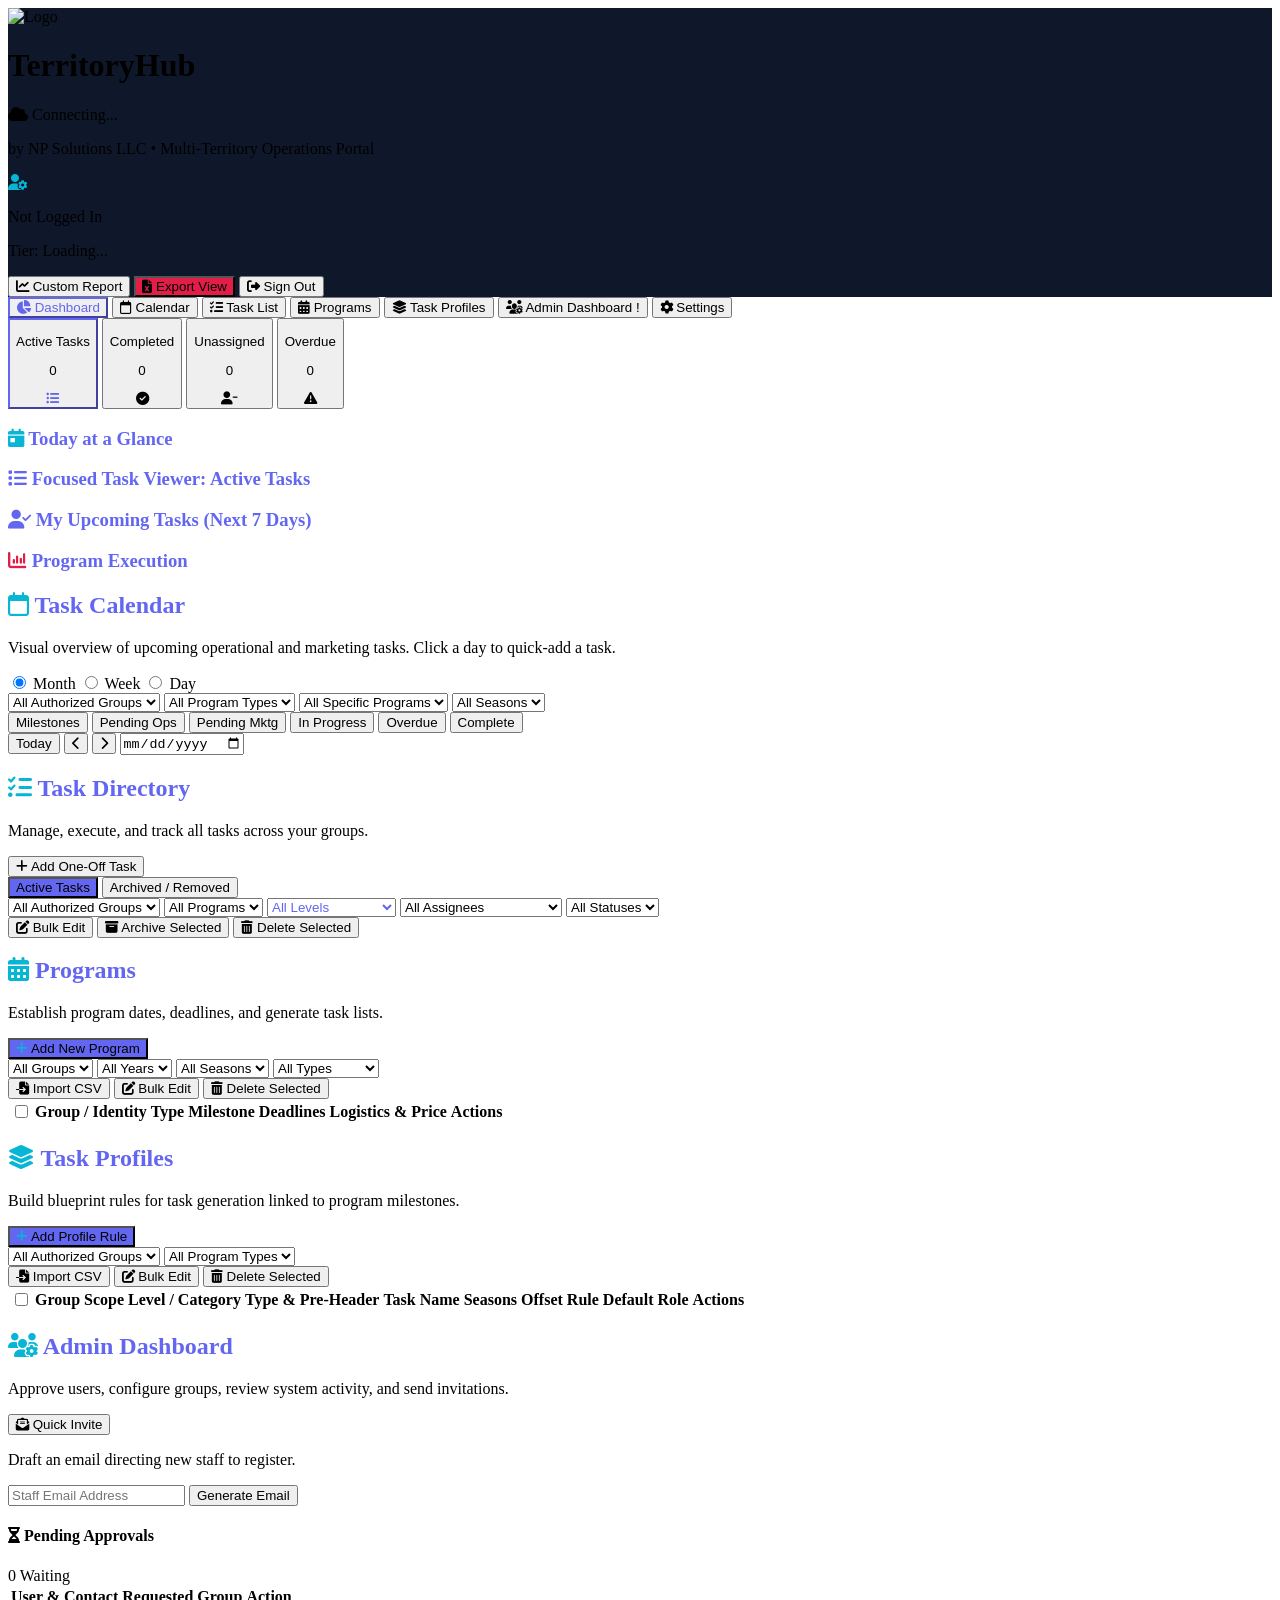
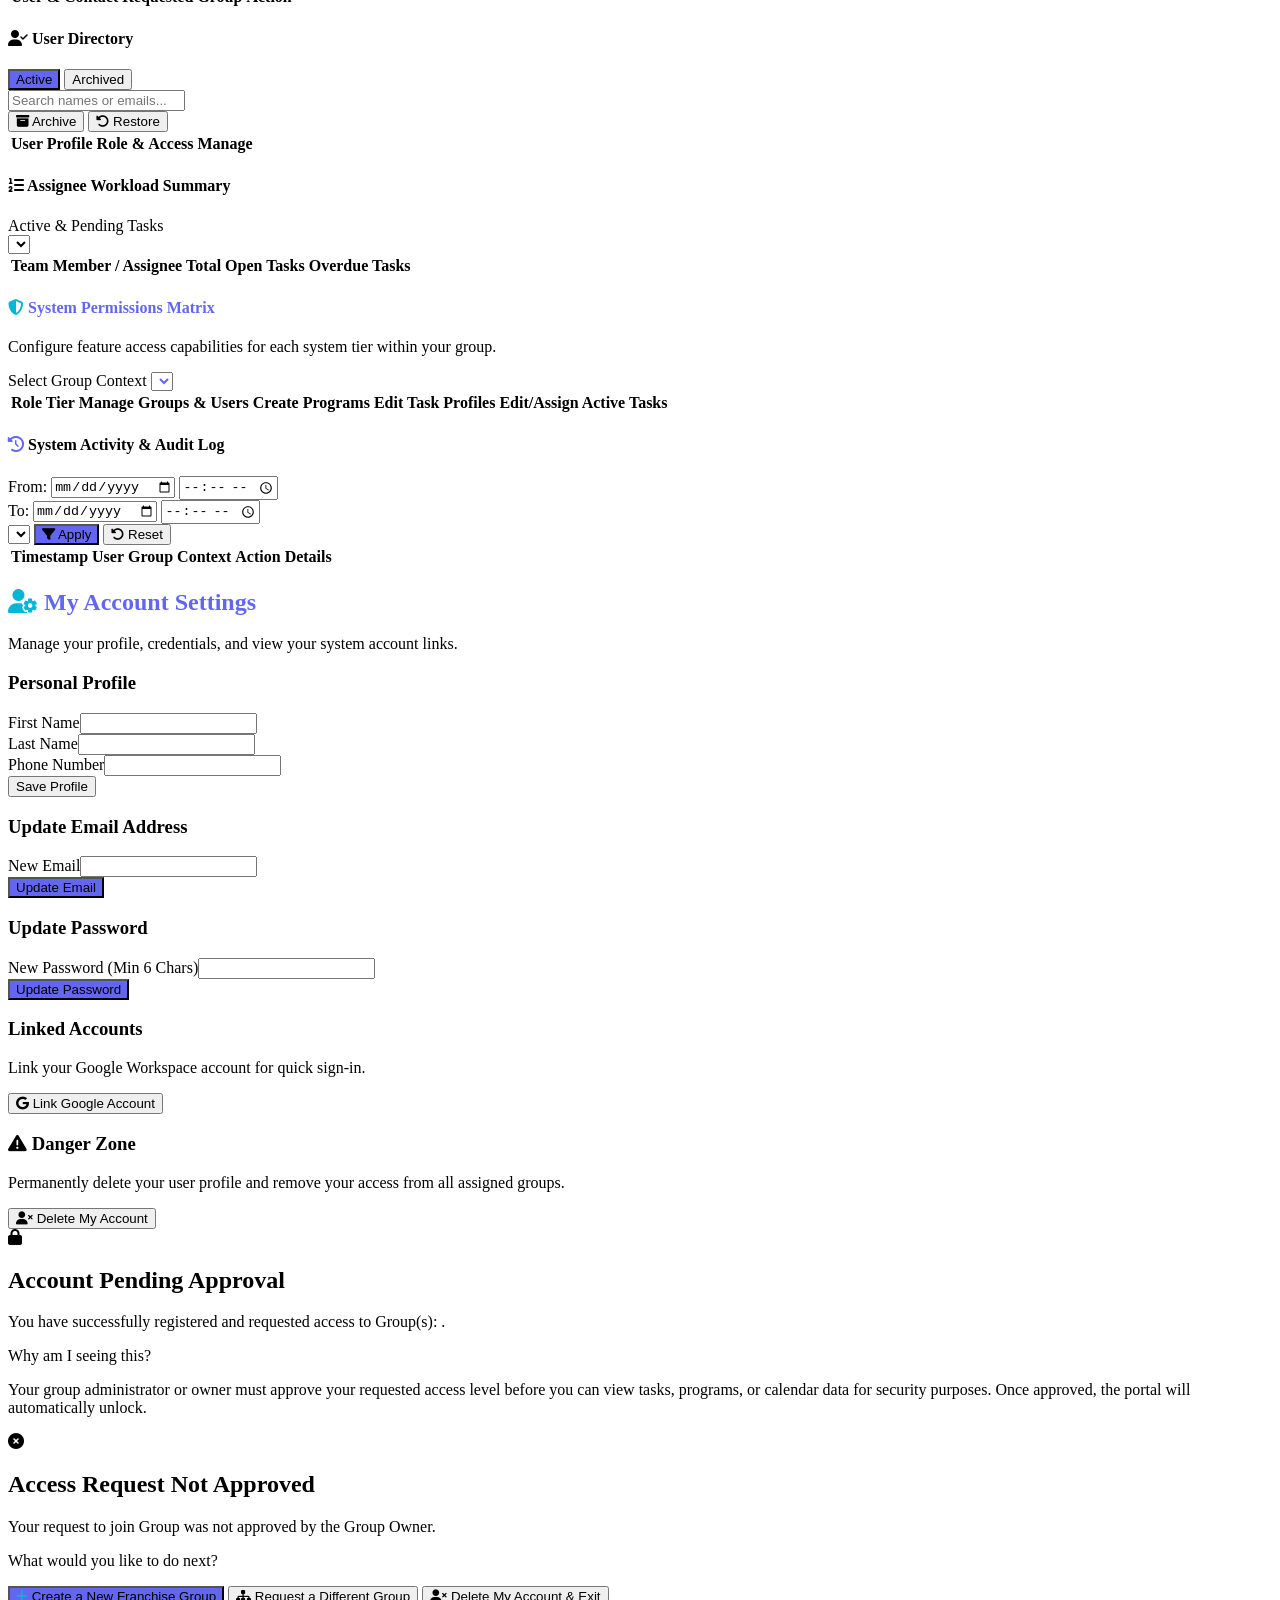
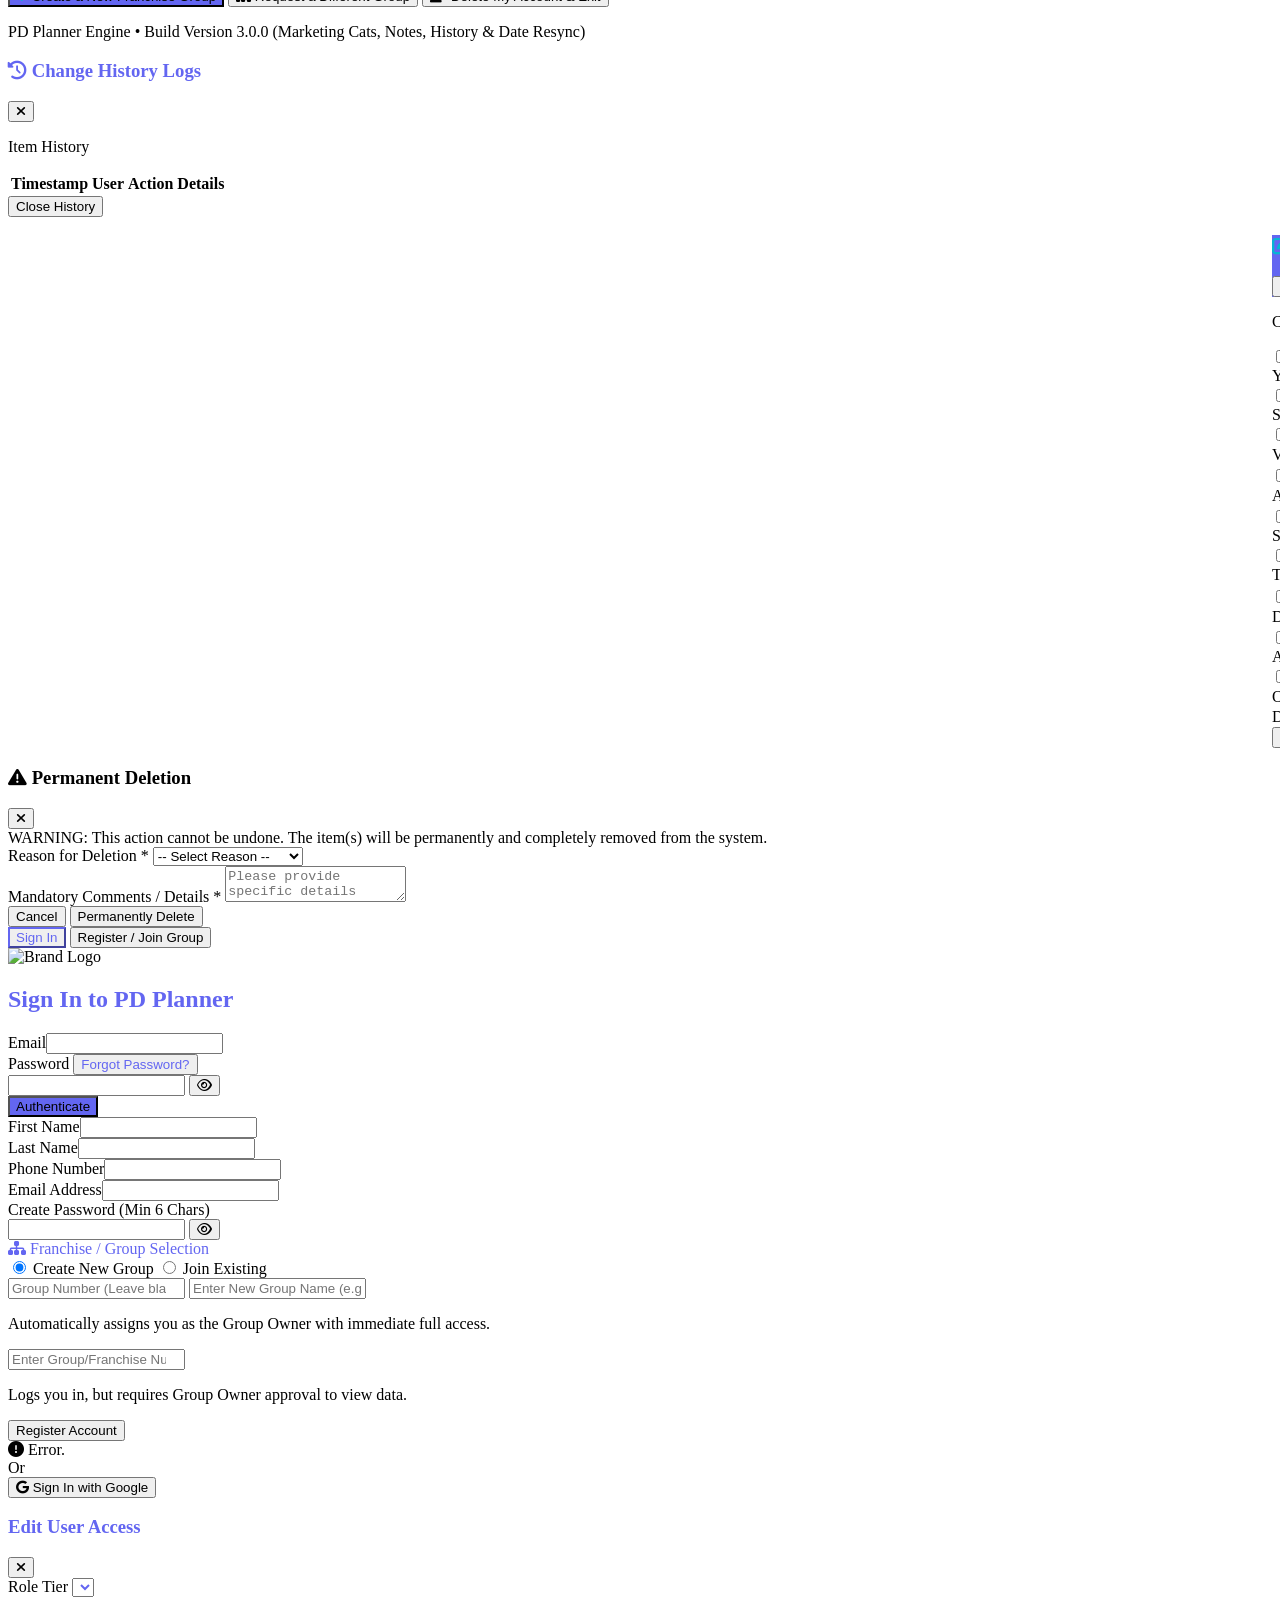
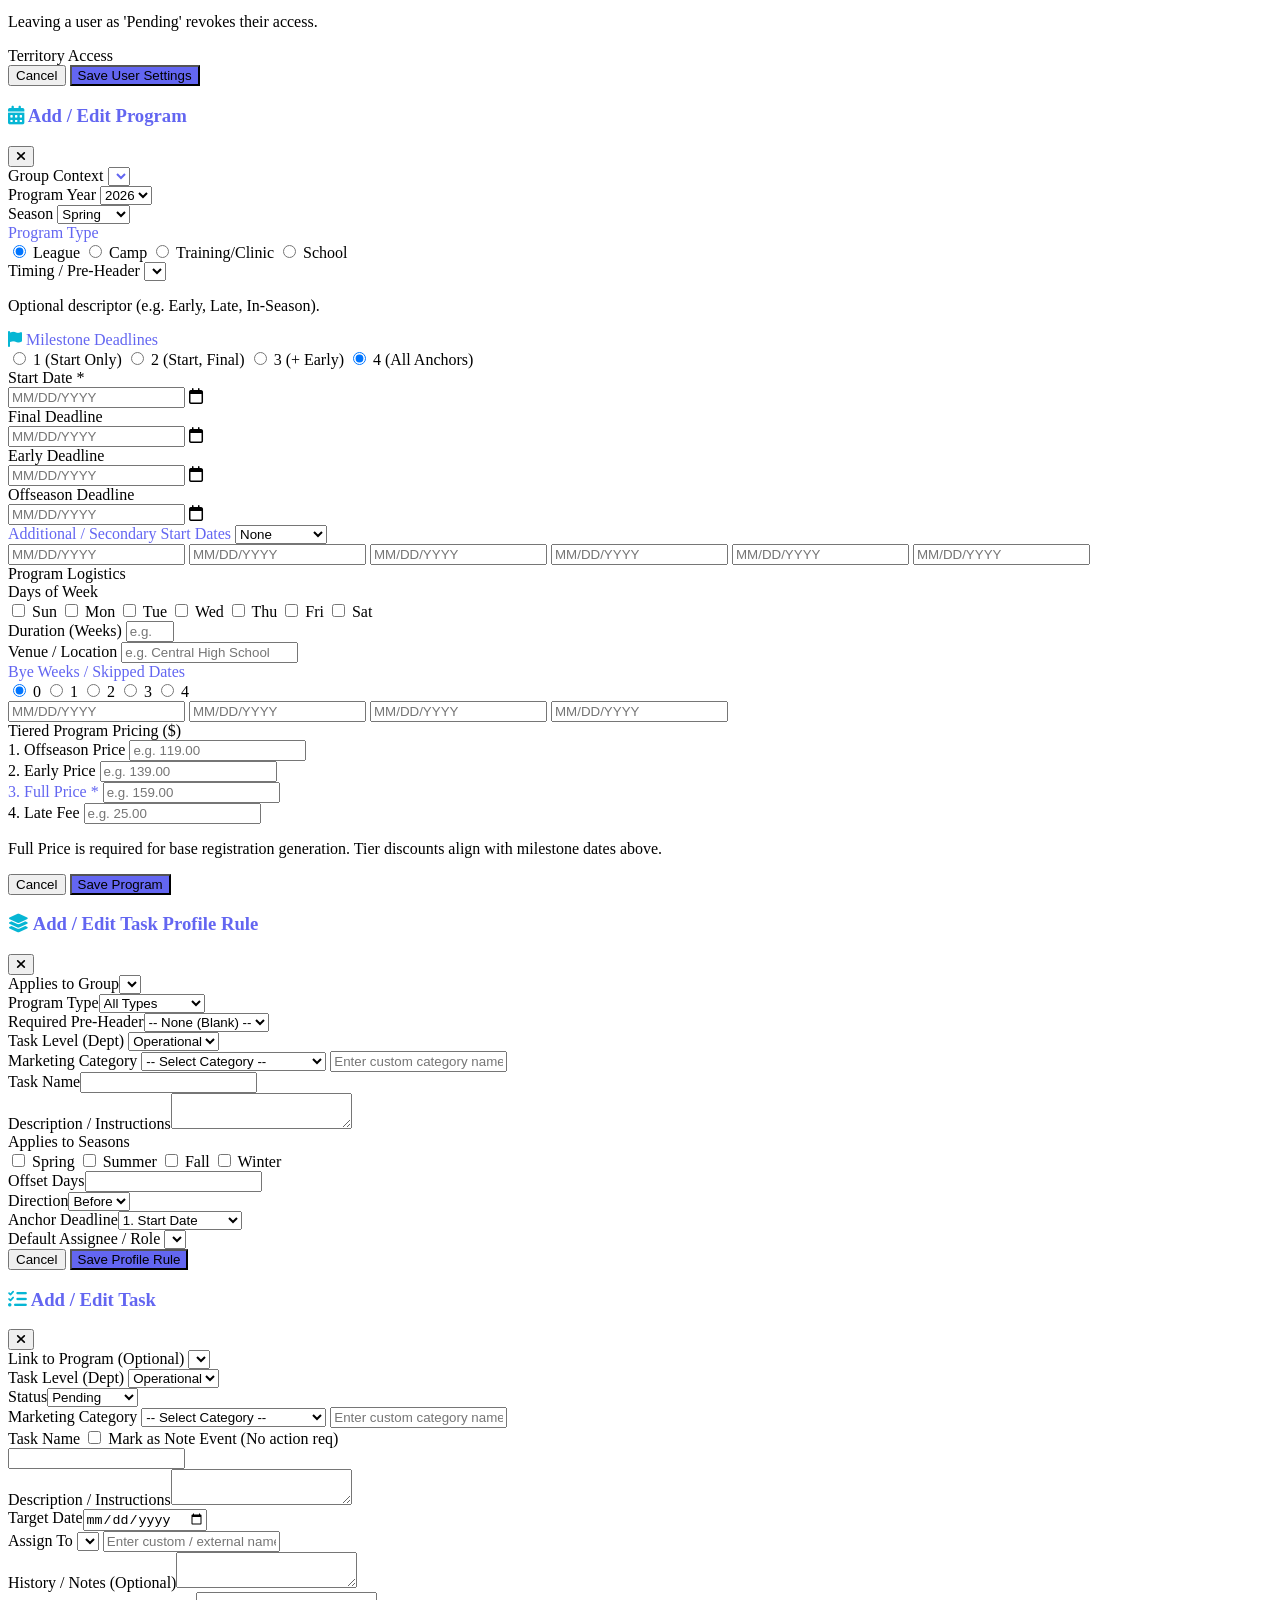
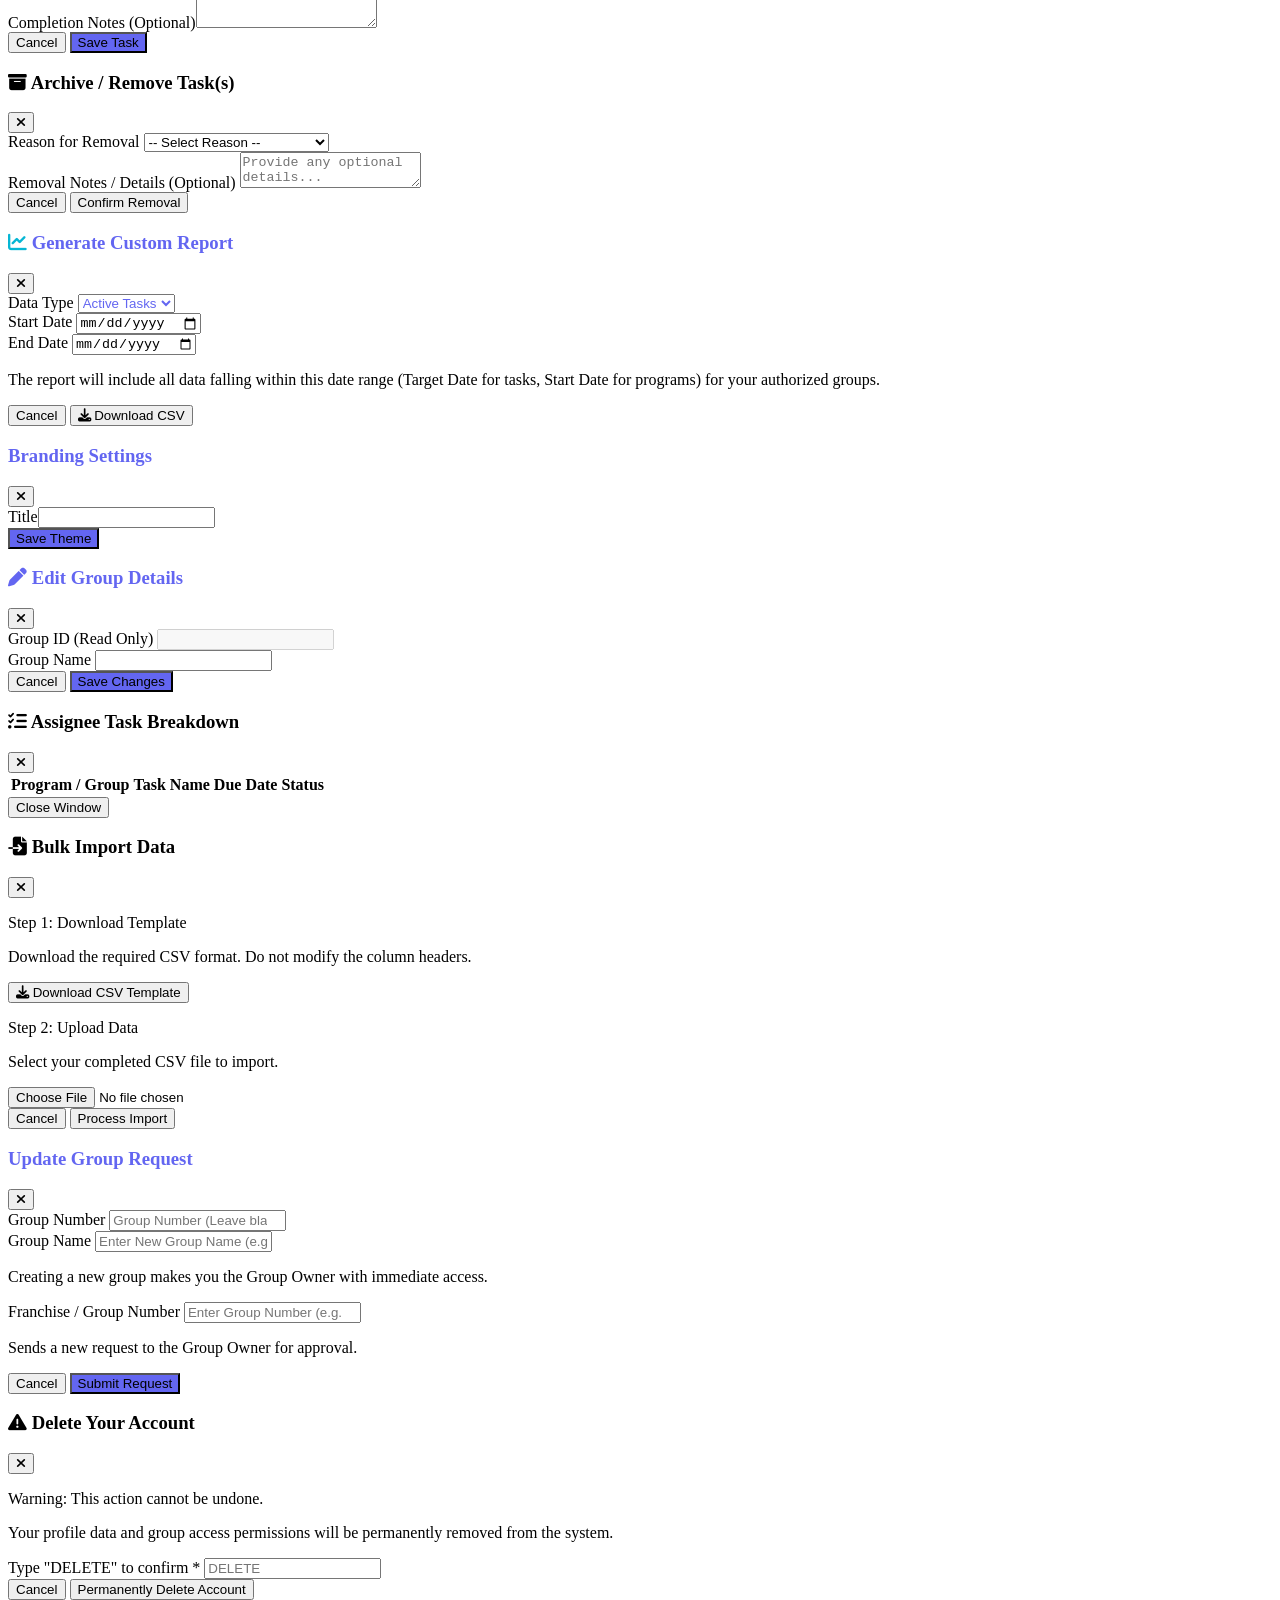
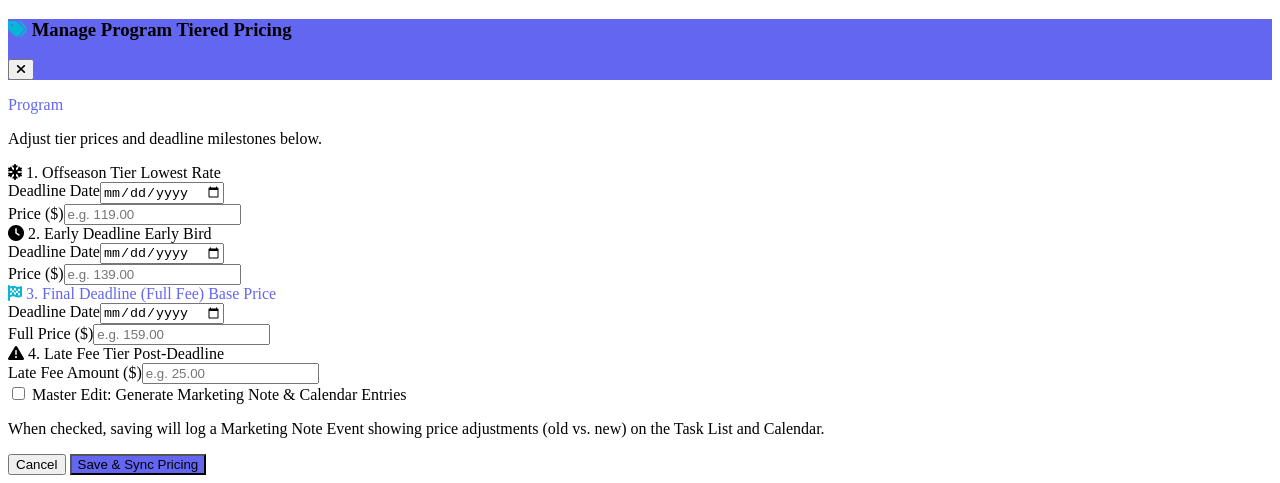
==== index.html @ fa820e2d "Update index.html" ====
<!DOCTYPE html>
<html lang="en">
<head>
    <meta charset="UTF-8">
    <meta name="viewport" content="width=device-width, initial-scale=1.0">
    <title>Program Director Planner</title>
    <!-- Tailwind CSS -->
    <script src="https://cdn.tailwindcss.com"></script>
    <!-- Font Awesome Icons -->
    <link rel="stylesheet" href="https://cdnjs.cloudflare.com/ajax/libs/font-awesome/6.4.0/css/all.min.css">
    <!-- Custom External CSS -->
    <link rel="stylesheet" href="css/styles.css">
    
    <script>
        tailwind.config = {
            theme: {
                extend: {
                    colors: {
                        brandPrimary: 'var(--brand-primary, #0F172A)',
                        brandLight: 'var(--brand-primary-light, #6366F1)',
                        brandAccent: 'var(--brand-accent, #06B6D4)',
                        brandSuccess: 'var(--brand-success, #059669)',
                        brandDanger: 'var(--brand-danger, #E11D48)',
                        i9blue: 'var(--brand-primary-light, #6366F1)',
                        i9red: 'var(--brand-danger, #E11D48)',
                        i9gold: 'var(--brand-accent, #06B6D4)',
                        i9gray: '#F4F6F8'
                    }
                }
            }
        }
    </script>
</head>
<body class="bg-gray-100 font-sans text-gray-800 antialiased min-h-screen flex flex-col overflow-x-hidden">

    <!-- APP HEADER -->
    <header class="bg-brandPrimary text-white shadow-md sticky top-0 z-40 transition-colors duration-300">
        <div class="max-w-7xl mx-auto px-4 py-3 flex justify-between items-center flex-wrap gap-3">
            <div class="flex items-center gap-3">
                <div id="brand-logo-container" class="bg-white p-1.5 rounded-lg shadow-sm border border-slate-700 flex items-center justify-center min-w-[38px] h-10">
                    <img id="brand-logo-img" src="https://246939605.fs1.hubspotusercontent-na2.net/hubfs/246939605/NP%20Solutions%20Logo%20-%20White%20Background-1.png" alt="Logo" class="max-h-8 object-contain">
                </div>
                <div>
                    <div class="flex items-center gap-2">
                        <h1 id="brand-title-display" class="font-bold text-lg leading-tight tracking-tight text-white">TerritoryHub</h1>
                        <span id="cloud-sync-badge" class="bg-emerald-950/80 border border-emerald-500/50 text-emerald-300 text-[10px] font-bold px-2 py-0.5 rounded-full flex items-center gap-1">
                            <i class="fa-solid fa-cloud"></i> <span id="sync-status-text">Connecting...</span>
                        </span>
                    </div>
                    <p class="text-[11px] text-slate-300">by NP Solutions LLC • Multi-Territory Operations Portal</p>
                </div>
            </div>

            <div class="flex items-center flex-wrap gap-2 text-xs">
                <div id="user-badge" class="bg-slate-800/80 border border-slate-700 px-3 py-1.5 rounded-lg flex items-center gap-2">
                    <i class="fa-solid fa-user-gear text-i9gold"></i>
                    <div>
                        <p id="user-display-name" class="font-bold text-white leading-none">Not Logged In</p>
                        <p id="user-display-scope" class="text-[10px] text-slate-300 leading-tight">Tier: Loading...</p>
                    </div>
                </div>

                <button onclick="openReportModal()" class="bg-emerald-600 hover:bg-emerald-700 text-white font-semibold px-3 py-1.5 rounded-lg text-xs flex items-center gap-1.5 transition">
                    <i class="fa-solid fa-chart-line"></i> Custom Report
                </button>
                <button onclick="exportCurrentViewToCSV()" class="bg-i9red hover:bg-red-700 text-white font-semibold px-3 py-1.5 rounded-lg text-xs flex items-center gap-1.5 transition">
                    <i class="fa-solid fa-file-excel"></i> Export View
                </button>
                <button onclick="logout()" class="bg-slate-800 hover:bg-slate-900 text-slate-200 font-semibold px-3 py-1.5 rounded-lg text-xs transition flex items-center gap-1 border border-slate-700">
                    <i class="fa-solid fa-right-from-bracket"></i> Sign Out
                </button>
            </div>
        </div>
    </header>

    <!-- NAVIGATION TABS -->
    <div class="bg-white border-b border-gray-200 shadow-sm sticky top-[60px] z-30">
        <div class="max-w-7xl mx-auto px-4 flex space-x-6 overflow-x-auto">
            <button onclick="switchTab('dashboard')" id="tab-dashboard" class="tab-btn py-3 px-1 border-b-2 border-i9blue font-bold text-i9blue text-xs flex items-center gap-2 whitespace-nowrap">
                <i class="fa-solid fa-chart-pie"></i> Dashboard
            </button>
            <button onclick="switchTab('calendar')" id="tab-calendar" class="tab-btn py-3 px-1 border-b-2 border-transparent text-gray-500 hover:text-i9blue font-bold text-xs flex items-center gap-2 whitespace-nowrap">
                <i class="fa-regular fa-calendar"></i> Calendar
            </button>
            <button onclick="switchTab('tasks')" id="tab-tasks" class="tab-btn py-3 px-1 border-b-2 border-transparent text-gray-500 hover:text-i9blue font-bold text-xs flex items-center gap-2 whitespace-nowrap">
                <i class="fa-solid fa-list-check"></i> Task List
            </button>
            <button onclick="switchTab('control')" id="tab-control" class="tab-btn py-3 px-1 border-b-2 border-transparent text-gray-500 hover:text-i9blue font-bold text-xs flex items-center gap-2 whitespace-nowrap">
                <i class="fa-solid fa-calendar-days"></i> Programs
            </button>
            <button onclick="switchTab('templates')" id="tab-templates" class="tab-btn py-3 px-1 border-b-2 border-transparent text-gray-500 hover:text-i9blue font-bold text-xs flex items-center gap-2 whitespace-nowrap">
                <i class="fa-solid fa-layer-group"></i> Task Profiles
            </button>
            <button onclick="switchTab('admin')" id="tab-admin" class="tab-btn py-3 px-1 border-b-2 border-transparent text-gray-500 hover:text-i9blue font-bold text-xs flex items-center gap-2 whitespace-nowrap relative hidden permission-manage-groups">
                <i class="fa-solid fa-users-gear"></i> Admin Dashboard
                <span id="admin-alert-badge" class="absolute -top-1 -right-2 bg-rose-600 text-white text-[9px] font-black w-4 h-4 flex items-center justify-center rounded-full shadow border border-white hidden">!</span>
            </button>
            <button onclick="switchTab('settings')" id="tab-settings" class="tab-btn py-3 px-1 border-b-2 border-transparent text-gray-500 hover:text-i9blue font-bold text-xs flex items-center gap-2 whitespace-nowrap">
                <i class="fa-solid fa-gear"></i> Settings
            </button>
        </div>
    </div>

    <!-- MAIN APP CONTAINER -->
    <main class="max-w-7xl mx-auto px-4 py-6 flex-grow w-full space-y-6">

        <!-- TAB 1: HOME DASHBOARD -->
        <section id="view-dashboard" class="tab-view space-y-6">
            <div id="kpi-bar" class="grid grid-cols-2 md:grid-cols-4 gap-4">
                <button onclick="setDashboardFilter('active')" class="bg-white p-4 rounded-xl shadow-sm border-l-4 border-i9blue border-t border-b border-r border-gray-100 flex justify-between items-center text-left hover:shadow-md transition cursor-pointer group">
                    <div>
                        <p class="text-[11px] text-gray-500 font-bold uppercase tracking-wider group-hover:text-i9blue transition">Active Tasks</p>
                        <p id="kpi-total" class="text-2xl font-black text-gray-800">0</p>
                    </div>
                    <div class="p-3 bg-blue-50 text-i9blue rounded-lg"><i class="fa-solid fa-list-ul text-lg"></i></div>
                </button>
                <button onclick="setDashboardFilter('completed')" class="bg-white p-4 rounded-xl shadow-sm border-l-4 border-emerald-500 border-t border-b border-r border-gray-100 flex justify-between items-center text-left hover:shadow-md transition cursor-pointer group">
                    <div>
                        <p class="text-[11px] text-gray-500 font-bold uppercase tracking-wider group-hover:text-emerald-600 transition">Completed</p>
                        <p id="kpi-completed" class="text-2xl font-black text-emerald-600">0</p>
                    </div>
                    <div class="p-3 bg-emerald-50 text-emerald-600 rounded-lg"><i class="fa-solid fa-circle-check text-lg"></i></div>
                </button>
                <button onclick="setDashboardFilter('unassigned')" class="bg-white p-4 rounded-xl shadow-sm border-l-4 border-amber-500 border-t border-b border-r border-gray-100 flex justify-between items-center text-left hover:shadow-md transition cursor-pointer group">
                    <div>
                        <p class="text-[11px] text-gray-500 font-bold uppercase tracking-wider group-hover:text-amber-600 transition">Unassigned</p>
                        <p id="kpi-unassigned" class="text-2xl font-black text-amber-600">0</p>
                    </div>
                    <div class="p-3 bg-amber-50 text-amber-600 rounded-lg"><i class="fa-solid fa-user-minus text-lg"></i></div>
                </button>
                <button onclick="setDashboardFilter('overdue')" class="bg-white p-4 rounded-xl shadow-sm border-l-4 border-rose-500 border-t border-b border-r border-gray-100 flex justify-between items-center text-left hover:shadow-md transition cursor-pointer group">
                    <div>
                        <p class="text-[11px] text-gray-500 font-bold uppercase tracking-wider group-hover:text-rose-600 transition">Overdue</p>
                        <p id="kpi-overdue" class="text-2xl font-black text-rose-600">0</p>
                    </div>
                    <div class="p-3 bg-rose-50 text-rose-600 rounded-lg"><i class="fa-solid fa-triangle-exclamation text-lg"></i></div>
                </button>
            </div>

            <div class="grid grid-cols-1 lg:grid-cols-3 gap-6">
                <!-- Main Content: Today & Focused Filter -->
                <div class="lg:col-span-2 space-y-6">
                    <div class="bg-white p-5 rounded-xl shadow-sm border border-gray-200">
                        <h3 class="text-sm font-bold text-i9blue mb-4 flex items-center gap-2 border-b pb-2">
                            <i class="fa-solid fa-calendar-day text-i9gold"></i> Today at a Glance
                        </h3>
                        <div id="dashboard-today-list" class="space-y-2 max-h-60 overflow-y-auto pr-1"></div>
                    </div>
                    
                    <div class="bg-white p-5 rounded-xl shadow-sm border border-gray-200">
                        <h3 id="dash-focused-title" class="text-sm font-bold text-i9blue mb-4 flex items-center gap-2 border-b pb-2">
                            <i class="fa-solid fa-list text-i9blue"></i> Focused Task Viewer: Active Tasks
                        </h3>
                        <div id="dashboard-focused-list" class="space-y-2 max-h-96 overflow-y-auto pr-1"></div>
                    </div>
                </div>
                
                <!-- Side Panel: Progress & My Tasks -->
                <div class="space-y-6">
                    <div class="bg-white p-5 rounded-xl shadow-sm border border-gray-200">
                        <h3 class="text-sm font-bold text-i9blue mb-4 flex items-center gap-2 border-b pb-2">
                            <i class="fa-solid fa-user-check text-emerald-600"></i> My Upcoming Tasks <span class="text-[10px] text-gray-400 font-normal">(Next 7 Days)</span>
                        </h3>
                        <div id="dashboard-my-tasks" class="space-y-2 max-h-60 overflow-y-auto pr-1"></div>
                    </div>

                    <div class="bg-white p-5 rounded-xl shadow-sm border border-gray-200">
                        <h3 class="text-sm font-bold text-i9blue mb-4 flex items-center gap-2 border-b pb-2">
                            <i class="fa-solid fa-chart-column text-i9red"></i> Program Execution
                        </h3>
                        <div id="dashboard-season-progress" class="space-y-4 max-h-60 overflow-y-auto pr-1"></div>
                    </div>
                </div>
            </div>
        </section>

        <!-- TAB 2: CALENDAR VIEW -->
        <section id="view-calendar" class="tab-view hidden space-y-4">
            <div class="bg-white p-4 rounded-xl shadow-sm border border-gray-200 space-y-4">
                <div class="flex flex-wrap items-center justify-between gap-3">
                    <div>
                        <h2 class="text-sm font-bold text-i9blue flex items-center gap-2"><i class="fa-regular fa-calendar text-i9gold"></i> Task Calendar</h2>
                        <p class="text-xs text-gray-500">Visual overview of upcoming operational and marketing tasks. Click a day to quick-add a task.</p>
                    </div>
                </div>

                <div class="flex flex-wrap items-center gap-3 border-t border-gray-100 pt-4">
                    <div class="inline-flex bg-gray-100 p-1 rounded-full border border-gray-200 shadow-inner relative">
                        <input type="radio" name="cal-view-type" id="view-month" value="month" class="hidden peer/month" checked onchange="renderCalendar()">
                        <label for="view-month" class="px-5 py-1.5 text-xs font-bold text-gray-500 rounded-full cursor-pointer transition-all peer-checked/month:bg-white peer-checked/month:text-i9blue peer-checked/month:shadow z-10">Month</label>
                        
                        <input type="radio" name="cal-view-type" id="view-week" value="week" class="hidden peer/week" onchange="renderCalendar()">
                        <label for="view-week" class="px-5 py-1.5 text-xs font-bold text-gray-500 rounded-full cursor-pointer transition-all peer-checked/week:bg-white peer-checked/week:text-i9blue peer-checked/week:shadow z-10">Week</label>
                        
                        <input type="radio" name="cal-view-type" id="view-day" value="day" class="hidden peer/day" onchange="renderCalendar()">
                        <label for="view-day" class="px-5 py-1.5 text-xs font-bold text-gray-500 rounded-full cursor-pointer transition-all peer-checked/day:bg-white peer-checked/day:text-i9blue peer-checked/day:shadow z-10">Day</label>
                    </div>

                    <select id="filter-cal-group" onchange="saveFilterState('filter-cal-group'); renderCalendar();" class="bg-gray-50 border border-gray-300 text-gray-800 text-[11px] rounded-full px-3 py-1.5 outline-none focus:border-i9blue transition hover:bg-white">
                        <option value="ALL">All Authorized Groups</option>
                    </select>
                    <select id="filter-cal-prog-type" onchange="saveFilterState('filter-cal-prog-type'); renderCalendar();" class="bg-gray-50 border border-gray-300 text-gray-800 text-[11px] rounded-full px-3 py-1.5 outline-none focus:border-i9blue transition hover:bg-white">
                        <option value="ALL">All Program Types</option><option value="League">League</option><option value="Camp">Camp</option><option value="Training/Clinic">Clinic/Training</option><option value="School">School</option>
                    </select>
                    <select id="filter-cal-program" onchange="saveFilterState('filter-cal-program'); renderCalendar();" class="bg-gray-50 border border-gray-300 text-gray-800 text-[11px] rounded-full px-3 py-1.5 max-w-[200px] outline-none focus:border-i9blue transition hover:bg-white"><option value="ALL">All Specific Programs</option></select>
                    <select id="filter-cal-season" onchange="saveFilterState('filter-cal-season'); renderCalendar();" class="bg-gray-50 border border-gray-300 text-gray-800 text-[11px] rounded-full px-3 py-1.5 outline-none focus:border-i9blue transition hover:bg-white">
                        <option value="ALL">All Seasons</option><option value="Spring">Spring</option><option value="Summer">Summer</option><option value="Fall">Fall</option><option value="Winter">Winter</option>
                    </select>
                </div>

                <div class="flex flex-wrap items-center justify-between gap-4 border-t border-gray-100 pt-3">
                    <div class="flex flex-wrap items-center gap-2 text-[10px] font-bold text-gray-600" id="calendar-legend-filters">
                        <button onclick="toggleCalFilter('milestones')" id="cal-filt-milestones" class="flex items-center gap-1.5 px-2.5 py-1.5 rounded-full transition bg-gray-50 hover:bg-gray-100 border border-gray-200 cursor-pointer shadow-sm">
                            <div class="w-3.5 h-3.5 bg-indigo-100 border border-indigo-400 rounded-full"></div> Milestones
                        </button>
                        <button onclick="toggleCalFilter('pendingOps')" id="cal-filt-pendingOps" class="flex items-center gap-1.5 px-2.5 py-1.5 rounded-full transition bg-gray-50 hover:bg-gray-100 border border-gray-200 cursor-pointer shadow-sm">
                            <div class="w-3.5 h-3.5 bg-blue-100 border border-blue-300 rounded-full"></div> Pending Ops
                        </button>
                        <button onclick="toggleCalFilter('pendingMktg')" id="cal-filt-pendingMktg" class="flex items-center gap-1.5 px-2.5 py-1.5 rounded-full transition bg-gray-50 hover:bg-gray-100 border border-gray-200 cursor-pointer shadow-sm">
                            <div class="w-3.5 h-3.5 bg-emerald-100 border border-emerald-300 rounded-full"></div> Pending Mktg
                        </button>
                        <button onclick="toggleCalFilter('inProgress')" id="cal-filt-inProgress" class="flex items-center gap-1.5 px-2.5 py-1.5 rounded-full transition bg-gray-50 hover:bg-gray-100 border border-gray-200 cursor-pointer shadow-sm">
                            <div class="w-3.5 h-3.5 bg-amber-100 border border-amber-300 rounded-full"></div> In Progress
                        </button>
                        <button onclick="toggleCalFilter('overdue')" id="cal-filt-overdue" class="flex items-center gap-1.5 px-2.5 py-1.5 rounded-full transition bg-gray-50 hover:bg-gray-100 border border-gray-200 cursor-pointer shadow-sm">
                            <div class="w-3.5 h-3.5 bg-rose-100 border border-rose-400 rounded-full"></div> Overdue
                        </button>
                        <button onclick="toggleCalFilter('complete')" id="cal-filt-complete" class="flex items-center gap-1.5 px-2.5 py-1.5 rounded-full transition bg-gray-50 hover:bg-gray-100 border border-gray-200 cursor-pointer shadow-sm">
                            <div class="w-3.5 h-3.5 bg-gray-200 border border-gray-300 rounded-full"></div> Complete
                        </button>
                    </div>
                    
                    <div class="flex items-center gap-2">
                        <button onclick="goToToday()" class="px-4 py-1.5 bg-gray-100 hover:bg-gray-200 border border-gray-300 rounded-lg text-gray-700 text-xs font-bold shadow-sm transition">Today</button>
                        <button onclick="changeCalendarDate(-1)" class="p-2 bg-gray-50 border border-gray-200 hover:bg-gray-100 rounded-lg text-gray-600 shadow-sm transition"><i class="fa-solid fa-chevron-left"></i></button>
                        <span id="calendar-date-display" class="font-bold text-i9blue min-w-[150px] text-center text-sm uppercase tracking-wide"></span>
                        <button onclick="changeCalendarDate(1)" class="p-2 bg-gray-50 border border-gray-200 hover:bg-gray-100 rounded-lg text-gray-600 shadow-sm transition"><i class="fa-solid fa-chevron-right"></i></button>
                        <input type="date" id="calendar-jump-date" onchange="jumpToDate(this.value)" class="ml-1 p-1.5 border border-gray-300 rounded-lg bg-gray-50 text-xs text-gray-700 outline-none cursor-pointer shadow-sm transition hover:bg-white" title="Direct jump to date">
                    </div>
                </div>
            </div>
            
            <div class="bg-white rounded-xl shadow-sm border border-gray-200 p-4 overflow-x-auto">
                <div class="min-w-[800px]" id="calendar-container">
                    <div id="calendar-header-grid" class="grid grid-cols-7 gap-2 mb-2"></div>
                    <div id="calendar-grid" class="grid grid-cols-7 gap-2"></div>
                </div>
            </div>
        </section>

        <!-- TAB 3: TASK LIST -->
        <section id="view-tasks" class="tab-view hidden space-y-4">
            <div class="bg-white p-4 rounded-xl shadow-sm border border-gray-200 space-y-3">
                <div class="flex flex-wrap items-center justify-between gap-3 border-b pb-3">
                    <div>
                        <h2 class="text-sm font-bold text-i9blue flex items-center gap-2"><i class="fa-solid fa-list-check text-i9gold"></i> Task Directory</h2>
                        <p class="text-xs text-gray-500">Manage, execute, and track all tasks across your groups.</p>
                    </div>
                    <button onclick="openAddOneOffTaskModal()" class="bg-emerald-700 hover:bg-emerald-800 text-white px-3 py-1.5 rounded-lg text-xs font-bold transition shadow-sm permission-edit-tasks hidden">
                        <i class="fa-solid fa-plus"></i> Add One-Off Task
                    </button>
                </div>

                <div class="flex gap-2 text-xs font-bold mb-2">
                    <button onclick="setTaskView('active')" id="btn-tasks-active" class="px-4 py-1.5 rounded-full bg-i9blue text-white shadow transition">Active Tasks</button>
                    <button onclick="setTaskView('archived')" id="btn-tasks-archived" class="px-4 py-1.5 rounded-full bg-gray-100 text-gray-500 hover:bg-gray-200 border border-gray-200 transition">Archived / Removed</button>
                </div>

                <div class="flex flex-wrap items-center justify-between gap-3">
                    <div class="flex flex-wrap gap-2">
                        <select id="filter-task-group" onchange="saveFilterState('filter-task-group'); renderActiveTasks();" class="bg-gray-50 border border-gray-300 text-gray-800 text-[11px] rounded-lg p-2 font-semibold"><option value="ALL">All Authorized Groups</option></select>
                        <select id="filter-task-program" onchange="saveFilterState('filter-task-program'); renderActiveTasks();" class="bg-gray-50 border border-gray-300 text-gray-800 text-[11px] rounded-lg p-2 max-w-[200px]"><option value="ALL">All Programs</option></select>
                        <select id="filter-task-level" onchange="saveFilterState('filter-task-level'); renderActiveTasks();" class="bg-gray-50 border border-gray-300 text-gray-800 text-[11px] rounded-lg p-2 font-semibold text-i9blue">
                            <option value="ALL">All Levels</option><option value="Operational">Operational Tasks</option><option value="Marketing">Marketing Tasks</option>
                        </select>
                        <select id="filter-task-assignee" onchange="saveFilterState('filter-task-assignee'); renderActiveTasks();" class="bg-gray-50 border border-gray-300 text-gray-800 text-[11px] rounded-lg p-2">
                            <option value="ALL">All Assignees</option><option value="ME">Assigned to Me</option><option value="UNASSIGNED">🚨 Missing Assignment</option>
                        </select>
                        <select id="filter-task-status" onchange="saveFilterState('filter-task-status'); renderActiveTasks();" class="bg-gray-50 border border-gray-300 text-gray-800 text-[11px] rounded-lg p-2">
                            <option value="ALL">All Statuses</option><option value="Pending">Pending</option><option value="In Progress">In Progress</option><option value="Complete">Complete</option>
                        </select>
                    </div>
                    <div class="flex gap-2">
                        <button onclick="bulkEditOpen('tasks')" id="btn-task-bulk-edit" class="bg-gray-100 hover:bg-gray-200 border border-gray-300 text-gray-700 px-3 py-1.5 rounded-lg text-xs font-bold transition shadow-sm permission-edit-tasks hidden">
                            <i class="fa-solid fa-pen-to-square"></i> Bulk Edit
                        </button>
                        <button onclick="bulkArchiveTasks()" id="btn-task-bulk-archive" class="bg-rose-50 hover:bg-rose-100 border border-rose-200 text-rose-600 px-3 py-1.5 rounded-lg text-xs font-bold transition shadow-sm permission-edit-tasks hidden">
                            <i class="fa-solid fa-box-archive"></i> Archive Selected
                        </button>
                        <button onclick="bulkDelete('tasks')" id="btn-task-bulk-delete" class="bg-red-800 hover:bg-red-900 text-white px-3 py-1.5 rounded-lg text-xs font-bold transition shadow-sm permission-manage-groups hidden">
                            <i class="fa-solid fa-trash-can"></i> Delete Selected
                        </button>
                    </div>
                </div>
            </div>

            <div class="bg-white rounded-xl shadow-sm border border-gray-200 overflow-x-auto">
                <table class="w-full text-xs text-left text-gray-700 responsive-card-table">
                    <thead class="text-[11px] text-gray-600 uppercase bg-gray-50 border-b border-gray-200" id="task-table-head">
                        <!-- Rendered dynamically based on view -->
                    </thead>
                    <tbody id="active-task-table-body" class="divide-y divide-gray-200"></tbody>
                </table>
            </div>
        </section>

        <!-- TAB 4: PROGRAMS -->
        <section id="view-control" class="tab-view hidden space-y-4">
            <div class="bg-white p-4 rounded-xl shadow-sm border border-gray-200 space-y-3">
                <div class="flex flex-wrap justify-between items-center gap-3 border-b pb-3">
                    <div>
                        <h2 class="text-sm font-bold text-i9blue flex items-center gap-2"><i class="fa-solid fa-calendar-days text-i9gold"></i> Programs</h2>
                        <p class="text-xs text-gray-500">Establish program dates, deadlines, and generate task lists.</p>
                    </div>
                    <div class="flex items-center gap-2 permission-create-program hidden">
                        <button onclick="openAddProgramModal()" class="bg-i9blue hover:bg-blue-900 text-white px-3 py-1.5 rounded-lg text-xs font-bold transition shadow-sm">
                            <i class="fa-solid fa-plus text-i9gold"></i> Add New Program
                        </button>
                    </div>
                </div>

                <div class="flex flex-wrap items-center justify-between gap-3">
                    <div class="flex flex-wrap gap-2">
                        <select id="filter-prog-group" onchange="saveFilterState('filter-prog-group'); renderControlCenter();" class="bg-gray-50 border border-gray-300 rounded text-[11px] p-2 font-semibold text-gray-700"><option value="ALL">All Groups</option></select>
                        <select id="filter-prog-year" onchange="saveFilterState('filter-prog-year'); renderControlCenter();" class="bg-gray-50 border border-gray-300 rounded text-[11px] p-2 font-semibold text-gray-700">
                            <!-- Populated dynamically -->
                        </select>
                        <select id="filter-prog-season" onchange="saveFilterState('filter-prog-season'); renderControlCenter();" class="bg-gray-50 border border-gray-300 rounded text-[11px] p-2 font-semibold text-gray-700">
                            <option value="ALL">All Seasons</option><option value="Spring">Spring</option><option value="Summer">Summer</option><option value="Fall">Fall</option><option value="Winter">Winter</option>
                        </select>
                        <select id="filter-prog-type" onchange="saveFilterState('filter-prog-type'); renderControlCenter();" class="bg-gray-50 border border-gray-300 rounded text-[11px] p-2 font-semibold text-gray-700">
                            <option value="ALL">All Types</option><option value="League">League</option><option value="Camp">Camp</option><option value="Training/Clinic">Clinic/Training</option><option value="School">School</option>
                        </select>
                    </div>
                    <div class="flex gap-2">
                        <button onclick="openImportModal('programs')" class="bg-indigo-600 hover:bg-indigo-700 text-white px-3 py-1.5 rounded-lg text-xs font-bold transition shadow-sm permission-create-program hidden">
                            <i class="fa-solid fa-file-import"></i> Import CSV
                        </button>
                        <button onclick="bulkEditOpen('programs')" class="bg-gray-100 hover:bg-gray-200 border border-gray-300 text-gray-700 px-3 py-1.5 rounded-lg text-xs font-bold transition shadow-sm permission-create-program hidden">
                            <i class="fa-solid fa-pen-to-square"></i> Bulk Edit
                        </button>
                        <button onclick="bulkDelete('programs')" class="bg-red-800 hover:bg-red-900 text-white px-3 py-1.5 rounded-lg text-xs font-bold transition shadow-sm permission-manage-groups hidden">
                            <i class="fa-solid fa-trash-can"></i> Delete Selected
                        </button>
                    </div>
                </div>
            </div>

            <div class="bg-white rounded-xl shadow-sm border border-gray-200 overflow-x-auto">
                <table class="w-full text-xs text-left text-gray-700">
                    <thead class="text-[11px] text-gray-600 uppercase bg-gray-50 border-b border-gray-200">
                        <tr>
                            <th class="px-4 py-3 w-10 text-center"><input type="checkbox" id="selectAllProgs" onchange="toggleSelectAll('prog-cb', this.checked)"></th>
                            <th class="px-4 py-3 font-bold">Group / Identity</th>
                            <th class="px-4 py-3 font-bold">Type</th>
                            <th class="px-4 py-3 font-bold">Milestone Deadlines</th>
                            <th class="px-4 py-3 font-bold">Logistics & Price</th>
                            <th class="px-4 py-3 font-bold text-center">Actions</th>
                        </tr>
                    </thead>
                    <tbody id="control-center-table-body" class="divide-y divide-gray-200"></tbody>
                </table>
            </div>
        </section>

        <!-- TAB 5: TASK PROFILES -->
        <section id="view-templates" class="tab-view hidden space-y-4">
            <div class="bg-white p-4 rounded-xl shadow-sm border border-gray-200 space-y-3">
                <div class="flex flex-wrap justify-between items-center gap-3 border-b pb-3">
                    <div>
                        <h2 class="text-sm font-bold text-i9blue flex items-center gap-2"><i class="fa-solid fa-layer-group text-i9gold"></i> Task Profiles</h2>
                        <p class="text-xs text-gray-500">Build blueprint rules for task generation linked to program milestones.</p>
                    </div>
                    <button onclick="openAddTemplateModal()" class="bg-i9blue hover:bg-blue-900 text-white px-3 py-1.5 rounded-lg text-xs font-bold transition permission-edit-template hidden">
                        <i class="fa-solid fa-plus text-i9gold"></i> Add Profile Rule
                    </button>
                </div>
                
                <div class="flex flex-wrap items-center justify-between gap-3">
                    <div class="flex flex-wrap gap-2">
                        <select id="filter-template-group" onchange="saveFilterState('filter-template-group'); renderTemplates();" class="bg-gray-50 border border-gray-300 rounded text-[11px] p-2 font-semibold text-gray-700">
                            <option value="ALL">All Authorized Groups</option>
                        </select>
                        <select id="filter-template-type" onchange="saveFilterState('filter-template-type'); renderTemplates();" class="bg-gray-50 border border-gray-300 rounded text-[11px] p-2 font-semibold text-gray-700">
                            <option value="ALL">All Program Types</option>
                            <option value="League">League</option><option value="Camp">Camp</option><option value="Training/Clinic">Training/Clinic</option><option value="School">School</option>
                        </select>
                    </div>
                    <div class="flex gap-2">
                        <button onclick="openImportModal('templates')" class="bg-indigo-600 hover:bg-indigo-700 text-white px-3 py-1.5 rounded-lg text-xs font-bold transition shadow-sm permission-edit-template hidden">
                            <i class="fa-solid fa-file-import"></i> Import CSV
                        </button>
                        <button onclick="bulkEditOpen('templates')" class="bg-gray-100 hover:bg-gray-200 border border-gray-300 text-gray-700 px-3 py-1.5 rounded-lg text-xs font-bold transition shadow-sm permission-edit-template hidden">
                            <i class="fa-solid fa-pen-to-square"></i> Bulk Edit
                        </button>
                        <button onclick="bulkDelete('templates')" class="bg-red-800 hover:bg-red-900 text-white px-3 py-1.5 rounded-lg text-xs font-bold transition shadow-sm permission-manage-groups hidden">
                            <i class="fa-solid fa-trash-can"></i> Delete Selected
                        </button>
                    </div>
                </div>
            </div>

            <div class="bg-white rounded-xl shadow-sm border border-gray-200 overflow-x-auto">
                <table class="w-full text-xs text-left text-gray-700">
                    <thead class="text-[11px] text-gray-600 uppercase bg-gray-50 border-b border-gray-200">
                        <tr>
                            <th class="px-4 py-3 w-10 text-center"><input type="checkbox" id="selectAllTpls" onchange="toggleSelectAll('tpl-cb', this.checked)"></th>
                            <th class="px-4 py-3 font-bold">Group Scope</th>
                            <th class="px-4 py-3 font-bold">Level / Category</th>
                            <th class="px-4 py-3 font-bold">Type & Pre-Header</th>
                            <th class="px-4 py-3 font-bold">Task Name</th>
                            <th class="px-4 py-3 font-bold">Seasons</th>
                            <th class="px-4 py-3 font-bold">Offset Rule</th>
                            <th class="px-4 py-3 font-bold">Default Role</th>
                            <th class="px-4 py-3 text-center font-bold">Actions</th>
                        </tr>
                    </thead>
                    <tbody id="template-table-body" class="divide-y divide-gray-200"></tbody>
                </table>
            </div>
        </section>

        <!-- TAB 6: ADMIN DASHBOARD (USERS & GROUPS) -->
        <section id="view-admin" class="tab-view hidden space-y-6">
            <div class="bg-white p-4 rounded-xl shadow-sm border border-gray-200 flex justify-between items-start flex-wrap gap-3">
                <div>
                    <h2 class="text-sm font-bold text-i9blue flex items-center gap-2"><i class="fa-solid fa-users-gear text-i9gold"></i> Admin Dashboard</h2>
                    <p class="text-xs text-gray-500">Approve users, configure groups, review system activity, and send invitations.</p>
                </div>
                <div class="relative">
                    <button onclick="document.getElementById('invite-popup').classList.toggle('hidden')" class="bg-emerald-600 hover:bg-emerald-700 text-white font-bold px-3 py-1.5 rounded-lg text-xs shadow-sm flex items-center gap-1.5 transition">
                        <i class="fa-solid fa-envelope-open-text"></i> Quick Invite
                    </button>
                    <!-- Invite Popup Container -->
                    <div id="invite-popup" class="hidden absolute right-0 top-full mt-2 w-64 bg-white border border-gray-200 rounded-lg shadow-xl z-50 p-3">
                        <p class="text-[10px] text-gray-500 mb-2 font-bold">Draft an email directing new staff to register.</p>
                        <input type="email" id="invite-email-input" placeholder="Staff Email Address" class="w-full p-2 border border-gray-300 rounded bg-gray-50 text-xs mb-2">
                        <button onclick="generateInviteEmail(); document.getElementById('invite-popup').classList.add('hidden');" class="w-full bg-emerald-600 hover:bg-emerald-700 text-white font-bold py-1.5 rounded transition shadow-sm text-xs">Generate Email</button>
                    </div>
                </div>
            </div>
            
            <div class="grid grid-cols-1 lg:grid-cols-3 gap-6">
                <!-- LEFT COLUMN: USERS (PENDING & ACTIVE) -->
                <div class="lg:col-span-2 space-y-6">
                    <div class="bg-white rounded-xl shadow-sm border border-rose-200 overflow-hidden">
                        <div class="bg-rose-50/50 p-3 border-b border-rose-100 flex justify-between items-center">
                            <h4 class="text-xs font-bold text-rose-700"><i class="fa-solid fa-hourglass-half"></i> Pending Approvals</h4>
                            <span id="pending-count-badge" class="bg-rose-600 text-white px-2 py-0.5 rounded-full text-[10px] font-bold">0 Waiting</span>
                        </div>
                        <table class="w-full text-xs text-left">
                            <thead class="bg-rose-50 text-rose-800 uppercase font-bold text-[10px]">
                                <tr><th class="p-3">User & Contact</th><th class="p-3">Requested Group</th><th class="p-3 text-center">Action</th></tr>
                            </thead>
                            <tbody id="pending-users-table" class="divide-y divide-rose-100"></tbody>
                        </table>
                    </div>

                    <div class="bg-white rounded-xl shadow-sm border border-gray-200 overflow-hidden flex flex-col">
                        <div class="bg-gray-50 p-3 border-b flex flex-wrap justify-between items-center gap-2">
                            <h4 class="text-xs font-bold text-gray-800"><i class="fa-solid fa-user-check text-emerald-600"></i> User Directory</h4>
                            <div class="flex gap-2">
                                <button onclick="setUserView('active')" id="btn-view-active-users" class="px-3 py-1 text-[10px] font-bold rounded bg-i9blue text-white shadow-sm transition">Active</button>
                                <button onclick="setUserView('inactive')" id="btn-view-inactive-users" class="px-3 py-1 text-[10px] font-bold rounded bg-gray-200 text-gray-600 hover:bg-gray-300 transition">Archived</button>
                            </div>
                        </div>
                        <div class="p-2 border-b bg-white flex justify-between gap-2 items-center">
                            <input type="text" id="user-search-input" onkeyup="renderUsersTable()" placeholder="Search names or emails..." class="w-full max-w-xs p-1.5 text-xs border border-gray-300 rounded bg-gray-50 outline-none">
                            <div id="user-bulk-actions" class="hidden flex gap-2">
                                <button onclick="bulkArchiveUsers(true)" id="btn-bulk-archive-user" class="bg-amber-100 border border-amber-300 text-amber-800 hover:bg-amber-200 px-2 py-1.5 rounded shadow-sm text-[10px] font-bold transition whitespace-nowrap"><i class="fa-solid fa-box-archive"></i> Archive</button>
                                <button onclick="bulkArchiveUsers(false)" id="btn-bulk-unarchive-user" class="bg-emerald-100 border border-emerald-300 text-emerald-800 hover:bg-emerald-200 px-2 py-1.5 rounded shadow-sm text-[10px] font-bold transition whitespace-nowrap hidden"><i class="fa-solid fa-rotate-left"></i> Restore</button>
                            </div>
                        </div>
                        <div class="overflow-y-auto max-h-80">
                            <table class="w-full text-xs text-left">
                                <thead class="bg-gray-50 text-gray-700 uppercase font-bold text-[10px] sticky top-0 shadow-sm z-10">
                                    <tr>
                                        <th class="p-3 w-8 text-center" id="user-bulk-checkbox-header" style="display:none;"><input type="checkbox" onchange="toggleSelectAll('user-cb', this.checked)"></th>
                                        <th class="p-3">User Profile</th>
                                        <th class="p-3">Role & Access</th>
                                        <th class="p-3 text-center">Manage</th>
                                    </tr>
                                </thead>
                                <tbody id="active-users-table" class="divide-y divide-gray-100"></tbody>
                            </table>
                        </div>
                    </div>
                </div>

                <!-- RIGHT COLUMN: GROUPS & INVITES -->
                <div class="space-y-6">
                    <div class="bg-white rounded-xl shadow-sm border border-blue-200">
                        <!-- ... Group contents ... -->
                    </div>
                </div>

                <!-- ASSIGNEE WORKLOAD SUMMARY -->
                <div class="lg:col-span-3 bg-white rounded-xl shadow-sm border border-indigo-200 overflow-hidden mt-4">
                    <div class="bg-indigo-50/50 p-3 border-b border-indigo-100 flex justify-between items-center flex-wrap gap-2">
                        <div>
                            <h4 class="text-xs font-bold text-indigo-900"><i class="fa-solid fa-list-ol text-indigo-600"></i> Assignee Workload Summary</h4>
                            <span class="text-[10px] text-indigo-700 font-medium">Active & Pending Tasks</span>
                        </div>
                        <select id="workload-group-filter" onchange="renderWorkloadSummary()" class="bg-white border border-indigo-200 text-indigo-900 text-[10px] rounded p-1 font-bold outline-none cursor-pointer">
                            <!-- Populated by JS -->
                        </select>
                    </div>
                    <div class="overflow-y-auto max-h-64">
                        <table class="w-full text-xs text-left">
                            <thead class="bg-indigo-50 text-indigo-800 uppercase font-bold text-[10px] sticky top-0 shadow-sm z-10">
                                <tr>
                                    <th class="p-3">Team Member / Assignee</th>
                                    <th class="p-3 text-center">Total Open Tasks</th>
                                    <th class="p-3 text-center">Overdue Tasks</th>
                                </tr>
                            </thead>
                            <tbody id="workload-summary-table" class="divide-y divide-indigo-50">
                                <!-- Dynamically populated by JS -->
                            </tbody>
                        </table>
                    </div>
                </div>

                <!-- SYSTEM PERMISSIONS MATRIX -->
                <div class="lg:col-span-3 bg-white p-4 rounded-xl shadow-sm border border-gray-200 space-y-4 permission-manage-groups hidden mt-2">
                    <div class="border-b pb-4 flex flex-wrap justify-between items-end gap-3">
                        <div>
                            <h4 class="text-xs font-bold text-i9blue flex items-center gap-2"><i class="fa-solid fa-shield-halved text-i9gold"></i> System Permissions Matrix</h4>
                            <p class="text-[10px] text-gray-500">Configure feature access capabilities for each system tier within your group.</p>
                        </div>
                        <div>
                            <label class="block font-bold text-[10px] text-gray-500 mb-1">Select Group Context</label>
                            <select id="perm-group-select" onchange="renderPermissions()" class="p-2 border border-gray-300 rounded-lg bg-gray-50 text-xs font-bold text-i9blue min-w-[150px] outline-none hover:bg-white transition"></select>
                        </div>
                    </div>
                    <div class="overflow-x-auto">
                        <table class="w-full text-xs text-left">
                            <thead class="bg-gray-50 text-gray-600 uppercase font-bold border-b text-[10px]">
                                <tr>
                                    <th class="p-3">Role Tier</th>
                                    <th class="p-3 text-center">Manage Groups & Users</th>
                                    <th class="p-3 text-center">Create Programs</th>
                                    <th class="p-3 text-center">Edit Task Profiles</th>
                                    <th class="p-3 text-center">Edit/Assign Active Tasks</th>
                                </tr>
                            </thead>
                            <tbody id="permissions-table-body" class="divide-y divide-gray-200"></tbody>
                        </table>
                    </div>
                </div>

                <!-- SYSTEM ACTIVITY & AUDIT LOG -->
                <div class="lg:col-span-3 bg-white rounded-xl shadow-sm border border-gray-200 overflow-hidden mt-4">
                    <div class="bg-gray-50 p-3 border-b flex flex-wrap justify-between items-center gap-3">
                        <h4 class="text-xs font-bold text-gray-800"><i class="fa-solid fa-clock-rotate-left text-i9blue"></i> System Activity & Audit Log</h4>
                        
                        <!-- Date, Time, Apply, and Reset Controls -->
                        <div class="flex flex-wrap items-center gap-2 text-[10px]">
                            <div class="flex items-center gap-1 bg-white border border-gray-300 rounded px-2 py-1">
                                <span class="text-gray-500 font-bold">From:</span>
                                <input type="date" id="audit-log-start-date" class="outline-none bg-transparent cursor-pointer">
                                <input type="time" id="audit-log-start-time" class="outline-none bg-transparent cursor-pointer border-l pl-1">
                            </div>
                
                            <div class="flex items-center gap-1 bg-white border border-gray-300 rounded px-2 py-1">
                                <span class="text-gray-500 font-bold">To:</span>
                                <input type="date" id="audit-log-end-date" class="outline-none bg-transparent cursor-pointer">
                                <input type="time" id="audit-log-end-time" class="outline-none bg-transparent cursor-pointer border-l pl-1">
                            </div>
                
                            <select id="audit-log-group-filter" onchange="renderActivityLog()" class="bg-white border border-gray-300 text-gray-700 rounded p-1 outline-none font-bold">
                                <!-- Populated by JS -->
                            </select>
                
                            <!-- Apply Filter Button -->
                            <button onclick="renderActivityLog()" class="bg-i9blue hover:bg-blue-900 text-white font-bold px-2.5 py-1 rounded transition shadow-sm" title="Apply Date & Time Filter">
                                <i class="fa-solid fa-filter mr-1"></i> Apply
                            </button>
                
                            <!-- Reset Button (Fixed Function Name) -->
                            <button onclick="clearAuditLogFilters()" class="bg-gray-200 hover:bg-gray-300 text-gray-700 font-bold px-2.5 py-1 rounded transition shadow-sm" title="Clear Date & Time Filters">
                                <i class="fa-solid fa-rotate-left mr-1"></i> Reset
                            </button>
                        </div>
                    </div>
                    <div class="overflow-y-auto max-h-64">
                        <table class="w-full text-xs text-left">
                            <thead class="bg-gray-50 text-gray-700 uppercase font-bold text-[10px] sticky top-0 shadow-sm z-10">
                                <tr><th class="p-3">Timestamp</th><th class="p-3">User</th><th class="p-3">Group Context</th><th class="p-3">Action</th><th class="p-3">Details</th></tr>
                            </thead>
                            <tbody id="activity-log-table" class="divide-y divide-gray-100"></tbody>
                        </table>
                    </div>
                </div>

            </div>
        </section>

        <!-- TAB 7: SETTINGS (PERSONAL & SYSTEM PERMISSIONS) -->
        <section id="view-settings" class="tab-view hidden space-y-6 max-w-3xl mx-auto">
            
            <!-- Personal Account Settings -->
            <div class="bg-white p-6 rounded-xl shadow-sm border border-gray-200 space-y-6">
                <div class="border-b pb-4">
                    <h2 class="text-lg font-bold text-i9blue flex items-center gap-2"><i class="fa-solid fa-user-gear text-i9gold"></i> My Account Settings</h2>
                    <p class="text-xs text-gray-500">Manage your profile, credentials, and view your system account links.</p>
                </div>

                <form onsubmit="handleProfileUpdate(event)" class="space-y-3 text-xs border-b pb-6">
                    <h3 class="font-bold text-gray-800 text-sm">Personal Profile</h3>
                    <div class="grid grid-cols-2 gap-4 max-w-md">
                        <div><label class="block font-bold mb-1">First Name</label><input type="text" id="setting-first" required class="w-full p-2 border rounded-lg bg-gray-50"></div>
                        <div><label class="block font-bold mb-1">Last Name</label><input type="text" id="setting-last" required class="w-full p-2 border rounded-lg bg-gray-50"></div>
                    </div>
                    <div><label class="block font-bold mb-1">Phone Number</label><input type="tel" id="setting-phone" required class="w-full max-w-md p-2 border rounded-lg bg-gray-50"></div>
                    <button type="submit" class="bg-emerald-600 text-white px-4 py-2 rounded-lg font-bold hover:bg-emerald-700 transition">Save Profile</button>
                </form>

                <form onsubmit="handleEmailUpdate(event)" class="space-y-3 text-xs border-b pb-6">
                    <h3 class="font-bold text-gray-800 text-sm">Update Email Address</h3>
                    <div><label class="block font-bold mb-1">New Email</label><input type="email" id="setting-new-email" required class="w-full max-w-md p-2 border rounded-lg bg-gray-50"></div>
                    <button type="submit" class="bg-i9blue text-white px-4 py-2 rounded-lg font-bold">Update Email</button>
                </form>

                <form onsubmit="handlePasswordUpdate(event)" class="space-y-3 text-xs border-b pb-6">
                    <h3 class="font-bold text-gray-800 text-sm">Update Password</h3>
                    <div><label class="block font-bold mb-1">New Password (Min 6 Chars)</label><input type="password" id="setting-new-password" required minlength="6" class="w-full max-w-md p-2 border rounded-lg bg-gray-50"></div>
                    <button type="submit" class="bg-i9blue text-white px-4 py-2 rounded-lg font-bold">Update Password</button>
                </form>

                <div class="space-y-3 text-xs pt-2 border-b pb-6">
                    <h3 class="font-bold text-gray-800 text-sm">Linked Accounts</h3>
                    <p class="text-gray-500 mb-2">Link your Google Workspace account for quick sign-in.</p>
                    <button onclick="linkGoogleAccount()" class="py-2.5 px-4 bg-white hover:bg-gray-50 text-gray-700 font-bold rounded-lg transition border border-gray-300 shadow-sm flex items-center gap-2">
                        <i class="fa-brands fa-google text-red-500 text-sm"></i> Link Google Account
                    </button>
                </div>

                <!-- Danger Zone: Self Account Deletion -->
                <div class="space-y-3 text-xs pt-2">
                    <h3 class="font-bold text-rose-700 text-sm flex items-center gap-1.5"><i class="fa-solid fa-triangle-exclamation"></i> Danger Zone</h3>
                    <p class="text-gray-500 mb-2">Permanently delete your user profile and remove your access from all assigned groups.</p>
                    <button onclick="openSelfDeleteModal()" class="py-2.5 px-4 bg-rose-50 hover:bg-rose-100 text-rose-700 border border-rose-200 font-bold rounded-lg transition shadow-sm flex items-center gap-2">
                        <i class="fa-solid fa-user-xmark"></i> Delete My Account
                    </button>
                </div>
            </div>

        </section>
        
        <!-- TAB 8: PENDING APPROVAL LOCK SCREEN -->
        <section id="view-pending" class="tab-view hidden space-y-6 max-w-2xl mx-auto mt-10">
            <div class="bg-white p-8 rounded-xl shadow-lg border border-amber-200 text-center space-y-4">
                <div class="inline-flex bg-amber-50 p-5 rounded-full text-amber-500 mb-2 border border-amber-100">
                    <i class="fa-solid fa-lock text-5xl"></i>
                </div>
                <h2 class="text-xl font-bold text-gray-800">Account Pending Approval</h2>
                <p class="text-sm text-gray-600">You have successfully registered and requested access to Group(s): <span id="pending-group-display" class="font-bold text-i9blue"></span>.</p>
                <div class="bg-gray-50 p-4 rounded text-xs text-gray-500 text-left border">
                    <p class="font-bold mb-1 text-gray-700">Why am I seeing this?</p>
                    <p>Your group administrator or owner must approve your requested access level before you can view tasks, programs, or calendar data for security purposes. Once approved, the portal will automatically unlock.</p>
                </div>
            </div>
        </section>

        <!-- TAB 9: DENIED USER RE-ROUTING SCREEN -->
        <section id="view-denied" class="tab-view hidden space-y-6 max-w-2xl mx-auto mt-10">
            <div class="bg-white p-8 rounded-xl shadow-lg border border-rose-200 text-center space-y-5">
                <div class="inline-flex bg-rose-50 p-5 rounded-full text-rose-500 mb-2 border border-rose-100">
                    <i class="fa-solid fa-circle-xmark text-5xl"></i>
                </div>
                <h2 class="text-xl font-bold text-gray-800">Access Request Not Approved</h2>
                <p class="text-sm text-gray-600">Your request to join Group <span id="denied-group-display" class="font-bold text-rose-600"></span> was not approved by the Group Owner.</p>
                
                <div class="p-4 bg-gray-50 border rounded-lg text-xs space-y-3 max-w-md mx-auto">
                    <p class="font-bold text-gray-700">What would you like to do next?</p>
                    <div class="flex flex-col gap-2">
                        <button onclick="openReRouteModal('create')" class="w-full bg-i9blue hover:bg-blue-900 text-white font-bold py-2 rounded transition shadow-sm flex items-center justify-center gap-2">
                            <i class="fa-solid fa-plus text-i9gold"></i> Create a New Franchise Group
                        </button>
                        <button onclick="openReRouteModal('join')" class="w-full bg-emerald-600 hover:bg-emerald-700 text-white font-bold py-2 rounded transition shadow-sm flex items-center justify-center gap-2">
                            <i class="fa-solid fa-sitemap"></i> Request a Different Group
                        </button>
                        <button onclick="openSelfDeleteModal()" class="w-full bg-rose-50 hover:bg-rose-100 text-rose-700 border border-rose-200 font-bold py-2 rounded transition shadow-sm flex items-center justify-center gap-2 mt-1">
                            <i class="fa-solid fa-user-xmark"></i> Delete My Account & Exit
                        </button>
                    </div>
                </div>
            </div>
        </section>
    </main>

    <!-- FOOTER (Version Info) -->
    <footer class="text-center py-4 text-[10px] text-gray-400 mt-auto w-full">
        <p>PD Planner Engine &bull; Build Version <span id="app-version-display"></span></p>
    </footer>

    <!-- HISTORY LOG MODAL -->
    <div id="history-modal" class="fixed inset-0 bg-black/50 hidden z-50 flex items-center justify-center p-4">
        <div class="bg-white rounded-xl shadow-xl max-w-2xl w-full p-6 space-y-4 flex flex-col max-h-[90vh]">
            <div class="flex justify-between items-center border-b pb-2">
                <h3 class="text-sm font-bold text-i9blue flex items-center gap-2"><i class="fa-solid fa-clock-rotate-left"></i> Change History Logs</h3>
                <button type="button" onclick="closeModals()" class="text-gray-400 hover:text-gray-700"><i class="fa-solid fa-xmark"></i></button>
            </div>
            <p class="text-xs text-gray-500 font-bold" id="history-modal-title">Item History</p>
            <div class="overflow-y-auto flex-grow border border-gray-200 rounded">
                <table class="w-full text-xs text-left">
                    <thead class="bg-gray-50 text-gray-700 uppercase font-bold text-[10px] sticky top-0 shadow-sm z-10">
                        <tr><th class="p-3">Timestamp</th><th class="p-3">User</th><th class="p-3">Action</th><th class="p-3">Details</th></tr>
                    </thead>
                    <tbody id="history-modal-table-body" class="divide-y divide-gray-100"></tbody>
                </table>
            </div>
            <div class="flex justify-end gap-2 pt-2 border-t">
                <button type="button" onclick="closeModals()" class="px-4 py-2 bg-gray-200 rounded font-bold text-xs">Close History</button>
            </div>
        </div>
    </div>

    <!-- BULK EDIT SLIDE-OVER PANE -->
    <div id="bulk-edit-overlay" class="fixed inset-0 bg-black/50 hidden z-[60] transition-opacity duration-300"></div>
    <div id="bulk-edit-pane" class="fixed top-0 right-0 h-full w-full max-w-md bg-white shadow-2xl z-[70] slide-pane flex flex-col">
        <div class="bg-i9blue text-white p-4 flex justify-between items-center">
            <h3 class="font-bold text-sm flex items-center gap-2" id="bulk-edit-title"><i class="fa-solid fa-pen-to-square text-i9gold"></i> Bulk Edit Options</h3>
            <button onclick="closeBulkEdit()" class="text-white hover:text-gray-200"><i class="fa-solid fa-xmark text-xl"></i></button>
        </div>
        <div class="p-6 overflow-y-auto flex-grow text-xs space-y-6">
            <p class="text-gray-500 mb-2">Check the box next to the fields you want to overwrite for <span id="bulk-edit-count" class="font-bold text-i9blue">0</span> selected items.</p>
            
            <form id="bulk-edit-form" onsubmit="executeBulkEdit(event)" class="space-y-4">
                <input type="hidden" id="bulk-edit-mode">
                
                <!-- Program Bulk Edit Fields -->
                <div id="bulk-edit-programs-fields" class="hidden space-y-4">
                    <div class="flex items-center gap-3 bg-gray-50 p-2 rounded border"><input type="checkbox" id="be-cb-year"><div class="flex-grow"><label class="font-bold block text-[10px]">Year</label><select id="be-year" class="w-full p-1.5 border rounded"></select></div></div>
                    <div class="flex items-center gap-3 bg-gray-50 p-2 rounded border"><input type="checkbox" id="be-cb-season"><div class="flex-grow"><label class="font-bold block text-[10px]">Season</label><select id="be-season" class="w-full p-1.5 border rounded"><option value="Spring">Spring</option><option value="Summer">Summer</option><option value="Fall">Fall</option><option value="Winter">Winter</option></select></div></div>
                    <div class="flex items-center gap-3 bg-gray-50 p-2 rounded border"><input type="checkbox" id="be-cb-venue"><div class="flex-grow"><label class="font-bold block text-[10px]">Venue</label><input type="text" id="be-venue" class="w-full p-1.5 border rounded"></div></div>
                </div>

                <!-- Task Bulk Edit Fields -->
                <div id="bulk-edit-tasks-fields" class="hidden space-y-4">
                    <div class="flex items-center gap-3 bg-gray-50 p-2 rounded border">
                        <input type="checkbox" id="be-cb-assignee">
                        <div class="flex-grow">
                            <label class="font-bold block text-[10px]">Assignee</label>
                            <select id="be-assignee" class="w-full p-1.5 border rounded" onchange="if(this.value==='CUSTOM') document.getElementById('be-assignee-custom').classList.remove('hidden'); else document.getElementById('be-assignee-custom').classList.add('hidden');"></select>
                            <input type="text" id="be-assignee-custom" class="w-full p-1.5 border rounded mt-1 hidden" placeholder="Type external name...">
                        </div>
                    </div>
                    <div class="flex items-center gap-3 bg-gray-50 p-2 rounded border"><input type="checkbox" id="be-cb-status"><div class="flex-grow"><label class="font-bold block text-[10px]">Status</label><select id="be-status" class="w-full p-1.5 border rounded"><option value="Pending">Pending</option><option value="In Progress">In Progress</option><option value="Complete">Complete</option></select></div></div>
                    <div class="flex items-center gap-3 bg-gray-50 p-2 rounded border"><input type="checkbox" id="be-cb-date"><div class="flex-grow"><label class="font-bold block text-[10px]">Target Date</label><input type="date" id="be-date" class="w-full p-1.5 border rounded"></div></div>
                </div>

                <!-- Task Profile Bulk Edit Fields -->
                <div id="bulk-edit-templates-fields" class="hidden space-y-4">
                    <div class="flex items-center gap-3 bg-gray-50 p-2 rounded border">
                        <input type="checkbox" id="be-cb-tpl-role">
                        <div class="flex-grow">
                            <label class="font-bold block text-[10px]">Default Role</label>
                            <input type="text" id="be-tpl-role" class="w-full p-1.5 border rounded">
                        </div>
                    </div>
                    <div class="flex items-center gap-3 bg-gray-50 p-2 rounded border">
                        <input type="checkbox" id="be-cb-tpl-anchor">
                        <div class="flex-grow">
                            <label class="font-bold block text-[10px]">Anchor Deadline</label>
                            <select id="be-tpl-anchor" class="w-full p-1.5 border rounded">
                                <option value="dateStart">1. Start Date</option>
                                <option value="dateFinal">2. Final Deadline</option>
                                <option value="dateEarly">3. Early Deadline</option>
                                <option value="dateOffseason">4. Offseason</option>
                            </select>
                        </div>
                    </div>
                    <div class="flex items-center gap-3 bg-gray-50 p-2 rounded border">
                        <input type="checkbox" id="be-cb-tpl-offset">
                        <div class="flex-grow flex gap-2">
                            <div class="w-1/2">
                                <label class="font-bold block text-[10px]">Offset</label>
                                <input type="number" id="be-tpl-offset-num" class="w-full p-1.5 border rounded" placeholder="Days">
                            </div>
                            <div class="w-1/2">
                                <label class="font-bold block text-[10px]">Dir</label>
                                <select id="be-tpl-offset-dir" class="w-full p-1.5 border rounded"><option value="Before">Before</option><option value="After">After</option></select>
                            </div>
                        </div>
                    </div>
                </div>
            </form>
        </div>
        <div class="p-4 border-t bg-gray-50 flex justify-end gap-2">
            <button onclick="closeBulkEdit()" type="button" class="px-4 py-2 bg-gray-200 font-bold rounded text-xs text-gray-700">Cancel</button>
            <button type="submit" form="bulk-edit-form" class="px-4 py-2 bg-i9blue font-bold rounded text-xs text-white shadow">Apply Changes</button>
        </div>
    </div>

    <!-- HARD DELETE MODAL -->
    <div id="hard-delete-modal" class="fixed inset-0 bg-black/50 hidden z-50 flex items-center justify-center p-4">
        <div class="bg-white rounded-xl shadow-xl max-w-md w-full p-6 space-y-4">
            <div class="flex justify-between items-center border-b pb-2">
                <h3 class="text-sm font-bold text-red-800"><i class="fa-solid fa-triangle-exclamation"></i> Permanent Deletion</h3>
                <button type="button" onclick="closeModals()" class="text-gray-400 hover:text-gray-700"><i class="fa-solid fa-xmark"></i></button>
            </div>
            <div class="p-3 bg-red-50 border border-red-200 rounded text-red-800 text-[10px] font-bold">
                WARNING: This action cannot be undone. The item(s) will be permanently and completely removed from the system.
            </div>
            <form onsubmit="executeHardDelete(event)" class="space-y-4 text-xs">
                <input type="hidden" id="hd-item-ids">
                <input type="hidden" id="hd-item-type">
                <input type="hidden" id="hd-item-group">
                <input type="hidden" id="hd-item-names">
                <div>
                    <label class="block font-bold mb-1">Reason for Deletion <span class="text-rose-500">*</span></label>
                    <select id="hd-reason" required class="w-full p-2 border rounded bg-gray-50">
                        <option value="">-- Select Reason --</option>
                        <option value="Created in Error">Created in Error</option>
                        <option value="Duplicate Item">Duplicate Item</option>
                        <option value="No Longer Supported">No Longer Supported</option>
                        <option value="Data Cleanup">Data Cleanup</option>
                        <option value="Other">Other</option>
                    </select>
                </div>
                <div>
                    <label class="block font-bold mb-1">Mandatory Comments / Details <span class="text-rose-500">*</span></label>
                    <textarea id="hd-notes" required class="w-full p-2 border rounded bg-gray-50 h-20" placeholder="Please provide specific details explaining this permanent deletion..."></textarea>
                </div>
                <div class="flex justify-end gap-2 pt-2 border-t">
                    <button type="button" onclick="closeModals()" class="px-3 py-1.5 bg-gray-200 rounded font-bold">Cancel</button>
                    <button type="submit" class="px-4 py-2 bg-red-800 text-white rounded font-bold shadow hover:bg-red-900 transition">Permanently Delete</button>
                </div>
            </form>
        </div>
    </div>

    <!-- AUTHENTICATION OVERLAY -->
    <div id="auth-overlay" class="fixed inset-0 bg-white z-[100] flex items-center justify-center p-4 transition-opacity overflow-y-auto">
        <div class="bg-white rounded-2xl shadow-lg border border-gray-100 max-w-md w-full overflow-hidden my-auto">
            <div class="flex text-sm font-bold text-center border-b">
                <button onclick="toggleAuthMode('login')" id="tab-login" class="flex-1 py-3 bg-white text-i9blue border-b-2 border-i9blue">Sign In</button>
                <button onclick="toggleAuthMode('signup')" id="tab-signup" class="flex-1 py-3 bg-gray-50 text-gray-500 hover:text-gray-700 border-b-2 border-transparent">Register / Join Group</button>
            </div>

            <div class="p-6 space-y-5">
                <div class="text-center space-y-1">
                    <div class="inline-flex items-center justify-center p-2 mb-1 max-h-16">
                        <img id="auth-logo-img" src="https://246939605.fs1.hubspotusercontent-na2.net/hubfs/246939605/NP%20Solutions%20Logo%20-%20White%20Background-1.png" alt="Brand Logo" class="max-h-12 object-contain">
                    </div>
                    <h2 class="text-lg font-bold text-i9blue" id="auth-title">Sign In to PD Planner</h2>
                </div>

                <!-- Login Form -->
                <form id="form-login" onsubmit="login(event)" class="space-y-3">
                    <div><label class="block text-xs font-bold text-gray-700 mb-1">Email</label><input type="email" id="login-email" required class="w-full p-2.5 border rounded-lg bg-gray-50 text-xs"></div>
                    <div>
                        <div class="flex justify-between items-end mb-1">
                            <label class="block text-xs font-bold text-gray-700">Password</label>
                            <button type="button" onclick="triggerPasswordReset()" class="text-i9blue text-[10px] font-bold hover:underline">Forgot Password?</button>
                        </div>
                        <div class="relative">
                            <input type="password" id="login-password" required class="w-full p-2.5 pr-10 border rounded-lg bg-gray-50 text-xs">
                            <button type="button" onclick="togglePasswordVisibility('login-password', this)" class="absolute inset-y-0 right-0 pr-3 flex items-center text-gray-500 hover:text-gray-700">
                                <i class="fa-regular fa-eye"></i>
                            </button>
                        </div>
                    </div>
                    <button type="submit" class="w-full py-2.5 bg-i9blue hover:bg-blue-900 text-white font-bold rounded-lg text-xs shadow-md">Authenticate</button>
                </form>

                <!-- Signup Form -->
                <form id="form-signup" onsubmit="signup(event)" class="space-y-3 hidden text-xs">
                    <div class="grid grid-cols-2 gap-2">
                        <div><label class="block font-bold text-gray-700 mb-1">First Name</label><input type="text" id="signup-first" required class="w-full p-2.5 border rounded-lg bg-gray-50"></div>
                        <div><label class="block font-bold text-gray-700 mb-1">Last Name</label><input type="text" id="signup-last" required class="w-full p-2.5 border rounded-lg bg-gray-50"></div>
                    </div>
                    <div><label class="block font-bold text-gray-700 mb-1">Phone Number</label><input type="tel" id="signup-phone" required class="w-full p-2.5 border rounded-lg bg-gray-50"></div>
                    <div><label class="block font-bold text-gray-700 mb-1">Email Address</label><input type="email" id="signup-email" required class="w-full p-2.5 border rounded-lg bg-gray-50"></div>
                    
                    <div>
                        <label class="block font-bold text-gray-700 mb-1">Create Password (Min 6 Chars)</label>
                        <div class="relative">
                            <input type="password" id="signup-password" required minlength="6" class="w-full p-2.5 pr-10 border rounded-lg bg-gray-50 text-xs">
                            <button type="button" onclick="togglePasswordVisibility('signup-password', this)" class="absolute inset-y-0 right-0 pr-3 flex items-center text-gray-500 hover:text-gray-700">
                                <i class="fa-regular fa-eye"></i>
                            </button>
                        </div>
                    </div>
                    
                    <div class="p-3 bg-blue-50 border border-blue-100 rounded-lg space-y-3">
                        <label class="block font-bold text-i9blue mb-1"><i class="fa-solid fa-sitemap mr-1"></i> Franchise / Group Selection</label>
                        <div class="flex gap-4 mb-2">
                            <label><input type="radio" name="signup-action" value="create" checked onchange="toggleSignupAction()"> Create New Group</label>
                            <label><input type="radio" name="signup-action" value="join" onchange="toggleSignupAction()"> Join Existing</label>
                        </div>
                        <div id="signup-create-fields">
                            <input type="number" id="signup-create-id" placeholder="Group Number (Leave blank to auto-generate)" class="w-full p-2 border rounded bg-white mb-2">
                            <input type="text" id="signup-create-name" placeholder="Enter New Group Name (e.g. Albuquerque)" class="w-full p-2 border rounded bg-white">
                            <p class="text-[10px] text-gray-500 mt-1">Automatically assigns you as the Group Owner with immediate full access.</p>
                        </div>
                        <div id="signup-join-fields" class="hidden">
                            <input type="number" id="signup-join-id" placeholder="Enter Group/Franchise Number (e.g. 8765)" class="w-full p-2 border rounded bg-white">
                            <p class="text-[10px] text-gray-500 mt-1">Logs you in, but requires Group Owner approval to view data.</p>
                        </div>
                    </div>

                    <button type="submit" class="w-full py-2.5 bg-emerald-600 hover:bg-emerald-700 text-white font-bold rounded-lg shadow-md">Register Account</button>
                </form>

                <div id="auth-error" class="hidden p-2 bg-rose-100 text-rose-700 rounded-lg text-xs font-medium"><i class="fa-solid fa-circle-exclamation mr-1"></i> <span id="auth-error-text">Error.</span></div>

                <div class="relative flex py-2 items-center">
                    <div class="flex-grow border-t border-gray-200"></div><span class="mx-2 text-gray-400 text-[10px] uppercase font-bold">Or</span><div class="flex-grow border-t border-gray-200"></div>
                </div>
                <button type="button" onclick="loginWithGoogle()" class="w-full py-2.5 bg-white text-gray-700 font-bold rounded-lg text-xs border border-gray-300 shadow-sm"><i class="fa-brands fa-google text-red-500 mr-1"></i> Sign In with Google</button>
            </div>
        </div>
    </div>

    <!-- ADMIN EDIT USER MODAL -->
    <div id="admin-edit-user-modal" class="fixed inset-0 bg-black/50 hidden z-50 flex items-center justify-center p-4">
        <div class="bg-white rounded-xl shadow-xl max-w-lg w-full p-6 space-y-4">
            <div class="flex justify-between items-center border-b pb-2">
                <h3 class="text-sm font-bold text-i9blue">Edit User Access</h3>
                <button type="button" onclick="closeModals()" class="text-gray-400 hover:text-gray-700"><i class="fa-solid fa-xmark"></i></button>
            </div>
            <form onsubmit="adminSaveUser(event)" class="space-y-4 text-xs">
                <input type="hidden" id="admin-u-email">
                <div class="grid grid-cols-1 md:grid-cols-2 gap-4">
                    <div>
                        <label class="block font-bold mb-1">Role Tier</label>
                        <select id="admin-u-role" class="w-full p-2 border border-gray-300 rounded bg-gray-50 font-semibold text-i9blue"></select>
                        <p class="text-[10px] text-gray-500 mt-1">Leaving a user as 'Pending' revokes their access.</p>
                    </div>
                    <div>
                        <label class="block font-bold mb-1">Territory Access</label>
                        <div id="admin-u-terr" class="p-2 border border-gray-300 rounded bg-gray-50 h-24 overflow-y-auto space-y-1"></div>
                    </div>
                </div>
                <div class="flex justify-end gap-2 pt-2 border-t">
                    <button type="button" onclick="closeModals()" class="px-3 py-1.5 bg-gray-200 rounded font-semibold">Cancel</button>
                    <button type="submit" class="px-3.5 py-1.5 bg-i9blue text-white rounded font-bold shadow">Save User Settings</button>
                </div>
            </form>
        </div>
    </div>

    <!-- PROGRAM MODAL -->
    <div id="program-modal" class="fixed inset-0 bg-black/50 hidden z-50 flex items-center justify-center p-4">
        <div class="bg-white rounded-2xl shadow-2xl max-w-3xl w-full p-6 space-y-5 max-h-[92vh] flex flex-col">
            <!-- Modal Header -->
            <div class="flex justify-between items-center border-b pb-3">
                <h3 class="text-base font-bold text-i9blue flex items-center gap-2">
                    <i class="fa-solid fa-calendar-days text-i9gold"></i> Add / Edit Program
                </h3>
                <button type="button" onclick="closeModals()" class="text-gray-400 hover:text-gray-700 transition">
                    <i class="fa-solid fa-xmark text-lg"></i>
                </button>
            </div>

            <form onsubmit="saveProgram(event)" class="space-y-5 text-xs overflow-y-auto pr-1 flex-grow">
                <input type="hidden" id="prog-edit-id">
                
                <!-- Primary Identity Bar -->
                <div class="grid grid-cols-1 md:grid-cols-3 gap-3 bg-gray-50 p-3 rounded-xl border border-gray-200">
                    <div>
                        <label class="block font-bold text-gray-700 mb-1">Group Context</label>
                        <select id="prog-group" class="w-full p-2 border border-gray-300 rounded-lg bg-white font-semibold text-i9blue outline-none"></select>
                    </div>
                    <div>
                        <label class="block font-bold text-gray-700 mb-1">Program Year</label>
                        <select id="prog-year" class="w-full p-2 border border-gray-300 rounded-lg bg-white outline-none"></select>
                    </div>
                    <div>
                        <label class="block font-bold text-gray-700 mb-1">Season</label>
                        <select id="prog-season" class="w-full p-2 border border-gray-300 rounded-lg bg-white outline-none">
                            <option value="Spring">Spring</option>
                            <option value="Summer">Summer</option>
                            <option value="Fall">Fall</option>
                            <option value="Winter">Winter</option>
                        </select>
                    </div>
                </div>

                <!-- Program Type & Timing Pre-Header Cards -->
                <div class="grid grid-cols-1 md:grid-cols-2 gap-4">
                    <div class="bg-blue-50/60 p-3.5 rounded-xl border border-blue-100 flex flex-col justify-between">
                        <label class="block font-bold text-i9blue mb-2">Program Type</label>
                        <div class="grid grid-cols-2 gap-2 text-xs font-medium">
                            <label class="flex items-center gap-2 cursor-pointer"><input type="radio" name="prog-type-radio" value="League" checked onchange="updateProgPreHeaderOptions()"> League</label>
                            <label class="flex items-center gap-2 cursor-pointer"><input type="radio" name="prog-type-radio" value="Camp" onchange="updateProgPreHeaderOptions()"> Camp</label>
                            <label class="flex items-center gap-2 cursor-pointer"><input type="radio" name="prog-type-radio" value="Training/Clinic" onchange="updateProgPreHeaderOptions()"> Training/Clinic</label>
                            <label class="flex items-center gap-2 cursor-pointer"><input type="radio" name="prog-type-radio" value="School" onchange="updateProgPreHeaderOptions()"> School</label>
                        </div>
                    </div>

                    <div id="prog-pre-container" class="bg-gray-50 p-3.5 rounded-xl border border-gray-200 flex flex-col justify-between">
                        <label class="block font-bold text-gray-700 mb-1">Timing / Pre-Header</label>
                        <select id="prog-pre" class="w-full p-2 border border-gray-300 rounded-lg bg-white outline-none"></select>
                        <p class="text-[10px] text-gray-400 mt-1">Optional descriptor (e.g. Early, Late, In-Season).</p>
                    </div>
                </div>

                <!-- Milestone Tracking Card -->
                <div class="bg-white p-4 rounded-xl border border-gray-200 shadow-sm space-y-3">
                    <div class="flex justify-between items-center flex-wrap gap-2 border-b pb-2">
                        <label class="font-bold text-i9blue flex items-center gap-1.5">
                            <i class="fa-solid fa-flag text-i9gold"></i> Milestone Deadlines
                        </label>
                        <div class="flex gap-3 text-[11px]">
                            <label class="cursor-pointer"><input type="radio" name="prog-deadline-count" value="1" onchange="updateDeadlineCount()"> 1 (Start Only)</label>
                            <label class="cursor-pointer"><input type="radio" name="prog-deadline-count" value="2" onchange="updateDeadlineCount()"> 2 (Start, Final)</label>
                            <label class="cursor-pointer"><input type="radio" name="prog-deadline-count" value="3" onchange="updateDeadlineCount()"> 3 (+ Early)</label>
                            <label class="cursor-pointer"><input type="radio" name="prog-deadline-count" value="4" onchange="updateDeadlineCount()" checked> 4 (All Anchors)</label>
                        </div>
                    </div>

                    <!-- Date Pasting Input Fields -->
                    <div class="grid grid-cols-1 sm:grid-cols-2 md:grid-cols-4 gap-3">
                        <div id="prog-dl-1-container">
                            <label class="block font-bold text-gray-700 mb-1">Start Date *</label>
                            <div class="relative">
                                <input type="text" id="prog-date-start" required placeholder="MM/DD/YYYY" onpaste="handleDatePaste(event)" onblur="formatInputDateBlur(this)" class="w-full p-2 pr-7 border border-gray-300 rounded-lg bg-gray-50 outline-none focus:bg-white font-mono text-xs">
                                <i class="fa-regular fa-calendar absolute right-2.5 top-2.5 text-gray-400 pointer-events-none"></i>
                            </div>
                        </div>
                        <div id="prog-dl-2-container">
                            <label class="block font-bold text-gray-700 mb-1">Final Deadline</label>
                            <div class="relative">
                                <input type="text" id="prog-date-final" placeholder="MM/DD/YYYY" onpaste="handleDatePaste(event)" onblur="formatInputDateBlur(this)" class="w-full p-2 pr-7 border border-gray-300 rounded-lg bg-gray-50 outline-none focus:bg-white font-mono text-xs">
                                <i class="fa-regular fa-calendar absolute right-2.5 top-2.5 text-gray-400 pointer-events-none"></i>
                            </div>
                        </div>
                        <div id="prog-dl-3-container">
                            <label class="block font-bold text-gray-700 mb-1">Early Deadline</label>
                            <div class="relative">
                                <input type="text" id="prog-date-early" placeholder="MM/DD/YYYY" onpaste="handleDatePaste(event)" onblur="formatInputDateBlur(this)" class="w-full p-2 pr-7 border border-gray-300 rounded-lg bg-gray-50 outline-none focus:bg-white font-mono text-xs">
                                <i class="fa-regular fa-calendar absolute right-2.5 top-2.5 text-gray-400 pointer-events-none"></i>
                            </div>
                        </div>
                        <div id="prog-dl-4-container">
                            <label class="block font-bold text-gray-700 mb-1">Offseason Deadline</label>
                            <div class="relative">
                                <input type="text" id="prog-date-offseason" placeholder="MM/DD/YYYY" onpaste="handleDatePaste(event)" onblur="formatInputDateBlur(this)" class="w-full p-2 pr-7 border border-gray-300 rounded-lg bg-gray-50 outline-none focus:bg-white font-mono text-xs">
                                <i class="fa-regular fa-calendar absolute right-2.5 top-2.5 text-gray-400 pointer-events-none"></i>
                            </div>
                        </div>
                    </div>

                    <!-- Secondary Start Dates -->
                    <div class="border-t pt-3 mt-1">
                        <div class="flex justify-between items-center mb-2">
                            <label class="font-bold text-[11px] text-i9blue">Additional / Secondary Start Dates</label>
                            <select id="prog-sec-start-count" onchange="updateSecStartsCount()" class="p-1 border border-gray-300 rounded bg-gray-50 text-[10px] outline-none">
                                <option value="0">None</option>
                                <option value="1">1 Additional</option>
                                <option value="2">2 Additional</option>
                                <option value="3">3 Additional</option>
                                <option value="4">4 Additional</option>
                                <option value="5">5 Additional</option>
                                <option value="6">6 Additional</option>
                            </select>
                        </div>
                        <div class="grid grid-cols-2 md:grid-cols-6 gap-2 hidden" id="sec-starts-container">
                            <input type="text" id="prog-start-sec-1" placeholder="MM/DD/YYYY" onpaste="handleDatePaste(event)" onblur="formatInputDateBlur(this)" class="w-full p-1.5 border rounded-lg bg-gray-50 font-mono hidden text-[11px]">
                            <input type="text" id="prog-start-sec-2" placeholder="MM/DD/YYYY" onpaste="handleDatePaste(event)" onblur="formatInputDateBlur(this)" class="w-full p-1.5 border rounded-lg bg-gray-50 font-mono hidden text-[11px]">
                            <input type="text" id="prog-start-sec-3" placeholder="MM/DD/YYYY" onpaste="handleDatePaste(event)" onblur="formatInputDateBlur(this)" class="w-full p-1.5 border rounded-lg bg-gray-50 font-mono hidden text-[11px]">
                            <input type="text" id="prog-start-sec-4" placeholder="MM/DD/YYYY" onpaste="handleDatePaste(event)" onblur="formatInputDateBlur(this)" class="w-full p-1.5 border rounded-lg bg-gray-50 font-mono hidden text-[11px]">
                            <input type="text" id="prog-start-sec-5" placeholder="MM/DD/YYYY" onpaste="handleDatePaste(event)" onblur="formatInputDateBlur(this)" class="w-full p-1.5 border rounded-lg bg-gray-50 font-mono hidden text-[11px]">
                            <input type="text" id="prog-start-sec-6" placeholder="MM/DD/YYYY" onpaste="handleDatePaste(event)" onblur="formatInputDateBlur(this)" class="w-full p-1.5 border rounded-lg bg-gray-50 font-mono hidden text-[11px]">
                        </div>
                    </div>
                </div>

                <!-- Logistics & Tiered Pricing Section -->
                <div class="grid grid-cols-1 md:grid-cols-2 gap-4">
                    <!-- Logistics Card -->
                    <div class="bg-gray-50 p-4 rounded-xl border border-gray-200 space-y-3 flex flex-col justify-between">
                        <div class="space-y-3">
                            <label class="block font-bold text-gray-800 border-b pb-1">Program Logistics</label>
                            <div>
                                <label class="block font-bold text-gray-600 mb-1">Days of Week</label>
                                <div class="grid grid-cols-4 gap-1 text-[10px] font-bold text-gray-700">
                                    <label><input type="checkbox" class="prog-day-cb" value="Sun"> Sun</label>
                                    <label><input type="checkbox" class="prog-day-cb" value="Mon"> Mon</label>
                                    <label><input type="checkbox" class="prog-day-cb" value="Tue"> Tue</label>
                                    <label><input type="checkbox" class="prog-day-cb" value="Wed"> Wed</label>
                                    <label><input type="checkbox" class="prog-day-cb" value="Thu"> Thu</label>
                                    <label><input type="checkbox" class="prog-day-cb" value="Fri"> Fri</label>
                                    <label><input type="checkbox" class="prog-day-cb" value="Sat"> Sat</label>
                                </div>
                            </div>
                            <div class="grid grid-cols-2 gap-2">
                                <div>
                                    <label class="block font-bold text-gray-600 mb-1">Duration (Weeks)</label>
                                    <input type="number" id="prog-weeks" min="1" max="52" placeholder="e.g. 7" class="w-full p-2 border rounded-lg bg-white">
                                </div>
                                <div>
                                    <label class="block font-bold text-gray-600 mb-1">Venue / Location</label>
                                    <input type="text" id="prog-venue" placeholder="e.g. Central High School" class="w-full p-2 border rounded-lg bg-white">
                                </div>
                            </div>
                        </div>

                        <!-- Bye Weeks Moved Inside Logistics -->
                        <div class="border-t border-gray-200 pt-2">
                            <div class="flex justify-between items-center mb-1">
                                <label class="font-bold text-i9blue text-[11px]">Bye Weeks / Skipped Dates</label>
                                <div class="flex gap-2 text-[10px]">
                                    <label class="cursor-pointer"><input type="radio" name="prog-bye-count" value="0" onchange="updateByeCount()" checked> 0</label>
                                    <label class="cursor-pointer"><input type="radio" name="prog-bye-count" value="1" onchange="updateByeCount()"> 1</label>
                                    <label class="cursor-pointer"><input type="radio" name="prog-bye-count" value="2" onchange="updateByeCount()"> 2</label>
                                    <label class="cursor-pointer"><input type="radio" name="prog-bye-count" value="3" onchange="updateByeCount()"> 3</label>
                                    <label class="cursor-pointer"><input type="radio" name="prog-bye-count" value="4" onchange="updateByeCount()"> 4</label>
                                </div>
                            </div>
                            <div class="grid grid-cols-2 md:grid-cols-4 gap-2 hidden" id="bye-weeks-container">
                                <input type="text" id="prog-bye-1" placeholder="MM/DD/YYYY" onpaste="handleDatePaste(event)" onblur="formatInputDateBlur(this)" class="w-full p-1.5 border rounded-lg bg-white font-mono hidden text-[10px]">
                                <input type="text" id="prog-bye-2" placeholder="MM/DD/YYYY" onpaste="handleDatePaste(event)" onblur="formatInputDateBlur(this)" class="w-full p-1.5 border rounded-lg bg-white font-mono hidden text-[10px]">
                                <input type="text" id="prog-bye-3" placeholder="MM/DD/YYYY" onpaste="handleDatePaste(event)" onblur="formatInputDateBlur(this)" class="w-full p-1.5 border rounded-lg bg-white font-mono hidden text-[10px]">
                                <input type="text" id="prog-bye-4" placeholder="MM/DD/YYYY" onpaste="handleDatePaste(event)" onblur="formatInputDateBlur(this)" class="w-full p-1.5 border rounded-lg bg-white font-mono hidden text-[10px]">
                            </div>
                        </div>
                    </div>

                    <!-- Cleaned Tiered Pricing Card -->
                    <div class="bg-emerald-50/40 p-4 rounded-xl border border-emerald-100 space-y-3 flex flex-col justify-between">
                        <div>
                            <label class="block font-bold text-emerald-800 border-b border-emerald-200 pb-1 mb-3">Tiered Program Pricing ($)</label>
                            <div class="grid grid-cols-2 gap-3 text-[10px]">
                                <div>
                                    <label class="block font-bold text-indigo-900 mb-1">1. Offseason Price</label>
                                    <input type="number" id="prog-price-offseason" step="0.01" placeholder="e.g. 119.00" class="w-full p-2 border rounded-lg bg-white">
                                </div>
                                <div>
                                    <label class="block font-bold text-emerald-900 mb-1">2. Early Price</label>
                                    <input type="number" id="prog-price-early" step="0.01" placeholder="e.g. 139.00" class="w-full p-2 border rounded-lg bg-white">
                                </div>
                                <div>
                                    <label class="block font-bold text-i9blue mb-1">3. Full Price *</label>
                                    <input type="number" id="prog-price" step="0.01" required placeholder="e.g. 159.00" class="w-full p-2 border border-emerald-300 rounded-lg bg-white font-bold text-emerald-800">
                                </div>
                                <div>
                                    <label class="block font-bold text-rose-900 mb-1">4. Late Fee</label>
                                    <input type="number" id="prog-price-late" step="0.01" placeholder="e.g. 25.00" class="w-full p-2 border rounded-lg bg-white">
                                </div>
                            </div>
                        </div>
                        <p class="text-[10px] text-emerald-700 italic border-t border-emerald-100 pt-2">Full Price is required for base registration generation. Tier discounts align with milestone dates above.</p>
                    </div>
                </div>

                <!-- Action Footer -->
                <div class="flex justify-end gap-2 pt-3 border-t">
                    <button type="button" onclick="closeModals()" class="px-4 py-2 bg-gray-200 hover:bg-gray-300 rounded-lg font-bold text-gray-700 transition">Cancel</button>
                    <button type="submit" class="px-5 py-2 bg-i9blue hover:bg-blue-900 text-white rounded-lg font-bold shadow-md transition">Save Program</button>
                </div>
            </form>
        </div>
    </div>

    <!-- TASK TEMPLATE / PROFILE MODAL -->
    <div id="template-modal" class="fixed inset-0 bg-black/50 hidden z-50 flex items-center justify-center p-4">
        <div class="bg-white rounded-xl shadow-xl max-w-lg w-full p-6 space-y-4">
            <div class="flex justify-between items-center border-b pb-2">
                <h3 class="text-sm font-bold text-i9blue"><i class="fa-solid fa-layer-group text-i9gold"></i> Add / Edit Task Profile Rule</h3>
                <button type="button" onclick="closeModals()" class="text-gray-400 hover:text-gray-700"><i class="fa-solid fa-xmark"></i></button>
            </div>
            <form onsubmit="saveTemplate(event)" class="space-y-4 text-xs">
                <input type="hidden" id="tpl-edit-id">
                <div class="grid grid-cols-2 gap-4">
                    <div><label class="block font-bold mb-1">Applies to Group</label><select id="tpl-group" class="w-full p-2 border rounded bg-gray-50"></select></div>
                    <div><label class="block font-bold mb-1">Program Type</label><select id="tpl-type" onchange="updateTplPreHeaderOptions()" class="w-full p-2 border rounded bg-gray-50"><option value="ALL">All Types</option><option value="League">League</option><option value="Camp">Camp</option><option value="Training/Clinic">Clinic/Training</option><option value="School">School</option></select></div>
                </div>
                <div class="grid grid-cols-2 gap-4">
                    <div><label class="block font-bold mb-1">Required Pre-Header</label><select id="tpl-preheader" class="w-full p-2 border rounded bg-gray-50"></select></div>
                    <div>
                        <label class="block font-bold mb-1">Task Level (Dept)</label>
                        <select id="tpl-level" class="w-full p-2 border rounded bg-gray-50" onchange="document.getElementById('tpl-mktg-cat-container').classList.toggle('hidden', this.value !== 'Marketing')">
                            <option value="Operational">Operational</option>
                            <option value="Marketing">Marketing</option>
                        </select>
                    </div>
                </div>

                <!-- Marketing Category for Template -->
                <div id="tpl-mktg-cat-container" class="hidden bg-gray-50 p-2 border rounded">
                    <label class="block font-bold mb-1 text-emerald-700">Marketing Category</label>
                    <select id="tpl-mktg-cat" class="w-full p-2 border rounded bg-white" onchange="if(this.value==='CUSTOM') document.getElementById('tpl-mktg-custom').classList.remove('hidden'); else document.getElementById('tpl-mktg-custom').classList.add('hidden');">
                        <option value="">-- Select Category --</option>
                        <option value="CUSTOM" class="font-bold text-i9blue">+ Custom Category...</option>
                    </select>
                    <input type="text" id="tpl-mktg-custom" class="w-full p-2 border rounded bg-white mt-2 hidden" placeholder="Enter custom category name...">
                </div>

                <div><label class="block font-bold mb-1">Task Name</label><input type="text" id="tpl-name" required class="w-full p-2 border rounded bg-gray-50"></div>
                <div><label class="block font-bold mb-1">Description / Instructions</label><textarea id="tpl-desc" class="w-full p-2 border rounded bg-gray-50 h-16"></textarea></div>
                
                <div>
                    <label class="block font-bold mb-1">Applies to Seasons</label>
                    <div class="flex gap-4">
                        <label><input type="checkbox" class="tpl-season-cb" value="Spring"> Spring</label>
                        <label><input type="checkbox" class="tpl-season-cb" value="Summer"> Summer</label>
                        <label><input type="checkbox" class="tpl-season-cb" value="Fall"> Fall</label>
                        <label><input type="checkbox" class="tpl-season-cb" value="Winter"> Winter</label>
                    </div>
                </div>

                <div class="grid grid-cols-3 gap-4 border-t pt-4">
                    <div><label class="block font-bold mb-1">Offset Days</label><input type="number" id="tpl-offset-num" required class="w-full p-2 border rounded bg-gray-50" min="0"></div>
                    <div><label class="block font-bold mb-1">Direction</label><select id="tpl-offset-dir" class="w-full p-2 border rounded bg-gray-50"><option value="Before">Before</option><option value="After">After</option></select></div>
                    <div><label class="block font-bold mb-1">Anchor Deadline</label><select id="tpl-anchor" class="w-full p-2 border rounded bg-gray-50"><option value="dateStart">1. Start Date</option><option value="dateFinal">2. Final Deadline</option><option value="dateEarly">3. Early Deadline</option><option value="dateOffseason">4. Offseason</option></select></div>
                </div>
                
                <div>
                    <label class="block font-bold mb-1">Default Assignee / Role</label>
                    <select id="tpl-role" class="w-full p-2 border rounded bg-gray-50 outline-none cursor-pointer" onchange="handleTplRoleChange(this)"></select>
                </div>
                <div class="flex justify-end gap-2 pt-2 border-t">
                    <button type="button" onclick="closeModals()" class="px-3 py-1.5 bg-gray-200 rounded font-semibold">Cancel</button>
                    <button type="submit" class="px-4 py-2 bg-i9blue text-white rounded font-bold shadow">Save Profile Rule</button>
                </div>
            </form>
        </div>
    </div>

    <!-- ACTIVE TASK MODAL -->
    <div id="active-task-modal" class="fixed inset-0 bg-black/50 hidden z-50 flex items-center justify-center p-4">
        <div class="bg-white rounded-xl shadow-xl max-w-lg w-full p-6 space-y-4">
            <div class="flex justify-between items-center border-b pb-2">
                <h3 class="text-sm font-bold text-i9blue" id="active-task-title"><i class="fa-solid fa-list-check text-i9gold"></i> Add / Edit Task</h3>
                <button type="button" onclick="closeModals()" class="text-gray-400 hover:text-gray-700"><i class="fa-solid fa-xmark"></i></button>
            </div>
            <form onsubmit="saveActiveTask(event)" class="space-y-4 text-xs">
                <input type="hidden" id="at-edit-id">
                <input type="hidden" id="at-is-oneoff">
                
                <div id="at-program-select-container" class="hidden">
                    <label class="block font-bold mb-1">Link to Program (Optional)</label>
                    <select id="at-program" class="w-full p-2 border rounded bg-gray-50"></select>
                </div>

                <div class="grid grid-cols-2 gap-4">
                    <div>
                        <label class="block font-bold mb-1">Task Level (Dept)</label>
                        <select id="at-level" class="w-full p-2 border rounded bg-gray-50" onchange="document.getElementById('at-mktg-cat-container').classList.toggle('hidden', this.value !== 'Marketing')">
                            <option value="Operational">Operational</option>
                            <option value="Marketing">Marketing</option>
                        </select>
                    </div>
                    <div><label class="block font-bold mb-1">Status</label><select id="at-status" class="w-full p-2 border rounded bg-gray-50"><option value="Pending">Pending</option><option value="In Progress">In Progress</option><option value="Complete">Complete</option></select></div>
                </div>

                <!-- Marketing Category for Active Task -->
                <div id="at-mktg-cat-container" class="hidden bg-gray-50 p-2 border rounded">
                    <label class="block font-bold mb-1 text-emerald-700">Marketing Category</label>
                    <select id="at-mktg-cat" class="w-full p-2 border rounded bg-white" onchange="if(this.value==='CUSTOM') document.getElementById('at-mktg-custom').classList.remove('hidden'); else document.getElementById('at-mktg-custom').classList.add('hidden');">
                        <option value="">-- Select Category --</option>
                        <option value="CUSTOM" class="font-bold text-i9blue">+ Custom Category...</option>
                    </select>
                    <input type="text" id="at-mktg-custom" class="w-full p-2 border rounded bg-white mt-2 hidden" placeholder="Enter custom category name...">
                </div>

                <div>
                    <div class="flex justify-between items-center mb-1">
                        <label class="block font-bold">Task Name</label>
                        <label class="flex items-center gap-1.5 text-gray-500 hover:text-gray-700 cursor-pointer">
                            <input type="checkbox" id="at-is-note" class="w-3 h-3"> Mark as Note Event (No action req)
                        </label>
                    </div>
                    <input type="text" id="at-name" required class="w-full p-2 border rounded bg-gray-50">
                </div>
                <div><label class="block font-bold mb-1">Description / Instructions</label><textarea id="at-desc" class="w-full p-2 border rounded bg-gray-50 h-16"></textarea></div>
                
                <div class="grid grid-cols-2 gap-4">
                    <div><label class="block font-bold mb-1">Target Date</label><input type="date" id="at-date" required class="w-full p-2 border rounded bg-gray-50"></div>
                    <div>
                        <label class="block font-bold mb-1">Assign To</label>
                        <select id="at-assignee" class="w-full p-2 border rounded bg-gray-50 outline-none cursor-pointer" onchange="handleTaskModalAssigneeChange(this)"></select>
                        <input type="text" id="at-assignee-custom" class="w-full p-2 border rounded bg-gray-50 mt-1 hidden" placeholder="Enter custom / external name...">
                    </div>
                </div>

                <div><label class="block font-bold mb-1 text-gray-500">History / Notes (Optional)</label><textarea id="at-notes" class="w-full p-2 border rounded bg-gray-50 h-12"></textarea></div>
                <div><label class="block font-bold mb-1 text-emerald-600">Completion Notes (Optional)</label><textarea id="at-completion-notes" class="w-full p-2 border rounded bg-gray-50 h-12"></textarea></div>

                <div class="flex justify-end gap-2 pt-2 border-t">
                    <button type="button" onclick="closeModals()" class="px-3 py-1.5 bg-gray-200 rounded font-semibold">Cancel</button>
                    <button type="submit" class="px-4 py-2 bg-i9blue text-white rounded font-bold shadow">Save Task</button>
                </div>
            </form>
        </div>
    </div>

    <!-- ARCHIVE TASK MODAL -->
    <div id="archive-task-modal" class="fixed inset-0 bg-black/50 hidden z-50 flex items-center justify-center p-4">
        <div class="bg-white rounded-xl shadow-xl max-w-md w-full p-6 space-y-4">
            <div class="flex justify-between items-center border-b pb-2">
                <h3 class="text-sm font-bold text-rose-600"><i class="fa-solid fa-box-archive"></i> Archive / Remove Task(s)</h3>
                <button type="button" onclick="closeModals()" class="text-gray-400 hover:text-gray-700"><i class="fa-solid fa-xmark"></i></button>
            </div>
            <form onsubmit="submitArchiveTasks(event)" class="space-y-4 text-xs">
                <input type="hidden" id="archive-task-ids">
                <div>
                    <label class="block font-bold mb-1">Reason for Removal</label>
                    <select id="archive-reason" required class="w-full p-2 border rounded bg-gray-50">
                        <option value="">-- Select Reason --</option>
                        <option value="Duplicate Task">Duplicate Task</option>
                        <option value="Not Applicable this Season">Not Applicable this Season</option>
                        <option value="Created in Error">Created in Error</option>
                        <option value="Completed Outside System">Completed Outside System</option>
                        <option value="Other">Other</option>
                    </select>
                </div>
                <div>
                    <label class="block font-bold mb-1">Removal Notes / Details (Optional)</label>
                    <textarea id="archive-notes" class="w-full p-2 border rounded bg-gray-50 h-20" placeholder="Provide any optional details..."></textarea>
                </div>
                <div class="flex justify-end gap-2 pt-2 border-t">
                    <button type="button" onclick="closeModals()" class="px-3 py-1.5 bg-gray-200 rounded font-bold">Cancel</button>
                    <button type="submit" class="px-4 py-2 bg-rose-600 text-white rounded font-bold shadow">Confirm Removal</button>
                </div>
            </form>
        </div>
    </div>

    <!-- CUSTOM REPORTING MODAL -->
    <div id="reporting-modal" class="fixed inset-0 bg-black/50 hidden z-50 flex items-center justify-center p-4">
        <div class="bg-white rounded-xl shadow-xl max-w-md w-full p-6 space-y-4">
            <div class="flex justify-between items-center border-b pb-2">
                <h3 class="text-sm font-bold text-i9blue"><i class="fa-solid fa-chart-line text-i9gold"></i> Generate Custom Report</h3>
                <button type="button" onclick="closeModals()" class="text-gray-400 hover:text-gray-700"><i class="fa-solid fa-xmark"></i></button>
            </div>
            <form onsubmit="generateCustomReport(event)" class="space-y-4 text-xs">
                <div>
                    <label class="block font-bold mb-1">Data Type</label>
                    <select id="report-type" class="w-full p-2 border rounded bg-gray-50 font-semibold text-i9blue">
                        <option value="tasks">Active Tasks</option>
                        <option value="programs">Programs</option>
                    </select>
                </div>
                <div class="grid grid-cols-2 gap-4">
                    <div>
                        <label class="block font-bold mb-1">Start Date</label>
                        <input type="date" id="report-start" required class="w-full p-2 border rounded bg-gray-50">
                    </div>
                    <div>
                        <label class="block font-bold mb-1">End Date</label>
                        <input type="date" id="report-end" required class="w-full p-2 border rounded bg-gray-50">
                    </div>
                </div>
                <p class="text-[10px] text-gray-500">The report will include all data falling within this date range (Target Date for tasks, Start Date for programs) for your authorized groups.</p>
                <div class="flex justify-end gap-2 pt-2 border-t">
                    <button type="button" onclick="closeModals()" class="px-3 py-1.5 bg-gray-200 rounded font-semibold">Cancel</button>
                    <button type="submit" class="px-4 py-2 bg-emerald-600 hover:bg-emerald-700 text-white rounded font-bold shadow transition"><i class="fa-solid fa-download"></i> Download CSV</button>
                </div>
            </form>
        </div>
    </div>

    <!-- BRANDING MODAL -->
    <div id="branding-modal" class="fixed inset-0 bg-black/50 hidden z-50 flex items-center justify-center p-4">
        <div class="bg-white rounded-xl shadow-2xl max-w-sm w-full p-6 space-y-4 text-xs">
            <div class="flex justify-between border-b pb-2"><h3 class="font-bold text-i9blue">Branding Settings</h3><button onclick="closeModals()"><i class="fa-solid fa-xmark"></i></button></div>
            <form onsubmit="saveBranding(event)" class="space-y-4">
                <div><label class="font-bold block mb-1">Title</label><input type="text" id="branding-title-input" class="w-full p-2 border rounded bg-gray-50"></div>
                <button type="submit" class="w-full bg-i9blue text-white py-2 rounded font-bold">Save Theme</button>
            </form>
        </div>
    </div>
    
    <!-- EDIT GROUP MODAL -->
    <div id="edit-group-modal" class="fixed inset-0 bg-black/50 hidden z-50 flex items-center justify-center p-4">
        <div class="bg-white rounded-xl shadow-xl max-w-sm w-full p-6 space-y-4">
            <div class="flex justify-between items-center border-b pb-2">
                <h3 class="text-sm font-bold text-i9blue"><i class="fa-solid fa-pen"></i> Edit Group Details</h3>
                <button type="button" onclick="closeModals()" class="text-gray-400 hover:text-gray-700"><i class="fa-solid fa-xmark"></i></button>
            </div>
            <form onsubmit="saveGroupEdit(event)" class="space-y-4 text-xs">
                <input type="hidden" id="edit-group-original-id">
                <div>
                    <label class="block font-bold mb-1">Group ID (Read Only)</label>
                    <input type="text" id="edit-group-id" disabled class="w-full p-2 border rounded bg-gray-100 font-bold text-gray-500 cursor-not-allowed">
                </div>
                <div>
                    <label class="block font-bold mb-1">Group Name</label>
                    <input type="text" id="edit-group-name" required class="w-full p-2 border rounded bg-gray-50">
                </div>
                <div class="flex justify-end pt-2 border-t gap-2">
                    <button type="button" onclick="closeModals()" class="px-3 py-1.5 bg-gray-200 rounded font-semibold">Cancel</button>
                    <button type="submit" class="px-4 py-2 bg-i9blue text-white rounded font-bold shadow">Save Changes</button>
                </div>
            </form>
        </div>
    </div>

    <!-- ASSIGNEE TASK BREAKDOWN MODAL -->
    <div id="assignee-task-modal" class="fixed inset-0 bg-black/50 hidden z-50 flex items-center justify-center p-4">
        <div class="bg-white rounded-xl shadow-xl max-w-2xl w-full p-6 flex flex-col h-[80vh]">
            <div class="flex justify-between items-center border-b pb-2 mb-4">
                <div>
                    <h3 class="text-sm font-bold text-indigo-800"><i class="fa-solid fa-list-check"></i> Assignee Task Breakdown</h3>
                    <p id="assignee-modal-subtitle" class="text-[10px] text-gray-500 font-bold"></p>
                </div>
                <button type="button" onclick="closeModals()" class="text-gray-400 hover:text-gray-700"><i class="fa-solid fa-xmark"></i></button>
            </div>
            
            <div class="flex-grow overflow-y-auto border border-gray-200 rounded">
                <table class="w-full text-xs text-left">
                    <thead class="bg-gray-50 text-gray-700 uppercase font-bold text-[10px] sticky top-0 shadow-sm z-10">
                        <tr>
                            <th class="p-3">Program / Group</th>
                            <th class="p-3">Task Name</th>
                            <th class="p-3">Due Date</th>
                            <th class="p-3 text-center">Status</th>
                        </tr>
                    </thead>
                    <tbody id="assignee-modal-table-body" class="divide-y divide-gray-100">
                        <!-- Populated via JS -->
                    </tbody>
                </table>
            </div>
            
            <div class="flex justify-end pt-4 mt-2 border-t">
                <button type="button" onclick="closeModals()" class="px-4 py-2 bg-gray-200 rounded font-bold text-xs hover:bg-gray-300">Close Window</button>
            </div>
        </div>
    </div>

    <!-- IMPORT MODAL -->
    <div id="import-modal" class="fixed inset-0 bg-black/50 hidden z-50 flex items-center justify-center p-4">
        <div class="bg-white rounded-xl shadow-xl max-w-md w-full p-6 space-y-4">
            <div class="flex justify-between items-center border-b pb-2">
                <h3 class="text-sm font-bold text-indigo-700"><i class="fa-solid fa-file-import"></i> Bulk Import Data</h3>
                <button type="button" onclick="closeModals()" class="text-gray-400 hover:text-gray-700"><i class="fa-solid fa-xmark"></i></button>
            </div>
            
            <input type="hidden" id="import-type">
            
            <div class="space-y-4 text-xs">
                <!-- Step 1: Template -->
                <div class="p-4 bg-indigo-50 border border-indigo-100 rounded-lg space-y-2">
                    <p class="font-bold text-indigo-900">Step 1: Download Template</p>
                    <p class="text-[10px] text-indigo-700">Download the required CSV format. Do not modify the column headers.</p>
                    <button onclick="downloadImportTemplate()" class="bg-white border border-indigo-300 text-indigo-700 px-3 py-1.5 rounded shadow-sm font-bold hover:bg-indigo-100 transition w-full flex justify-center items-center gap-2">
                        <i class="fa-solid fa-download"></i> Download CSV Template
                    </button>
                </div>

                <!-- Step 2: Upload -->
                <div class="p-4 bg-gray-50 border border-gray-200 rounded-lg space-y-2">
                    <p class="font-bold text-gray-800">Step 2: Upload Data</p>
                    <p class="text-[10px] text-gray-500">Select your completed CSV file to import.</p>
                    <input type="file" id="import-file-input" accept=".csv" class="w-full border border-gray-300 bg-white rounded p-1.5 text-[10px] cursor-pointer">
                </div>
            </div>

            <div class="flex justify-end gap-2 pt-2 border-t">
                <button type="button" onclick="closeModals()" class="px-3 py-1.5 bg-gray-200 rounded font-bold text-xs">Cancel</button>
                <button type="button" onclick="executeImport()" class="px-4 py-2 bg-indigo-600 hover:bg-indigo-700 text-white rounded font-bold shadow text-xs transition">Process Import</button>
            </div>
        </div>
    </div>

    <!-- RE-ROUTE DENIED USER MODAL -->
    <div id="reroute-modal" class="fixed inset-0 bg-black/50 hidden z-50 flex items-center justify-center p-4">
        <div class="bg-white rounded-xl shadow-xl max-w-md w-full p-6 space-y-4">
            <div class="flex justify-between items-center border-b pb-2">
                <h3 class="text-sm font-bold text-i9blue" id="reroute-modal-title">Update Group Request</h3>
                <button type="button" onclick="closeModals()" class="text-gray-400 hover:text-gray-700"><i class="fa-solid fa-xmark"></i></button>
            </div>
            <form onsubmit="submitReRoute(event)" class="space-y-4 text-xs">
                <input type="hidden" id="reroute-action-type">
                
                <div id="reroute-create-fields" class="space-y-3 hidden">
                    <div>
                        <label class="block font-bold mb-1">Group Number</label>
                        <input type="number" id="reroute-create-id" placeholder="Group Number (Leave blank to auto-generate)" class="w-full p-2 border rounded bg-gray-50">
                    </div>
                    <div>
                        <label class="block font-bold mb-1">Group Name</label>
                        <input type="text" id="reroute-create-name" placeholder="Enter New Group Name (e.g. Albuquerque)" class="w-full p-2 border rounded bg-gray-50">
                    </div>
                    <p class="text-[10px] text-gray-500">Creating a new group makes you the Group Owner with immediate access.</p>
                </div>

                <div id="reroute-join-fields" class="space-y-3 hidden">
                    <div>
                        <label class="block font-bold mb-1">Franchise / Group Number</label>
                        <input type="number" id="reroute-join-id" placeholder="Enter Group Number (e.g. 8765)" class="w-full p-2 border rounded bg-gray-50">
                    </div>
                    <p class="text-[10px] text-gray-500">Sends a new request to the Group Owner for approval.</p>
                </div>

                <div class="flex justify-end gap-2 pt-2 border-t">
                    <button type="button" onclick="closeModals()" class="px-3 py-1.5 bg-gray-200 rounded font-semibold">Cancel</button>
                    <button type="submit" class="px-4 py-2 bg-i9blue text-white rounded font-bold shadow">Submit Request</button>
                </div>
            </form>
        </div>
    </div>

    <!-- SELF DELETE ACCOUNT MODAL -->
    <div id="self-delete-modal" class="fixed inset-0 bg-black/50 hidden z-50 flex items-center justify-center p-4">
        <div class="bg-white rounded-xl shadow-xl max-w-md w-full p-6 space-y-4">
            <div class="flex justify-between items-center border-b pb-2">
                <h3 class="text-sm font-bold text-rose-700"><i class="fa-solid fa-triangle-exclamation"></i> Delete Your Account</h3>
                <button type="button" onclick="closeModals()" class="text-gray-400 hover:text-gray-700"><i class="fa-solid fa-xmark"></i></button>
            </div>
            
            <div class="p-3 bg-rose-50 border border-rose-200 rounded text-rose-800 text-[11px] space-y-1">
                <p class="font-bold">Warning: This action cannot be undone.</p>
                <p>Your profile data and group access permissions will be permanently removed from the system.</p>
            </div>

            <form onsubmit="handleSelfDeleteAccount(event)" class="space-y-4 text-xs">
                <div>
                    <label class="block font-bold mb-1 text-gray-700">Type "DELETE" to confirm <span class="text-rose-500">*</span></label>
                    <input type="text" id="self-delete-confirm-input" required placeholder="DELETE" class="w-full p-2 border rounded bg-gray-50 uppercase font-mono">
                </div>
                
                <div class="flex justify-end gap-2 pt-2 border-t">
                    <button type="button" onclick="closeModals()" class="px-3 py-1.5 bg-gray-200 rounded font-bold">Cancel</button>
                    <button type="submit" class="px-4 py-2 bg-rose-600 hover:bg-rose-700 text-white rounded font-bold shadow transition">Permanently Delete Account</button>
                </div>
            </form>
        </div>
    </div>

<!-- PROGRAM PRICING & TIERED DEADLINES SIDE PANEL -->
<div id="pricing-pane-overlay" class="fixed inset-0 bg-black/50 hidden z-[60] transition-opacity duration-300" onclick="closePricingPane()"></div>
<div id="pricing-pane" class="fixed top-0 right-0 h-full w-full max-w-md bg-white shadow-2xl z-[70] transform translate-x-full transition-transform duration-300 flex flex-col">
    <div class="bg-i9blue text-white p-4 flex justify-between items-center">
        <h3 class="font-bold text-sm flex items-center gap-2">
            <i class="fa-solid fa-tags text-i9gold"></i> Manage Program Tiered Pricing
        </h3>
        <button onclick="closePricingPane()" type="button" class="text-white hover:text-gray-200"><i class="fa-solid fa-xmark text-xl"></i></button>
    </div>

    <form id="pricing-tier-form" onsubmit="saveProgramPricing(event)" class="p-6 overflow-y-auto flex-grow text-xs space-y-5">
        <input type="hidden" id="price-prog-id">

        <div class="bg-blue-50 p-3 rounded-lg border border-blue-100">
            <p id="price-prog-title" class="font-bold text-i9blue text-sm">Program</p>
            <p id="price-prog-subtitle" class="text-[10px] text-gray-500">Adjust tier prices and deadline milestones below.</p>
        </div>

        <!-- TIER 1: OFFSEASON -->
        <div class="p-3 bg-gray-50 border rounded-lg space-y-2">
            <div class="flex justify-between items-center">
                <span class="font-bold text-indigo-900"><i class="fa-solid fa-snowflake text-indigo-500"></i> 1. Offseason Tier</span>
                <span class="text-[10px] text-gray-400">Lowest Rate</span>
            </div>
            <div class="grid grid-cols-2 gap-2">
                <div><label class="block text-[10px] font-bold">Deadline Date</label><input type="date" id="price-date-offseason" class="w-full p-1.5 border rounded"></div>
                <div><label class="block text-[10px] font-bold">Price ($)</label><input type="number" step="0.01" id="price-val-offseason" placeholder="e.g. 119.00" class="w-full p-1.5 border rounded"></div>
            </div>
        </div>

        <!-- TIER 2: EARLY DEADLINE -->
        <div class="p-3 bg-gray-50 border rounded-lg space-y-2">
            <div class="flex justify-between items-center">
                <span class="font-bold text-emerald-900"><i class="fa-solid fa-clock text-emerald-600"></i> 2. Early Deadline</span>
                <span class="text-[10px] text-gray-400">Early Bird</span>
            </div>
            <div class="grid grid-cols-2 gap-2">
                <div><label class="block text-[10px] font-bold">Deadline Date</label><input type="date" id="price-date-early" class="w-full p-1.5 border rounded"></div>
                <div><label class="block text-[10px] font-bold">Price ($)</label><input type="number" step="0.01" id="price-val-early" placeholder="e.g. 139.00" class="w-full p-1.5 border rounded"></div>
            </div>
        </div>

        <!-- TIER 3: FINAL DEADLINE / FULL FEE -->
        <div class="p-3 bg-blue-50/50 border border-blue-200 rounded-lg space-y-2">
            <div class="flex justify-between items-center">
                <span class="font-bold text-i9blue"><i class="fa-solid fa-flag-checkered text-i9gold"></i> 3. Final Deadline (Full Fee)</span>
                <span class="text-[10px] text-i9blue font-bold">Base Price</span>
            </div>
            <div class="grid grid-cols-2 gap-2">
                <div><label class="block text-[10px] font-bold">Deadline Date</label><input type="date" id="price-date-final" required class="w-full p-1.5 border rounded"></div>
                <div><label class="block text-[10px] font-bold">Full Price ($)</label><input type="number" step="0.01" id="price-val-full" required placeholder="e.g. 159.00" class="w-full p-1.5 border rounded"></div>
            </div>
        </div>

        <!-- TIER 4: LATE FEE -->
        <div class="p-3 bg-gray-50 border rounded-lg space-y-2">
            <div class="flex justify-between items-center">
                <span class="font-bold text-rose-900"><i class="fa-solid fa-triangle-exclamation text-rose-500"></i> 4. Late Fee Tier</span>
                <span class="text-[10px] text-gray-400">Post-Deadline</span>
            </div>
            <div class="grid grid-cols-2 gap-2">
                <div><label class="block text-[10px] font-bold">Late Fee Amount ($)</label><input type="number" step="0.01" id="price-val-late" placeholder="e.g. 25.00" class="w-full p-1.5 border rounded"></div>
            </div>
        </div>

        <!-- MASTER EDIT & MARKETING OPTIONS -->
        <div class="p-3 bg-amber-50 border border-amber-200 rounded-lg space-y-2">
            <label class="flex items-center gap-2 font-bold text-amber-900 cursor-pointer">
                <input type="checkbox" id="price-master-edit-toggle" class="w-4 h-4">
                <span>Master Edit: Generate Marketing Note & Calendar Entries</span>
            </label>
            <p class="text-[10px] text-amber-800">
                When checked, saving will log a Marketing Note Event showing price adjustments (old vs. new) on the Task List and Calendar.
            </p>
        </div>
    </form>

    <div class="p-4 border-t bg-gray-50 flex justify-end gap-2">
        <button onclick="closePricingPane()" type="button" class="px-4 py-2 bg-gray-200 font-bold rounded text-xs text-gray-700">Cancel</button>
        <button type="submit" form="pricing-tier-form" class="px-4 py-2 bg-i9blue font-bold rounded text-xs text-white shadow">Save & Sync Pricing</button>
    </div>
</div>
    
    <!-- EXTERNAL JS MODULES -->
    <script src="js/app.js"></script>
    <script type="module" src="js/firebase-config.js"></script>
</body>
</html>
---- css/styles.css ----
:root { 
    --brand-primary: #0F172A;       /* Dark Slate (Header & Dark Cards) */
    --brand-primary-light: #6366F1; /* Electric Indigo (Tabs, Active Highlights, Buttons) */
    --brand-accent: #06B6D4;        /* Bright Cyan (Badges & Milestones) */
    --brand-success: #059669;       /* Forest Emerald (Completion & Success) */
    --brand-danger: #E11D48;        /* Rose Red (Overdue & Danger Actions) */

    /* Legacy Mappings for Backwards Compatibility */
    --i9blue: var(--brand-primary-light);
    --i9red: var(--brand-danger);
    --i9gold: var(--brand-accent);
}
::-webkit-scrollbar { 
    width: 6px; 
    height: 6px; 
}
::-webkit-scrollbar-track { 
    background: #f1f1f1; 
}
::-webkit-scrollbar-thumb { 
    background: #cbd5e1; 
    border-radius: 4px; 
}
::-webkit-scrollbar-thumb:hover { 
    background: #94a3b8; 
}

/* Bulk Edit Slide Pane */
.slide-pane { 
    transform: translateX(100%); 
    transition: transform 0.3s ease-in-out; 
}
.slide-pane.open { 
    transform: translateX(0); 
}

/* Responsive Mobile Table-to-Card Transformation */
@media (max-width: 640px) {
    .responsive-card-table thead {
        display: none;
    }
    .responsive-card-table tbody tr {
        display: flex;
        flex-direction: column;
        background-color: #ffffff;
        border: 1px solid #e5e7eb;
        border-radius: 0.75rem;
        margin-bottom: 0.75rem;
        padding: 0.75rem;
        box-shadow: 0 1px 2px 0 rgba(0, 0, 0, 0.05);
    }
    .responsive-card-table td {
        display: flex;
        justify-content: space-between;
        align-items: center;
        padding: 0.375rem 0;
        border: none !important;
    }
    .responsive-card-table td::before {
        content: attr(data-label);
        font-weight: 700;
        color: #6b7280;
        font-size: 0.65rem;
        text-transform: uppercase;
        margin-right: 0.5rem;
    }
}

/* Neutral Brand Utility Classes */
.bg-brandPrimary { background-color: var(--brand-primary) !important; }
.bg-brandLight, .bg-i9blue { background-color: var(--brand-primary-light) !important; }

.text-brandPrimary { color: var(--brand-primary) !important; }
.text-brandLight, .text-i9blue { color: var(--brand-primary-light) !important; }

.border-brandPrimary { border-color: var(--brand-primary) !important; }
.border-brandLight, .border-i9blue { border-color: var(--brand-primary-light) !important; }

.bg-brandLight { background-color: var(--brand-primary-light) !important; }
.text-brandLight { color: var(--brand-primary-light) !important; }
.border-brandLight { border-color: var(--brand-primary-light) !important; }

.bg-brandAccent, .bg-i9gold { background-color: var(--brand-accent) !important; }
.text-brandAccent, .text-i9gold { color: var(--brand-accent) !important; }
.border-brandAccent, .border-i9gold { border-color: var(--brand-accent) !important; }

.bg-brandSuccess { background-color: var(--brand-success) !important; }
.text-brandSuccess { color: var(--brand-success) !important; }

.bg-brandDanger, .bg-i9red { background-color: var(--brand-danger) !important; }
.text-brandDanger, .text-i9red { color: var(--brand-danger) !important; }
.border-brandDanger, .border-i9red { border-color: var(--brand-danger) !important; }
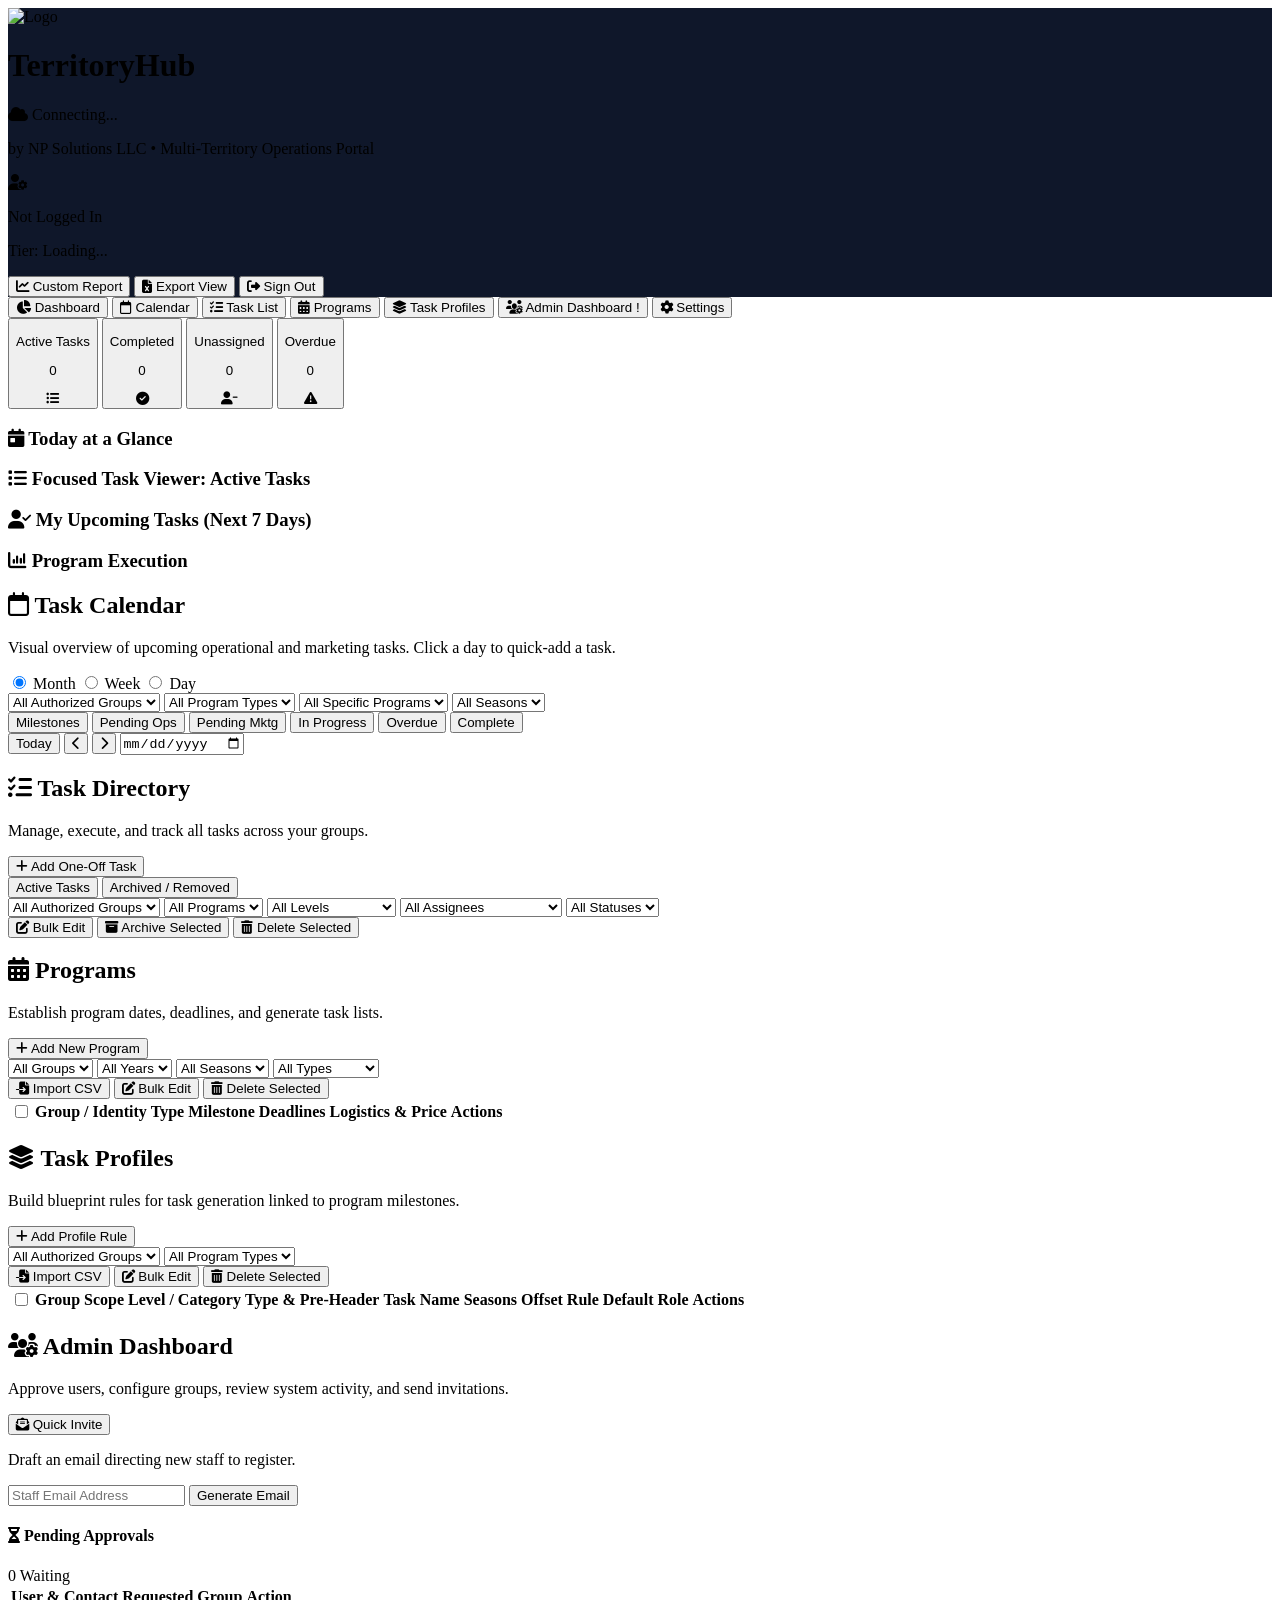
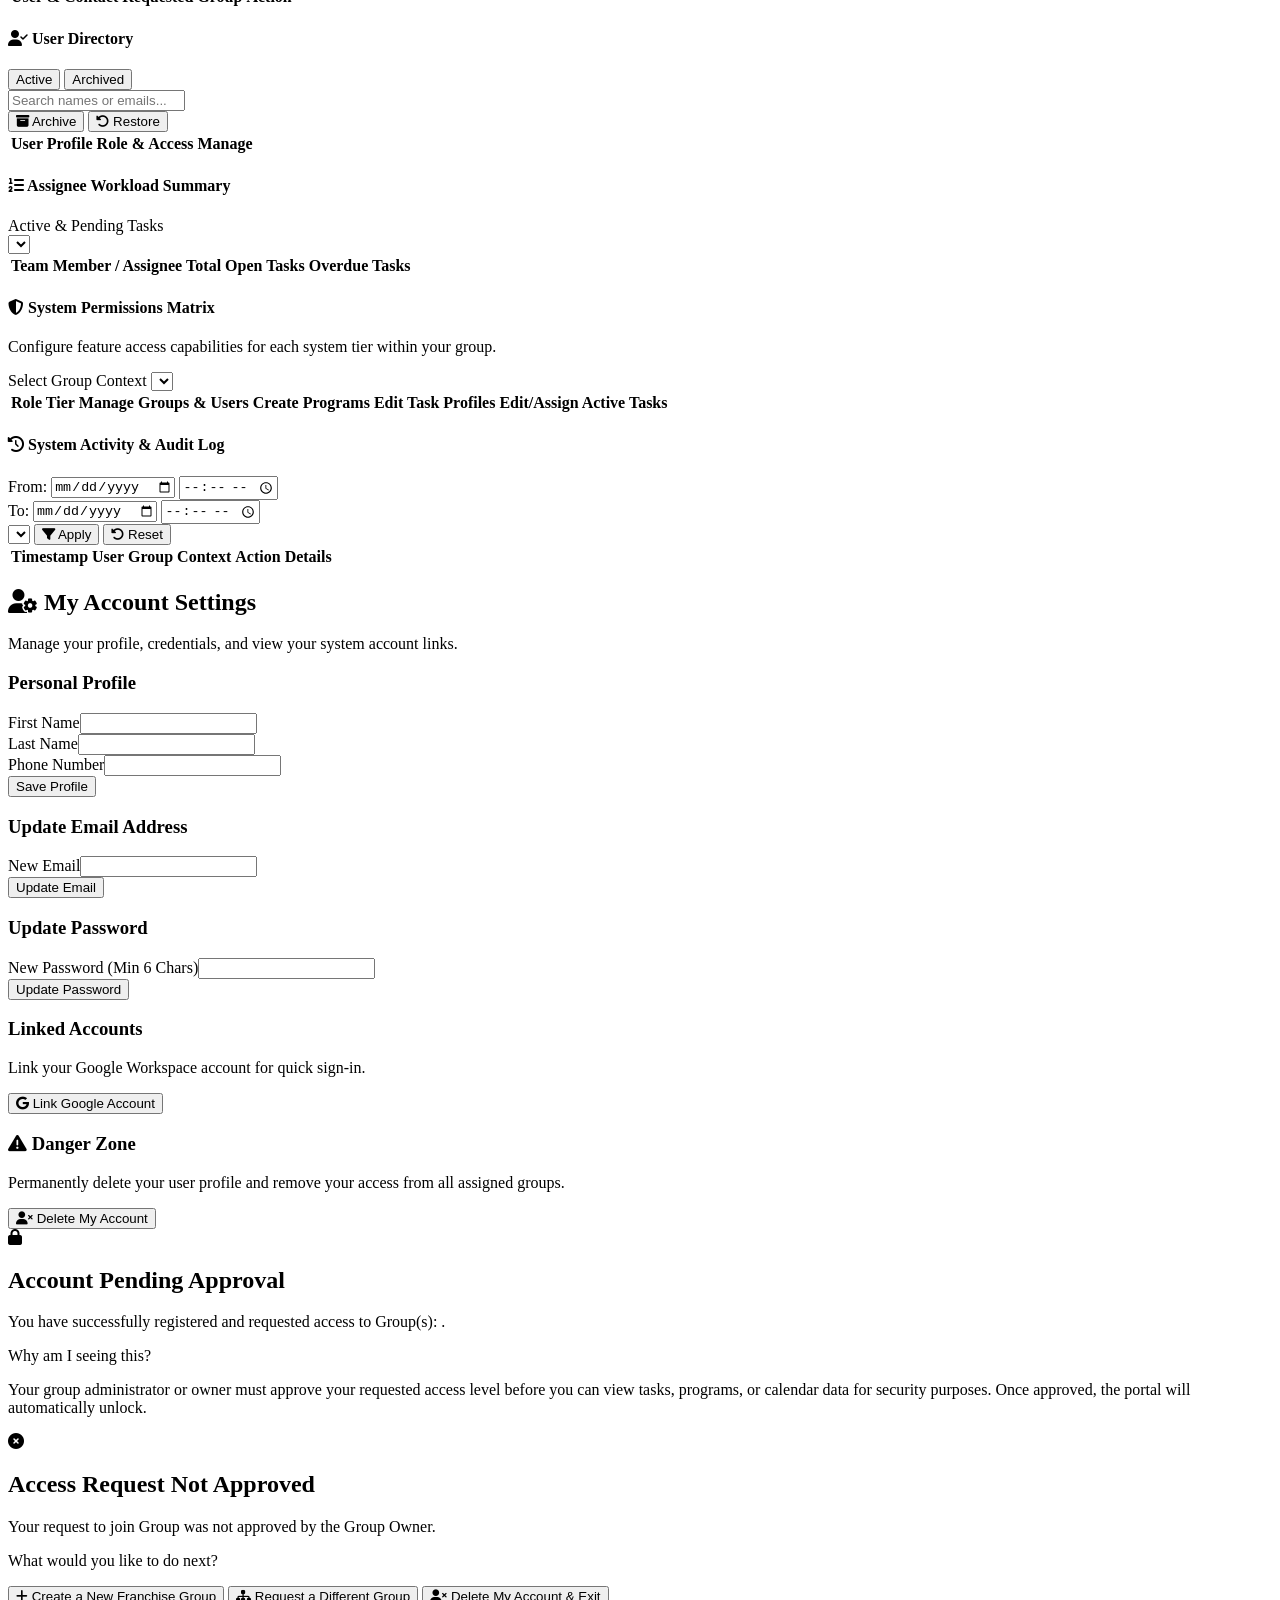
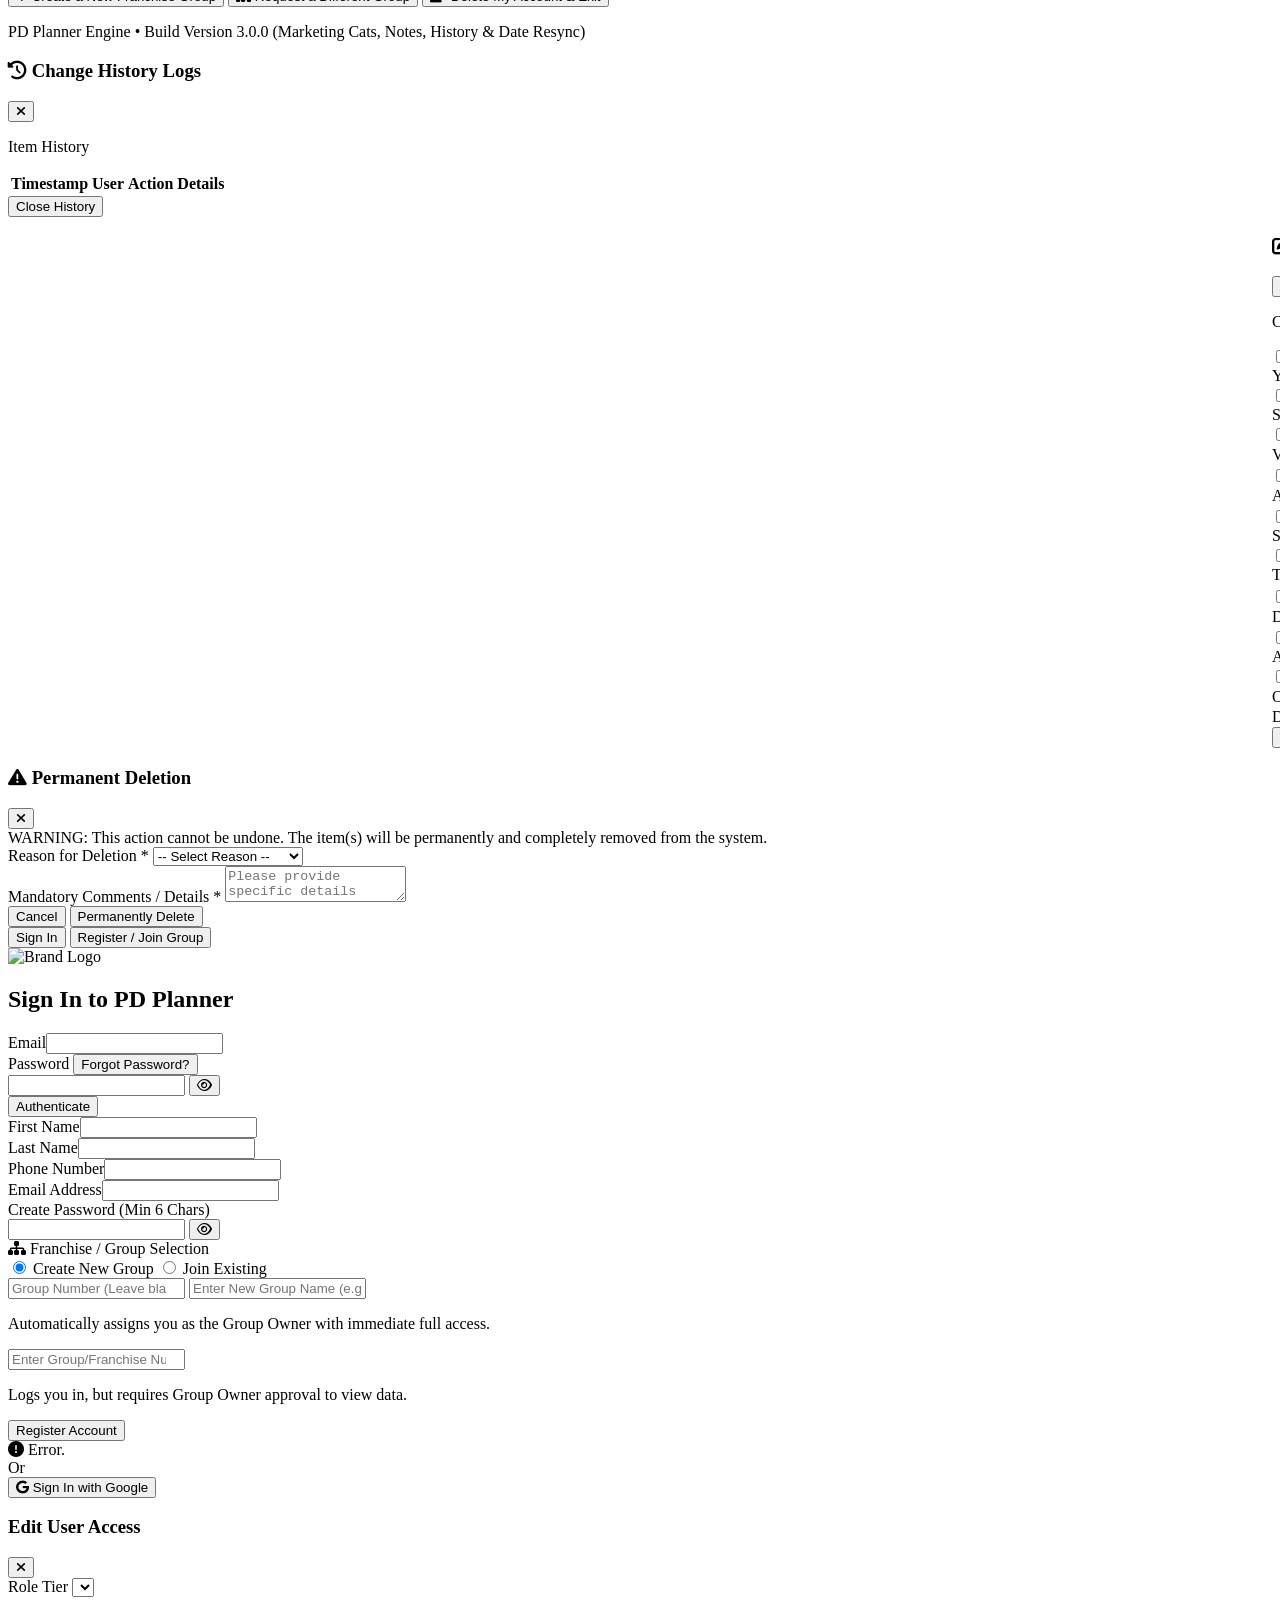
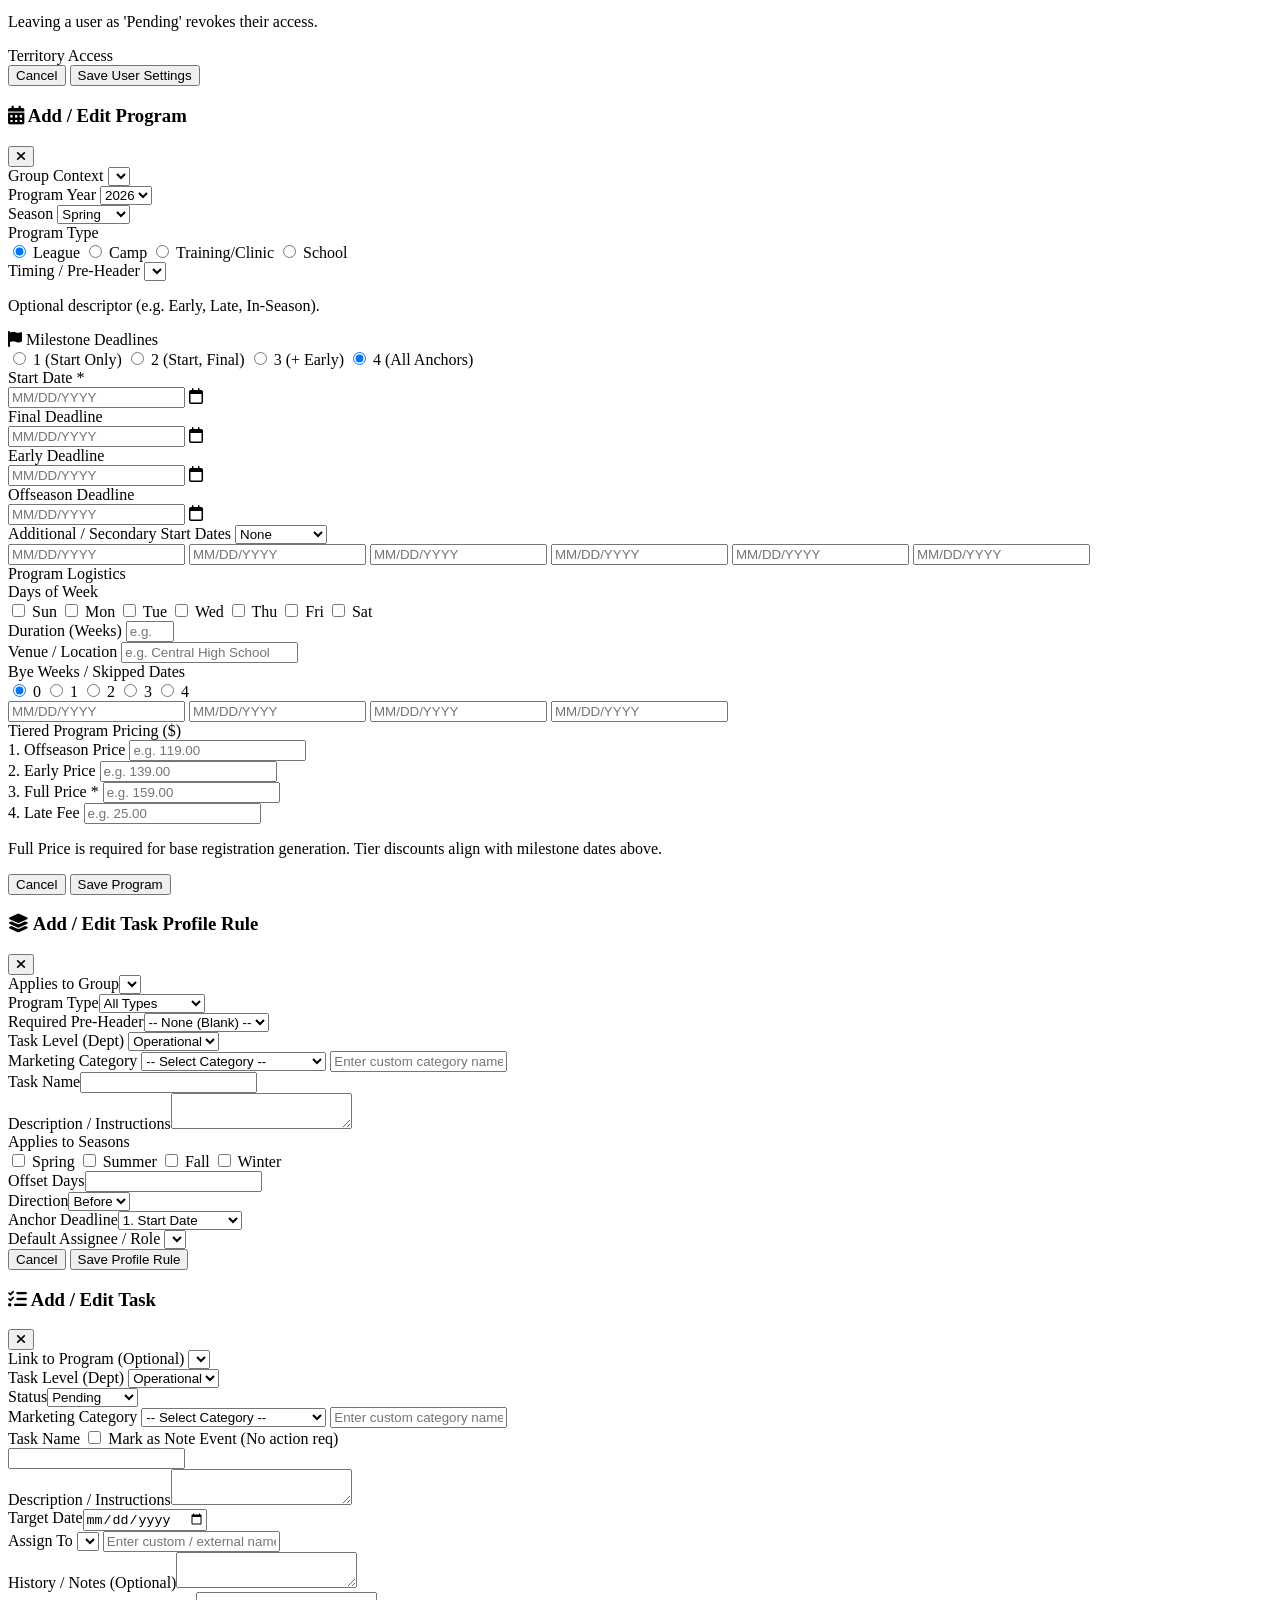
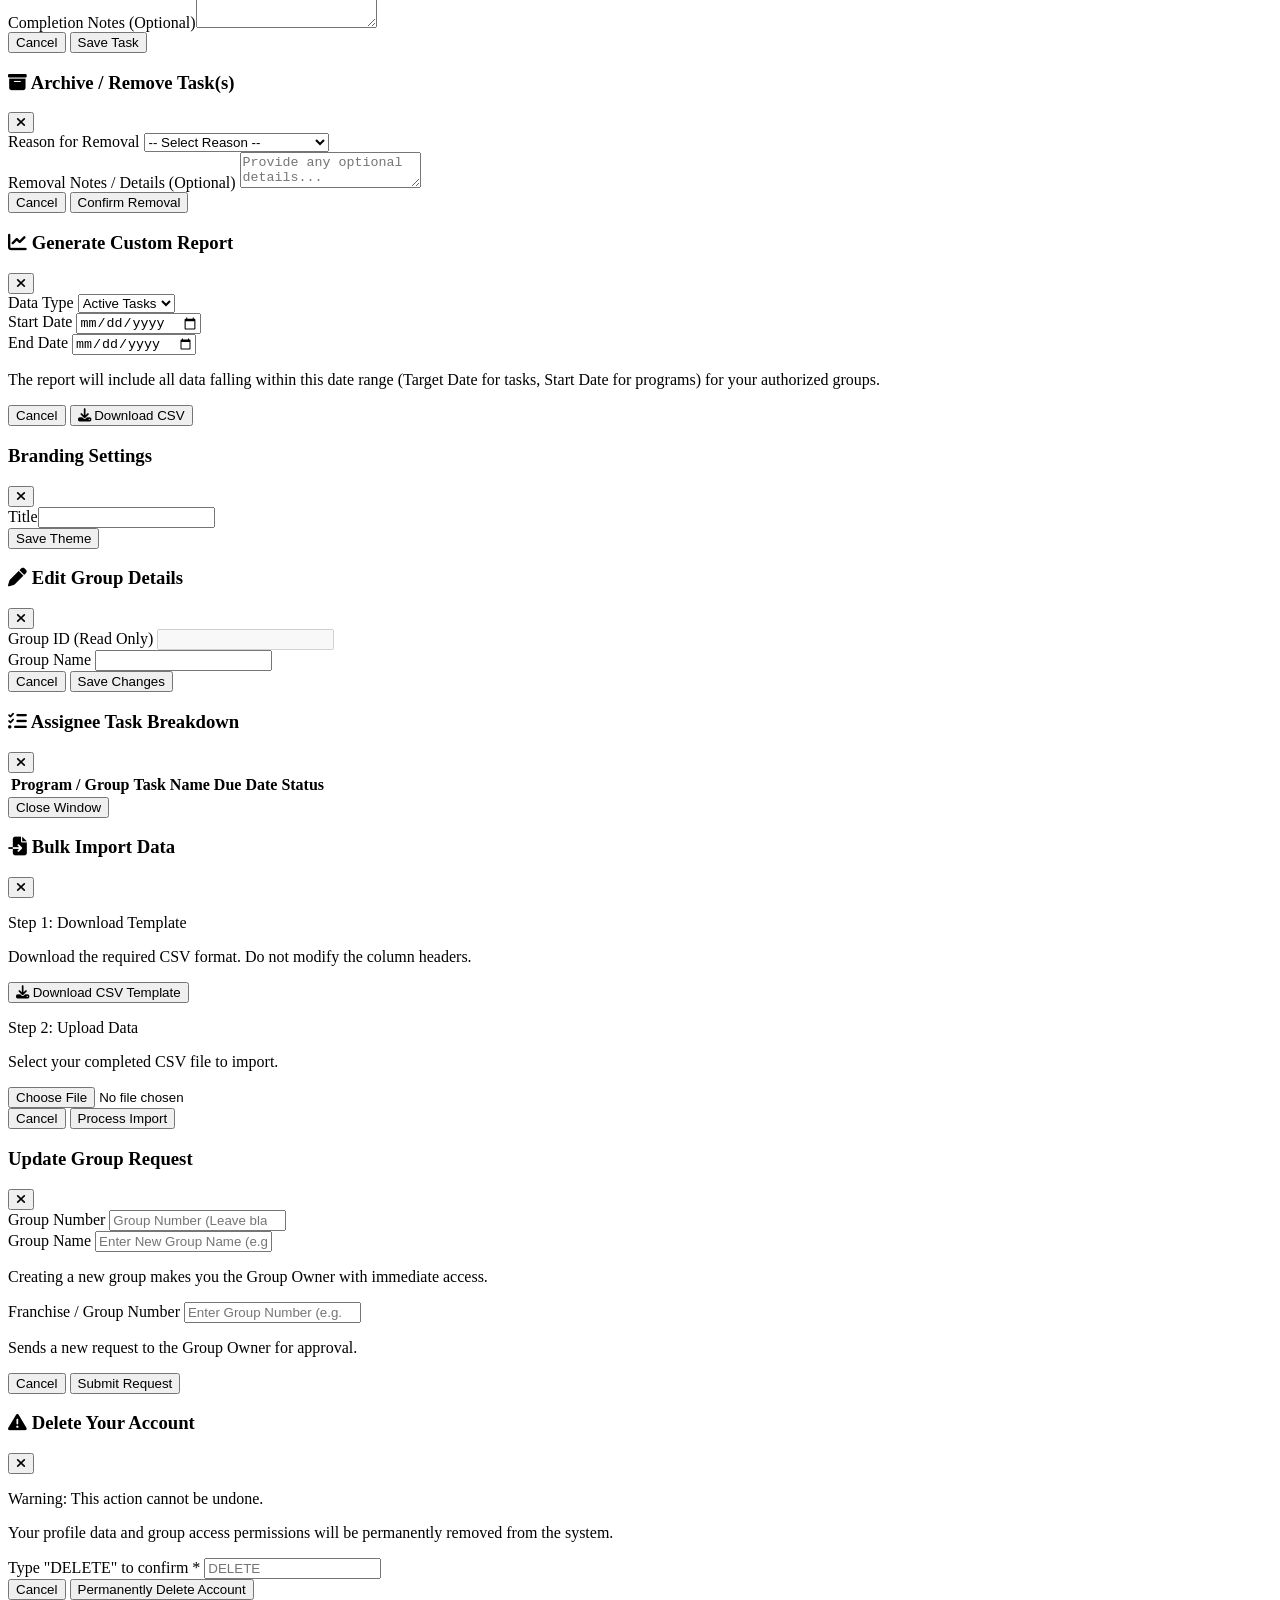
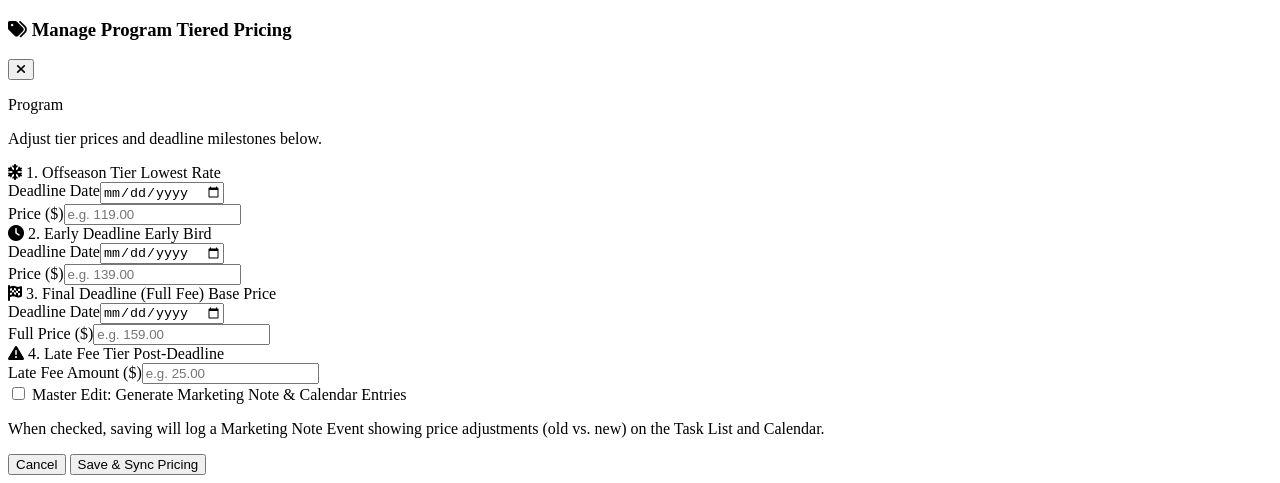
==== commit 365edc15: "Refactor color variables in index.html Removed old color variables and replaced with brandGray." ====
--- a/index.html
+++ b/index.html
@@ -21,10 +21,7 @@
                         brandAccent: 'var(--brand-accent, #06B6D4)',
                         brandSuccess: 'var(--brand-success, #059669)',
                         brandDanger: 'var(--brand-danger, #E11D48)',
-                        i9blue: 'var(--brand-primary-light, #6366F1)',
-                        i9red: 'var(--brand-danger, #E11D48)',
-                        i9gold: 'var(--brand-accent, #06B6D4)',
-                        i9gray: '#F4F6F8'
+                        brandGray: '#F4F6F8'
                     }
                 }
             }
--- a/css/styles.css
+++ b/css/styles.css
@@ -1,14 +1,9 @@
 :root { 
-    --brand-primary: #0F172A;       /* Dark Slate (Header & Dark Cards) */
-    --brand-primary-light: #6366F1; /* Electric Indigo (Tabs, Active Highlights, Buttons) */
-    --brand-accent: #06B6D4;        /* Bright Cyan (Badges & Milestones) */
-    --brand-success: #059669;       /* Forest Emerald (Completion & Success) */
-    --brand-danger: #E11D48;        /* Rose Red (Overdue & Danger Actions) */
-
-    /* Legacy Mappings for Backwards Compatibility */
-    --i9blue: var(--brand-primary-light);
-    --i9red: var(--brand-danger);
-    --i9gold: var(--brand-accent);
+    --brand-primary: #0F172A;       /* Dark Slate */
+    --brand-primary-light: #6366F1; /* Electric Indigo */
+    --brand-accent: #06B6D4;        /* Bright Cyan */
+    --brand-success: #059669;       /* Forest Emerald */
+    --brand-danger: #E11D48;        /* Rose Red */
 }
 ::-webkit-scrollbar { 
     width: 6px; 
@@ -68,25 +63,20 @@
 
 /* Neutral Brand Utility Classes */
 .bg-brandPrimary { background-color: var(--brand-primary) !important; }
-.bg-brandLight, .bg-i9blue { background-color: var(--brand-primary-light) !important; }
-
 .text-brandPrimary { color: var(--brand-primary) !important; }
-.text-brandLight, .text-i9blue { color: var(--brand-primary-light) !important; }
-
 .border-brandPrimary { border-color: var(--brand-primary) !important; }
-.border-brandLight, .border-i9blue { border-color: var(--brand-primary-light) !important; }
 
 .bg-brandLight { background-color: var(--brand-primary-light) !important; }
 .text-brandLight { color: var(--brand-primary-light) !important; }
 .border-brandLight { border-color: var(--brand-primary-light) !important; }
 
-.bg-brandAccent, .bg-i9gold { background-color: var(--brand-accent) !important; }
-.text-brandAccent, .text-i9gold { color: var(--brand-accent) !important; }
-.border-brandAccent, .border-i9gold { border-color: var(--brand-accent) !important; }
+.bg-brandAccent { background-color: var(--brand-accent) !important; }
+.text-brandAccent { color: var(--brand-accent) !important; }
+.border-brandAccent { border-color: var(--brand-accent) !important; }
 
 .bg-brandSuccess { background-color: var(--brand-success) !important; }
 .text-brandSuccess { color: var(--brand-success) !important; }
 
-.bg-brandDanger, .bg-i9red { background-color: var(--brand-danger) !important; }
-.text-brandDanger, .text-i9red { color: var(--brand-danger) !important; }
-.border-brandDanger, .border-i9red { border-color: var(--brand-danger) !important; }
+.bg-brandDanger { background-color: var(--brand-danger) !important; }
+.text-brandDanger { color: var(--brand-danger) !important; }
+.border-brandDanger { border-color: var(--brand-danger) !important; }
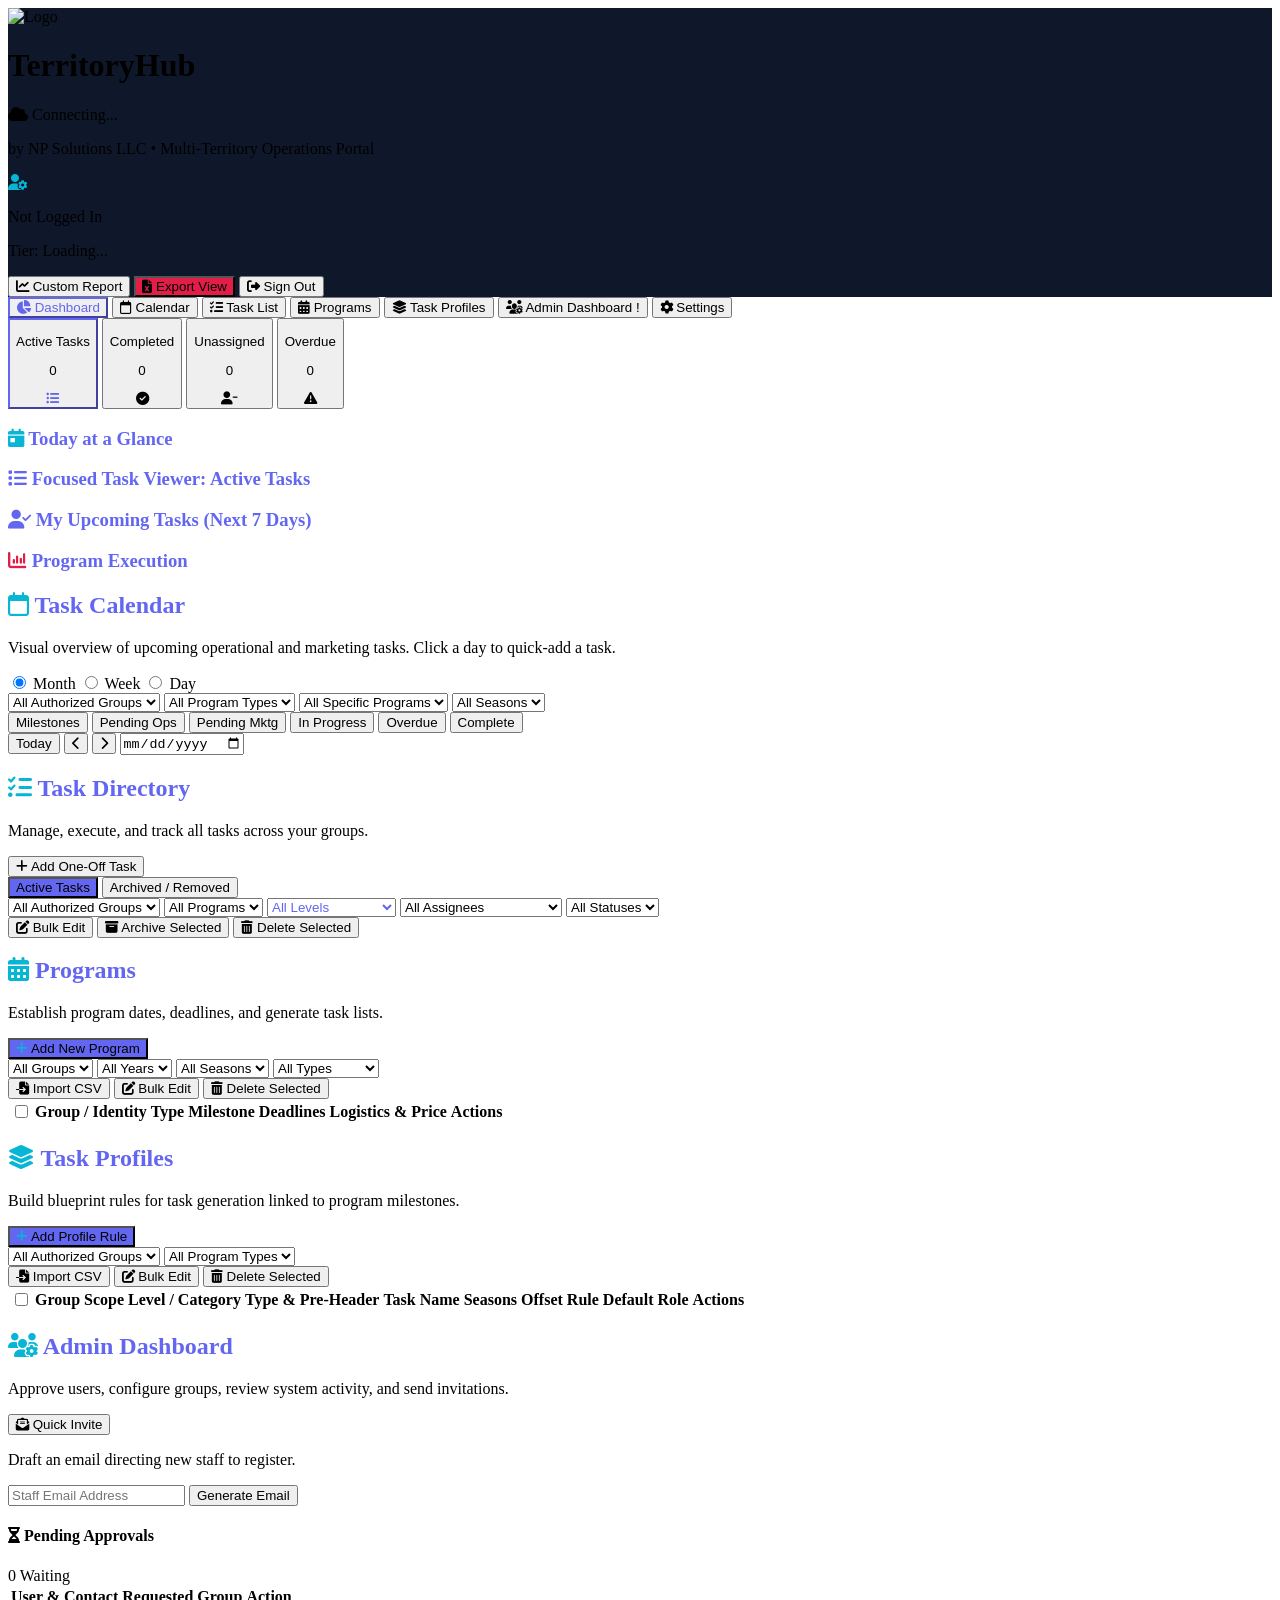
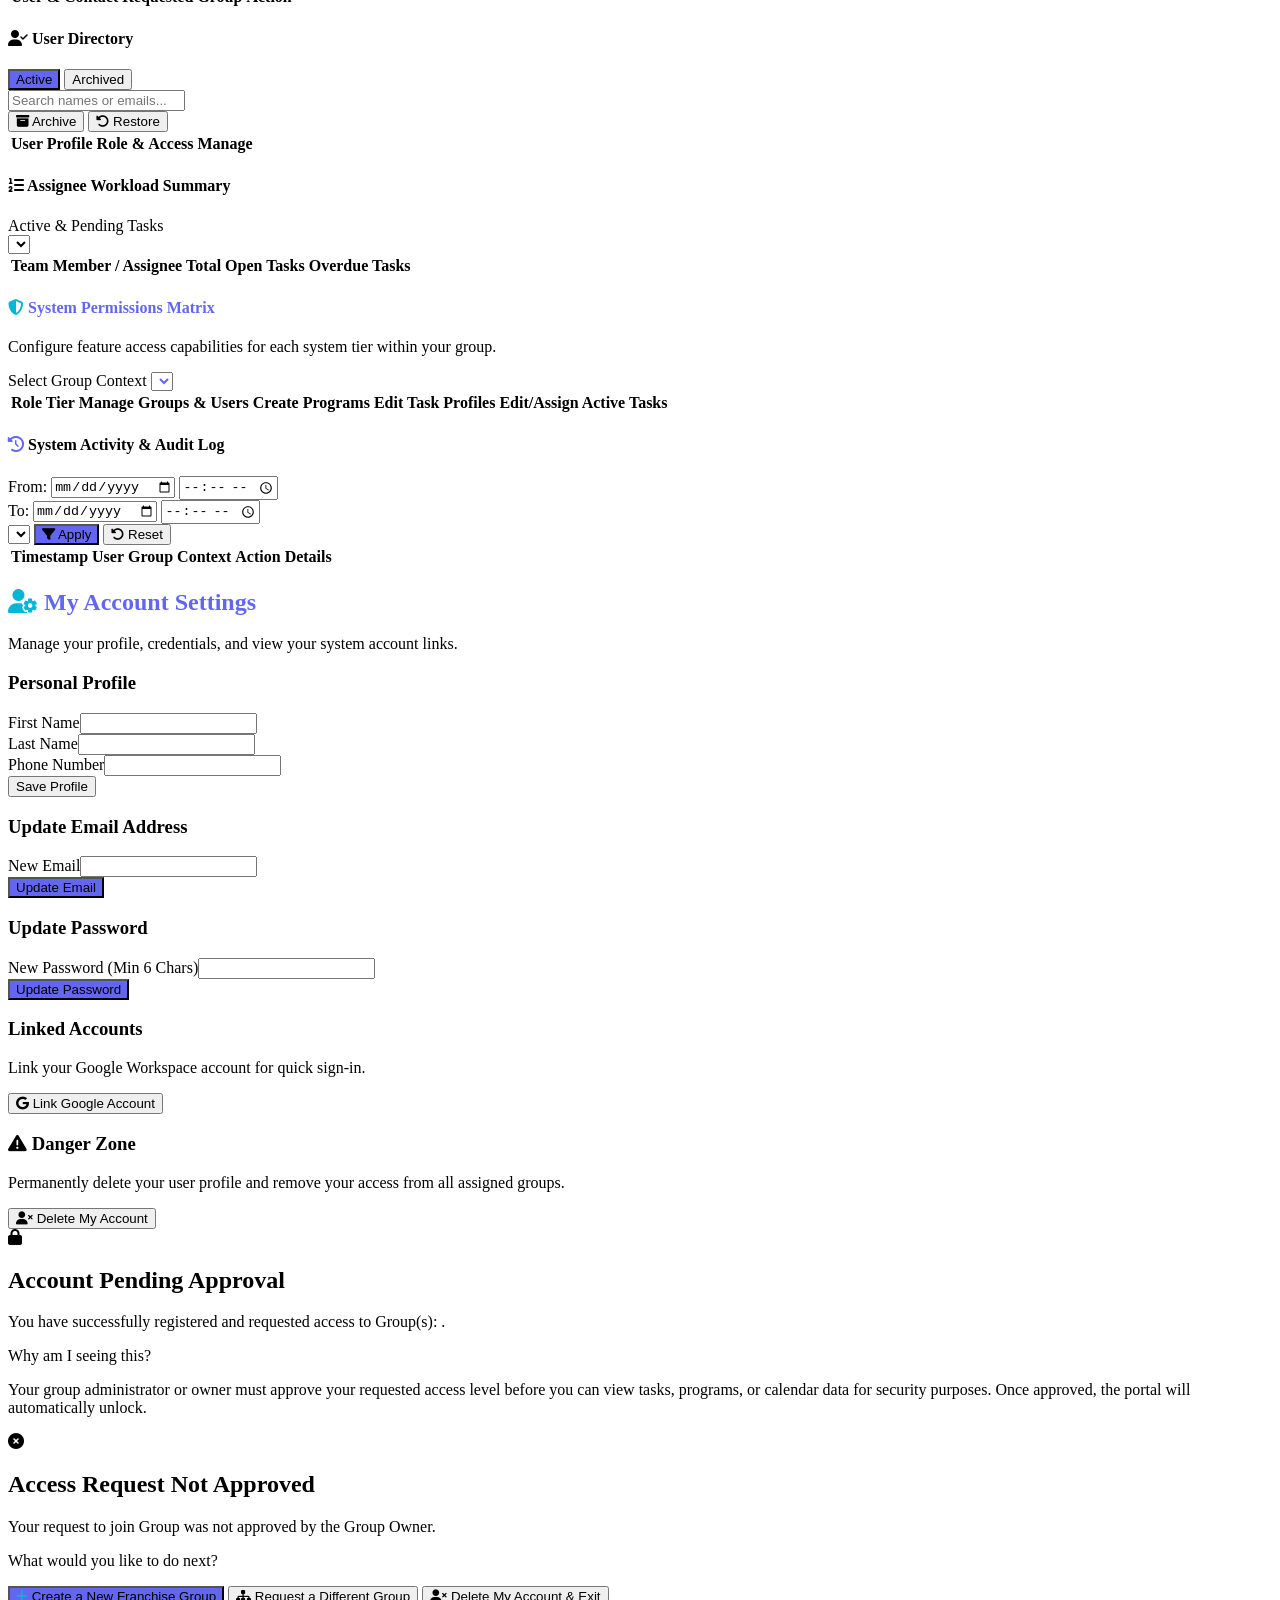
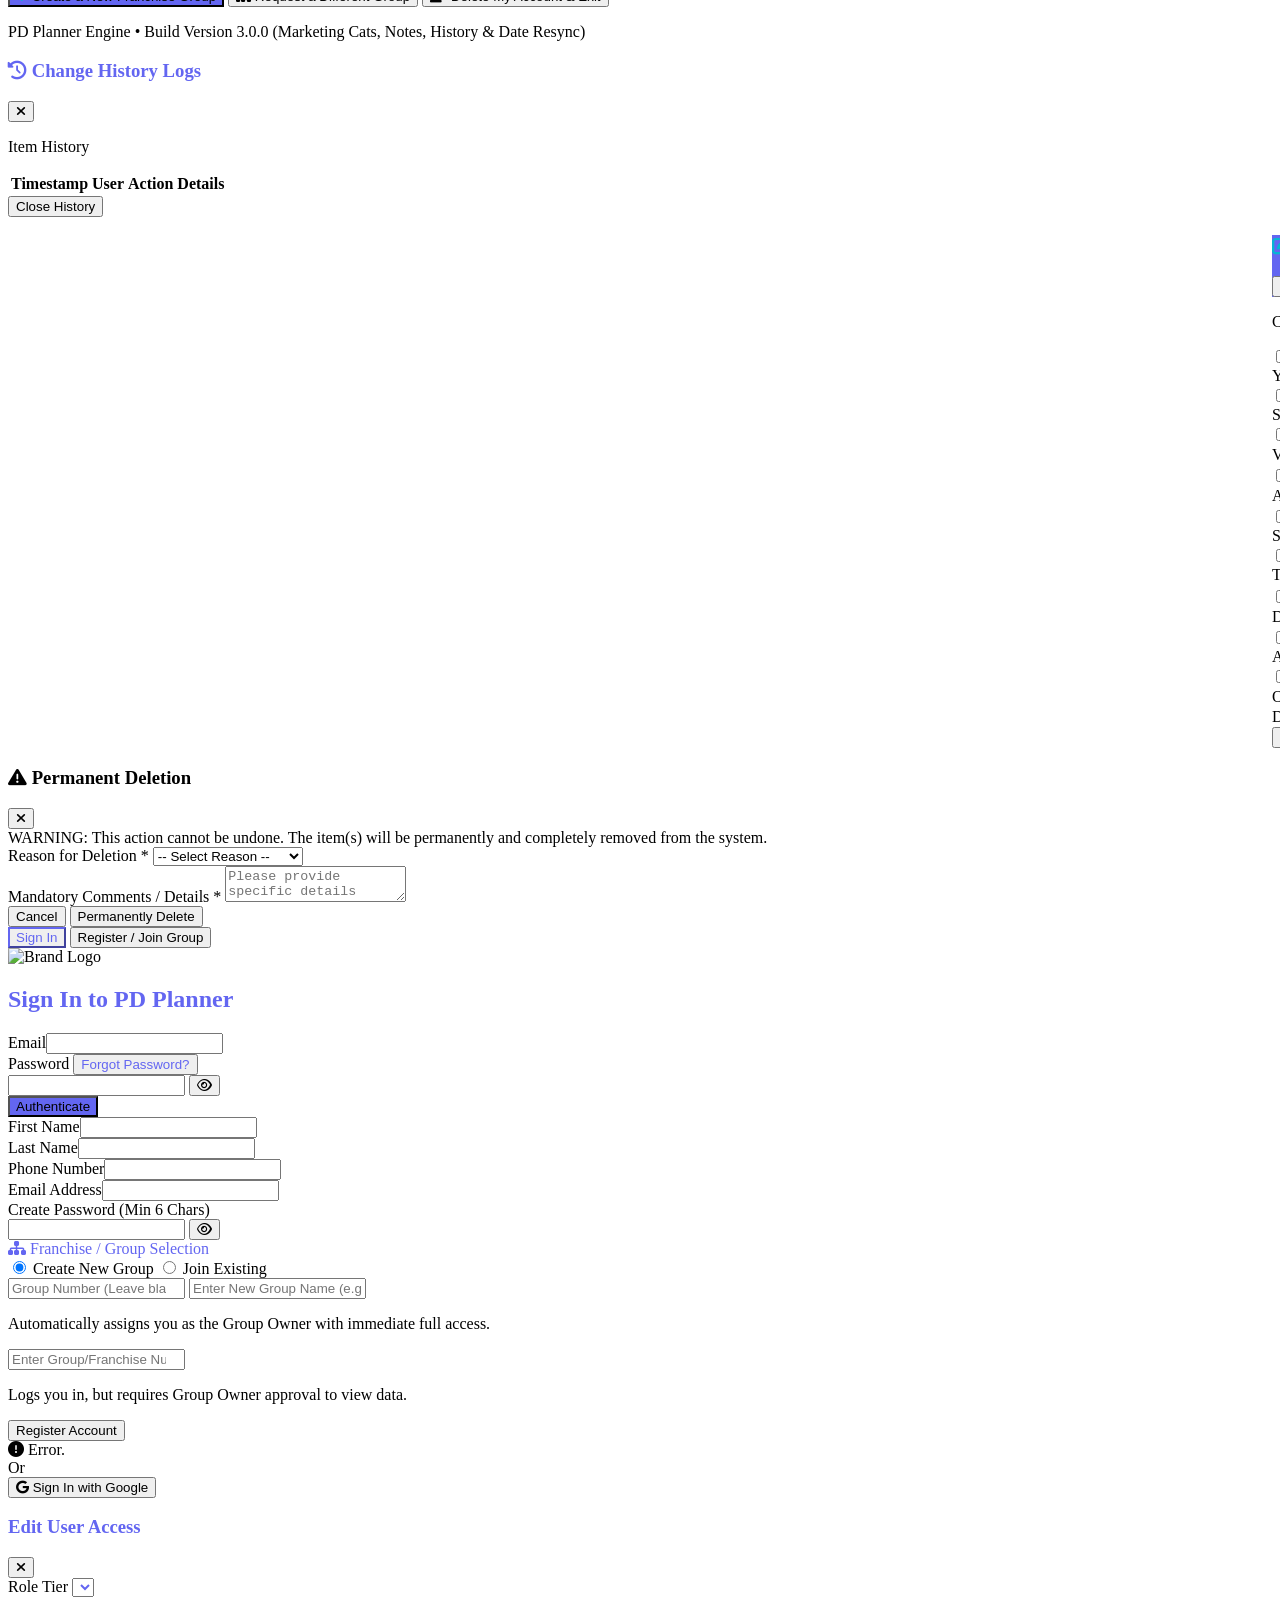
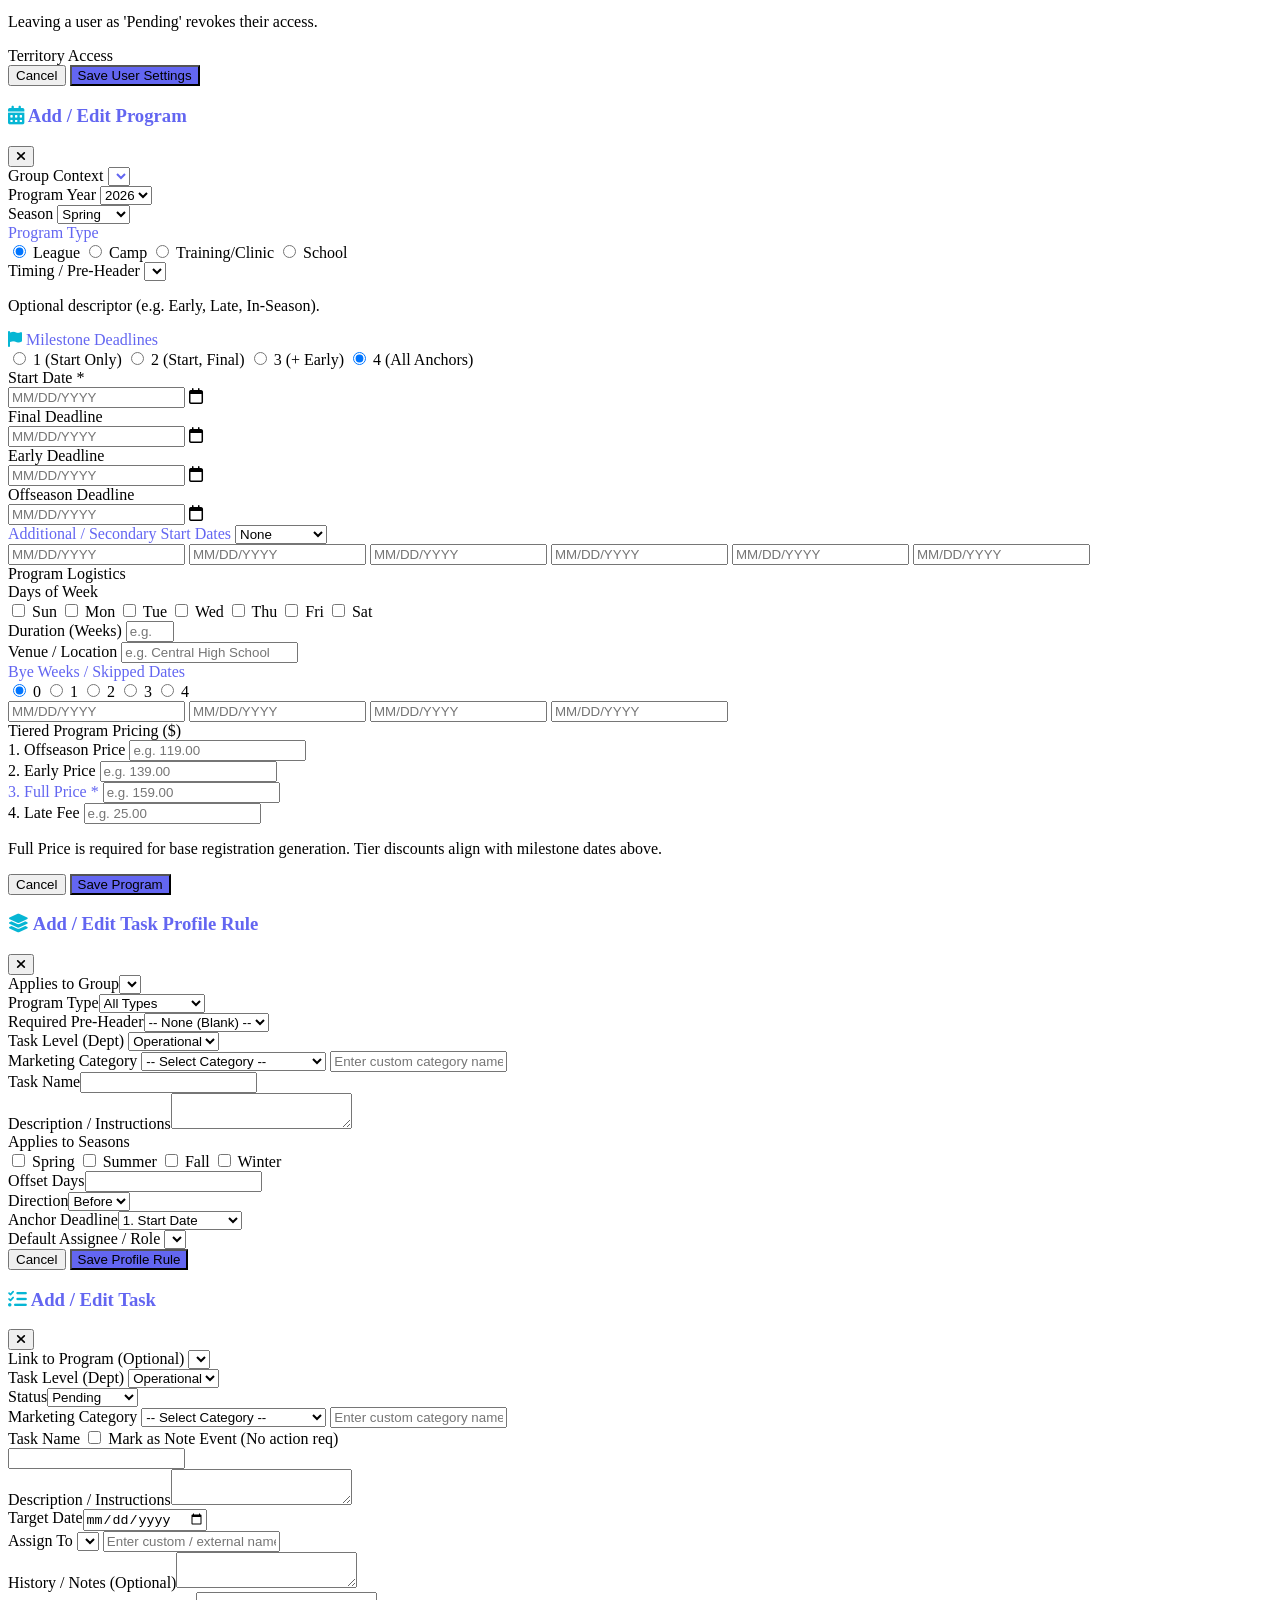
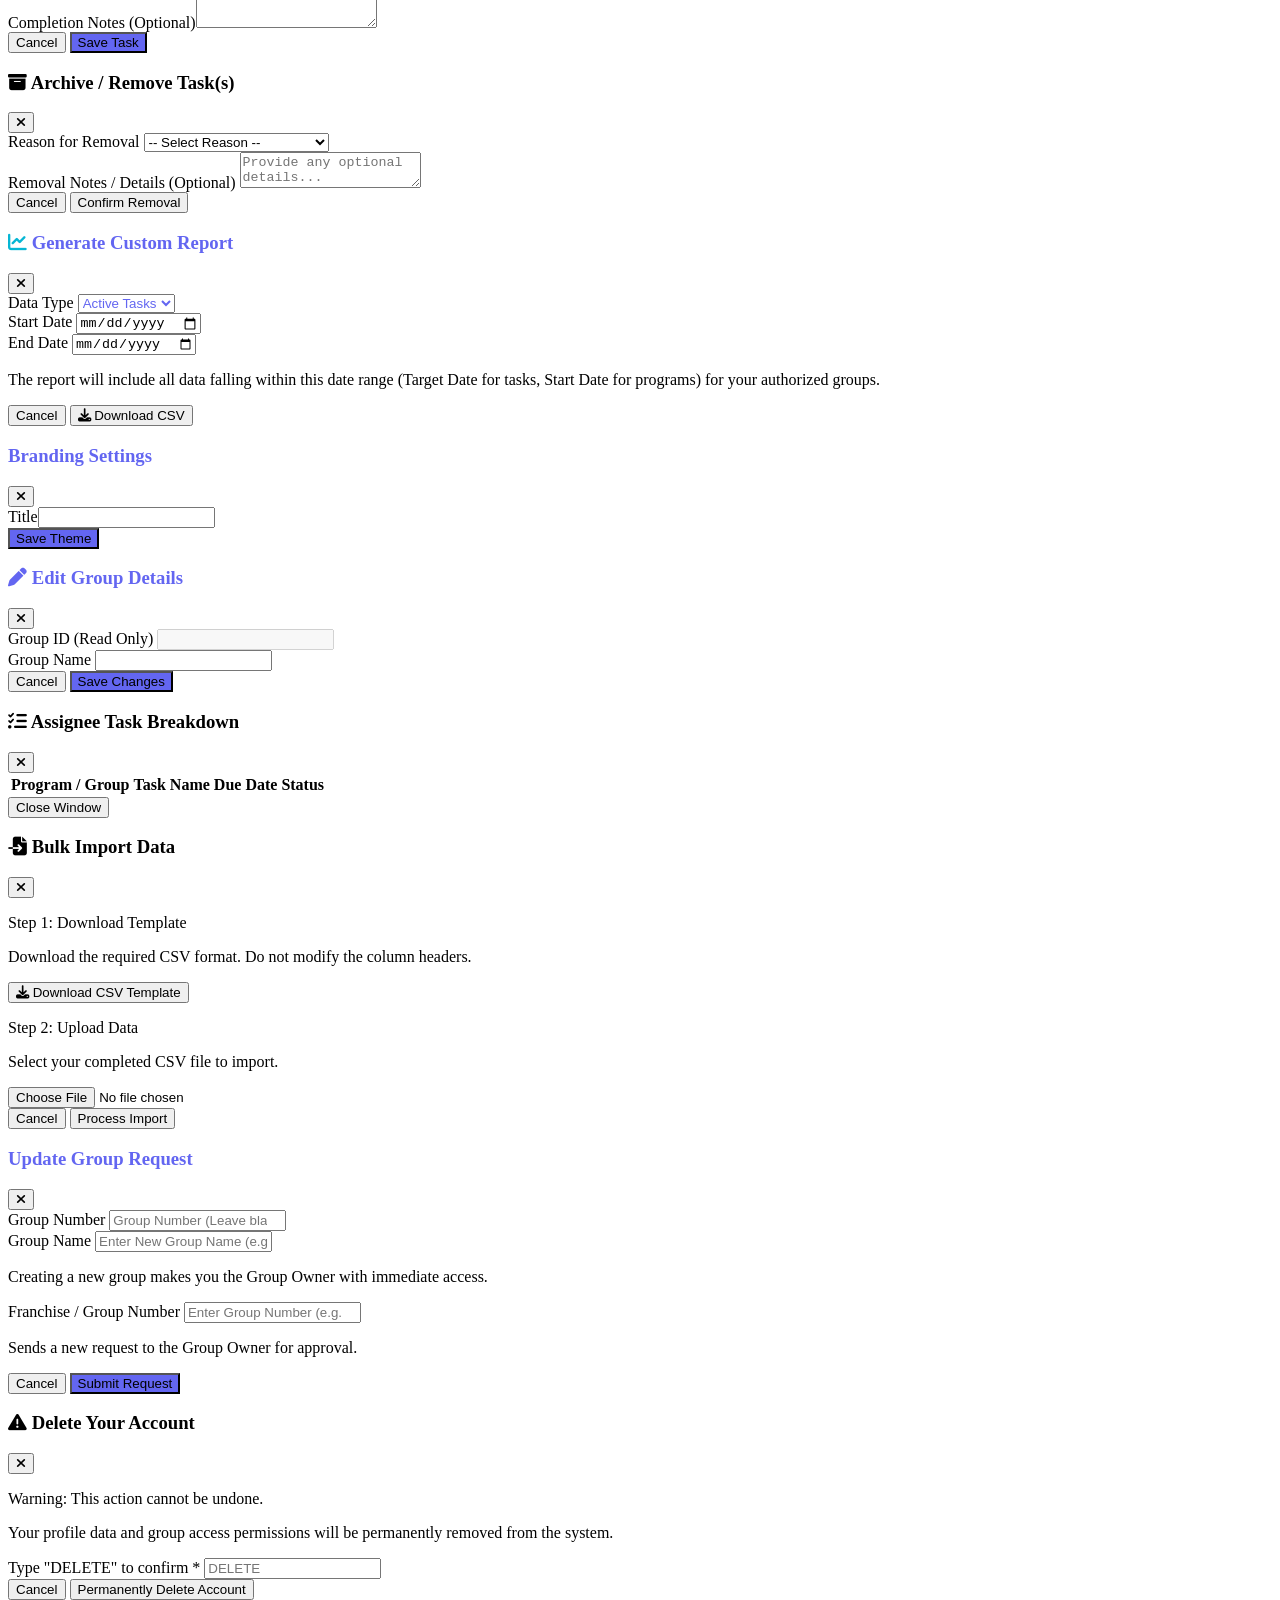
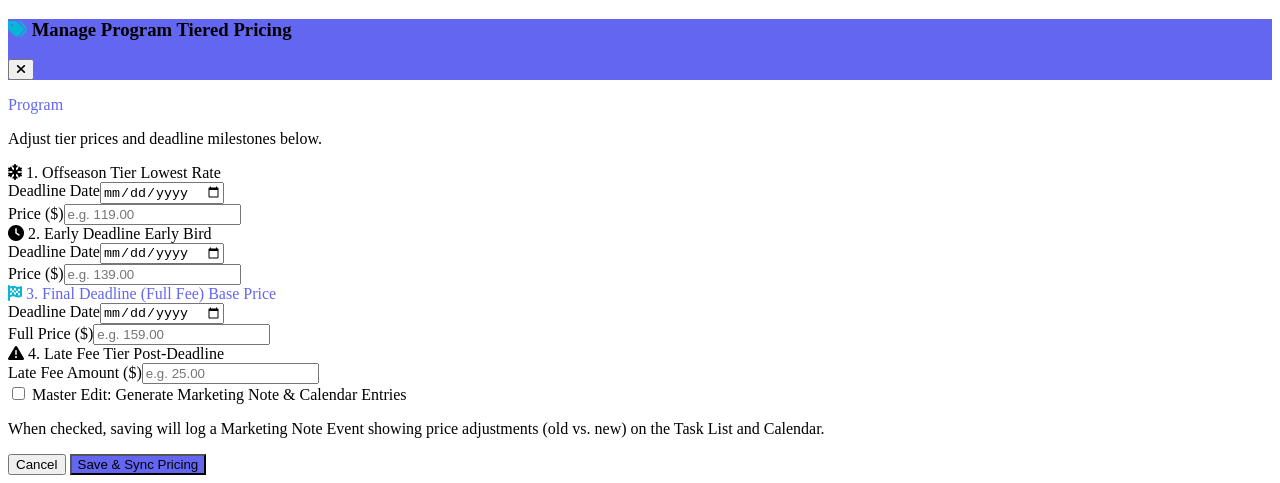
==== commit bb536468: "Update fmt.Println message from 'Hello' to 'Goodbye'" ====
--- a/index.html
+++ b/index.html
@@ -50,7 +50,7 @@
 
             <div class="flex items-center flex-wrap gap-2 text-xs">
                 <div id="user-badge" class="bg-slate-800/80 border border-slate-700 px-3 py-1.5 rounded-lg flex items-center gap-2">
-                    <i class="fa-solid fa-user-gear text-i9gold"></i>
+                    <i class="fa-solid fa-user-gear text-brandAccent"></i>
                     <div>
                         <p id="user-display-name" class="font-bold text-white leading-none">Not Logged In</p>
                         <p id="user-display-scope" class="text-[10px] text-slate-300 leading-tight">Tier: Loading...</p>
@@ -60,7 +60,7 @@
                 <button onclick="openReportModal()" class="bg-emerald-600 hover:bg-emerald-700 text-white font-semibold px-3 py-1.5 rounded-lg text-xs flex items-center gap-1.5 transition">
                     <i class="fa-solid fa-chart-line"></i> Custom Report
                 </button>
-                <button onclick="exportCurrentViewToCSV()" class="bg-i9red hover:bg-red-700 text-white font-semibold px-3 py-1.5 rounded-lg text-xs flex items-center gap-1.5 transition">
+                <button onclick="exportCurrentViewToCSV()" class="bg-brandDanger hover:bg-red-700 text-white font-semibold px-3 py-1.5 rounded-lg text-xs flex items-center gap-1.5 transition">
                     <i class="fa-solid fa-file-excel"></i> Export View
                 </button>
                 <button onclick="logout()" class="bg-slate-800 hover:bg-slate-900 text-slate-200 font-semibold px-3 py-1.5 rounded-lg text-xs transition flex items-center gap-1 border border-slate-700">
@@ -73,26 +73,26 @@
     <!-- NAVIGATION TABS -->
     <div class="bg-white border-b border-gray-200 shadow-sm sticky top-[60px] z-30">
         <div class="max-w-7xl mx-auto px-4 flex space-x-6 overflow-x-auto">
-            <button onclick="switchTab('dashboard')" id="tab-dashboard" class="tab-btn py-3 px-1 border-b-2 border-i9blue font-bold text-i9blue text-xs flex items-center gap-2 whitespace-nowrap">
+            <button onclick="switchTab('dashboard')" id="tab-dashboard" class="tab-btn py-3 px-1 border-b-2 border-brandLight font-bold text-brandLight text-xs flex items-center gap-2 whitespace-nowrap">
                 <i class="fa-solid fa-chart-pie"></i> Dashboard
             </button>
-            <button onclick="switchTab('calendar')" id="tab-calendar" class="tab-btn py-3 px-1 border-b-2 border-transparent text-gray-500 hover:text-i9blue font-bold text-xs flex items-center gap-2 whitespace-nowrap">
+            <button onclick="switchTab('calendar')" id="tab-calendar" class="tab-btn py-3 px-1 border-b-2 border-transparent text-gray-500 hover:text-brandLight font-bold text-xs flex items-center gap-2 whitespace-nowrap">
                 <i class="fa-regular fa-calendar"></i> Calendar
             </button>
-            <button onclick="switchTab('tasks')" id="tab-tasks" class="tab-btn py-3 px-1 border-b-2 border-transparent text-gray-500 hover:text-i9blue font-bold text-xs flex items-center gap-2 whitespace-nowrap">
+            <button onclick="switchTab('tasks')" id="tab-tasks" class="tab-btn py-3 px-1 border-b-2 border-transparent text-gray-500 hover:text-brandLight font-bold text-xs flex items-center gap-2 whitespace-nowrap">
                 <i class="fa-solid fa-list-check"></i> Task List
             </button>
-            <button onclick="switchTab('control')" id="tab-control" class="tab-btn py-3 px-1 border-b-2 border-transparent text-gray-500 hover:text-i9blue font-bold text-xs flex items-center gap-2 whitespace-nowrap">
+            <button onclick="switchTab('control')" id="tab-control" class="tab-btn py-3 px-1 border-b-2 border-transparent text-gray-500 hover:text-brandLight font-bold text-xs flex items-center gap-2 whitespace-nowrap">
                 <i class="fa-solid fa-calendar-days"></i> Programs
             </button>
-            <button onclick="switchTab('templates')" id="tab-templates" class="tab-btn py-3 px-1 border-b-2 border-transparent text-gray-500 hover:text-i9blue font-bold text-xs flex items-center gap-2 whitespace-nowrap">
+            <button onclick="switchTab('templates')" id="tab-templates" class="tab-btn py-3 px-1 border-b-2 border-transparent text-gray-500 hover:text-brandLight font-bold text-xs flex items-center gap-2 whitespace-nowrap">
                 <i class="fa-solid fa-layer-group"></i> Task Profiles
             </button>
-            <button onclick="switchTab('admin')" id="tab-admin" class="tab-btn py-3 px-1 border-b-2 border-transparent text-gray-500 hover:text-i9blue font-bold text-xs flex items-center gap-2 whitespace-nowrap relative hidden permission-manage-groups">
+            <button onclick="switchTab('admin')" id="tab-admin" class="tab-btn py-3 px-1 border-b-2 border-transparent text-gray-500 hover:text-brandLight font-bold text-xs flex items-center gap-2 whitespace-nowrap relative hidden permission-manage-groups">
                 <i class="fa-solid fa-users-gear"></i> Admin Dashboard
                 <span id="admin-alert-badge" class="absolute -top-1 -right-2 bg-rose-600 text-white text-[9px] font-black w-4 h-4 flex items-center justify-center rounded-full shadow border border-white hidden">!</span>
             </button>
-            <button onclick="switchTab('settings')" id="tab-settings" class="tab-btn py-3 px-1 border-b-2 border-transparent text-gray-500 hover:text-i9blue font-bold text-xs flex items-center gap-2 whitespace-nowrap">
+            <button onclick="switchTab('settings')" id="tab-settings" class="tab-btn py-3 px-1 border-b-2 border-transparent text-gray-500 hover:text-brandLight font-bold text-xs flex items-center gap-2 whitespace-nowrap">
                 <i class="fa-solid fa-gear"></i> Settings
             </button>
         </div>
@@ -104,12 +104,12 @@
         <!-- TAB 1: HOME DASHBOARD -->
         <section id="view-dashboard" class="tab-view space-y-6">
             <div id="kpi-bar" class="grid grid-cols-2 md:grid-cols-4 gap-4">
-                <button onclick="setDashboardFilter('active')" class="bg-white p-4 rounded-xl shadow-sm border-l-4 border-i9blue border-t border-b border-r border-gray-100 flex justify-between items-center text-left hover:shadow-md transition cursor-pointer group">
-                    <div>
-                        <p class="text-[11px] text-gray-500 font-bold uppercase tracking-wider group-hover:text-i9blue transition">Active Tasks</p>
+                <button onclick="setDashboardFilter('active')" class="bg-white p-4 rounded-xl shadow-sm border-l-4 border-brandLight border-t border-b border-r border-gray-100 flex justify-between items-center text-left hover:shadow-md transition cursor-pointer group">
+                    <div>
+                        <p class="text-[11px] text-gray-500 font-bold uppercase tracking-wider group-hover:text-brandLight transition">Active Tasks</p>
                         <p id="kpi-total" class="text-2xl font-black text-gray-800">0</p>
                     </div>
-                    <div class="p-3 bg-blue-50 text-i9blue rounded-lg"><i class="fa-solid fa-list-ul text-lg"></i></div>
+                    <div class="p-3 bg-blue-50 text-brandLight rounded-lg"><i class="fa-solid fa-list-ul text-lg"></i></div>
                 </button>
                 <button onclick="setDashboardFilter('completed')" class="bg-white p-4 rounded-xl shadow-sm border-l-4 border-emerald-500 border-t border-b border-r border-gray-100 flex justify-between items-center text-left hover:shadow-md transition cursor-pointer group">
                     <div>
@@ -138,15 +138,15 @@
                 <!-- Main Content: Today & Focused Filter -->
                 <div class="lg:col-span-2 space-y-6">
                     <div class="bg-white p-5 rounded-xl shadow-sm border border-gray-200">
-                        <h3 class="text-sm font-bold text-i9blue mb-4 flex items-center gap-2 border-b pb-2">
-                            <i class="fa-solid fa-calendar-day text-i9gold"></i> Today at a Glance
+                        <h3 class="text-sm font-bold text-brandLight mb-4 flex items-center gap-2 border-b pb-2">
+                            <i class="fa-solid fa-calendar-day text-brandAccent"></i> Today at a Glance
                         </h3>
                         <div id="dashboard-today-list" class="space-y-2 max-h-60 overflow-y-auto pr-1"></div>
                     </div>
                     
                     <div class="bg-white p-5 rounded-xl shadow-sm border border-gray-200">
-                        <h3 id="dash-focused-title" class="text-sm font-bold text-i9blue mb-4 flex items-center gap-2 border-b pb-2">
-                            <i class="fa-solid fa-list text-i9blue"></i> Focused Task Viewer: Active Tasks
+                        <h3 id="dash-focused-title" class="text-sm font-bold text-brandLight mb-4 flex items-center gap-2 border-b pb-2">
+                            <i class="fa-solid fa-list text-brandLight"></i> Focused Task Viewer: Active Tasks
                         </h3>
                         <div id="dashboard-focused-list" class="space-y-2 max-h-96 overflow-y-auto pr-1"></div>
                     </div>
@@ -155,15 +155,15 @@
                 <!-- Side Panel: Progress & My Tasks -->
                 <div class="space-y-6">
                     <div class="bg-white p-5 rounded-xl shadow-sm border border-gray-200">
-                        <h3 class="text-sm font-bold text-i9blue mb-4 flex items-center gap-2 border-b pb-2">
+                        <h3 class="text-sm font-bold text-brandLight mb-4 flex items-center gap-2 border-b pb-2">
                             <i class="fa-solid fa-user-check text-emerald-600"></i> My Upcoming Tasks <span class="text-[10px] text-gray-400 font-normal">(Next 7 Days)</span>
                         </h3>
                         <div id="dashboard-my-tasks" class="space-y-2 max-h-60 overflow-y-auto pr-1"></div>
                     </div>
 
                     <div class="bg-white p-5 rounded-xl shadow-sm border border-gray-200">
-                        <h3 class="text-sm font-bold text-i9blue mb-4 flex items-center gap-2 border-b pb-2">
-                            <i class="fa-solid fa-chart-column text-i9red"></i> Program Execution
+                        <h3 class="text-sm font-bold text-brandLight mb-4 flex items-center gap-2 border-b pb-2">
+                            <i class="fa-solid fa-chart-column text-brandDanger"></i> Program Execution
                         </h3>
                         <div id="dashboard-season-progress" class="space-y-4 max-h-60 overflow-y-auto pr-1"></div>
                     </div>
@@ -176,7 +176,7 @@
             <div class="bg-white p-4 rounded-xl shadow-sm border border-gray-200 space-y-4">
                 <div class="flex flex-wrap items-center justify-between gap-3">
                     <div>
-                        <h2 class="text-sm font-bold text-i9blue flex items-center gap-2"><i class="fa-regular fa-calendar text-i9gold"></i> Task Calendar</h2>
+                        <h2 class="text-sm font-bold text-brandLight flex items-center gap-2"><i class="fa-regular fa-calendar text-brandAccent"></i> Task Calendar</h2>
                         <p class="text-xs text-gray-500">Visual overview of upcoming operational and marketing tasks. Click a day to quick-add a task.</p>
                     </div>
                 </div>
@@ -184,23 +184,23 @@
                 <div class="flex flex-wrap items-center gap-3 border-t border-gray-100 pt-4">
                     <div class="inline-flex bg-gray-100 p-1 rounded-full border border-gray-200 shadow-inner relative">
                         <input type="radio" name="cal-view-type" id="view-month" value="month" class="hidden peer/month" checked onchange="renderCalendar()">
-                        <label for="view-month" class="px-5 py-1.5 text-xs font-bold text-gray-500 rounded-full cursor-pointer transition-all peer-checked/month:bg-white peer-checked/month:text-i9blue peer-checked/month:shadow z-10">Month</label>
+                        <label for="view-month" class="px-5 py-1.5 text-xs font-bold text-gray-500 rounded-full cursor-pointer transition-all peer-checked/month:bg-white peer-checked/month:text-brandLight peer-checked/month:shadow z-10">Month</label>
                         
                         <input type="radio" name="cal-view-type" id="view-week" value="week" class="hidden peer/week" onchange="renderCalendar()">
-                        <label for="view-week" class="px-5 py-1.5 text-xs font-bold text-gray-500 rounded-full cursor-pointer transition-all peer-checked/week:bg-white peer-checked/week:text-i9blue peer-checked/week:shadow z-10">Week</label>
+                        <label for="view-week" class="px-5 py-1.5 text-xs font-bold text-gray-500 rounded-full cursor-pointer transition-all peer-checked/week:bg-white peer-checked/week:text-brandLight peer-checked/week:shadow z-10">Week</label>
                         
                         <input type="radio" name="cal-view-type" id="view-day" value="day" class="hidden peer/day" onchange="renderCalendar()">
-                        <label for="view-day" class="px-5 py-1.5 text-xs font-bold text-gray-500 rounded-full cursor-pointer transition-all peer-checked/day:bg-white peer-checked/day:text-i9blue peer-checked/day:shadow z-10">Day</label>
-                    </div>
-
-                    <select id="filter-cal-group" onchange="saveFilterState('filter-cal-group'); renderCalendar();" class="bg-gray-50 border border-gray-300 text-gray-800 text-[11px] rounded-full px-3 py-1.5 outline-none focus:border-i9blue transition hover:bg-white">
+                        <label for="view-day" class="px-5 py-1.5 text-xs font-bold text-gray-500 rounded-full cursor-pointer transition-all peer-checked/day:bg-white peer-checked/day:text-brandLight peer-checked/day:shadow z-10">Day</label>
+                    </div>
+
+                    <select id="filter-cal-group" onchange="saveFilterState('filter-cal-group'); renderCalendar();" class="bg-gray-50 border border-gray-300 text-gray-800 text-[11px] rounded-full px-3 py-1.5 outline-none focus:border-brandLight transition hover:bg-white">
                         <option value="ALL">All Authorized Groups</option>
                     </select>
-                    <select id="filter-cal-prog-type" onchange="saveFilterState('filter-cal-prog-type'); renderCalendar();" class="bg-gray-50 border border-gray-300 text-gray-800 text-[11px] rounded-full px-3 py-1.5 outline-none focus:border-i9blue transition hover:bg-white">
+                    <select id="filter-cal-prog-type" onchange="saveFilterState('filter-cal-prog-type'); renderCalendar();" class="bg-gray-50 border border-gray-300 text-gray-800 text-[11px] rounded-full px-3 py-1.5 outline-none focus:border-brandLight transition hover:bg-white">
                         <option value="ALL">All Program Types</option><option value="League">League</option><option value="Camp">Camp</option><option value="Training/Clinic">Clinic/Training</option><option value="School">School</option>
                     </select>
-                    <select id="filter-cal-program" onchange="saveFilterState('filter-cal-program'); renderCalendar();" class="bg-gray-50 border border-gray-300 text-gray-800 text-[11px] rounded-full px-3 py-1.5 max-w-[200px] outline-none focus:border-i9blue transition hover:bg-white"><option value="ALL">All Specific Programs</option></select>
-                    <select id="filter-cal-season" onchange="saveFilterState('filter-cal-season'); renderCalendar();" class="bg-gray-50 border border-gray-300 text-gray-800 text-[11px] rounded-full px-3 py-1.5 outline-none focus:border-i9blue transition hover:bg-white">
+                    <select id="filter-cal-program" onchange="saveFilterState('filter-cal-program'); renderCalendar();" class="bg-gray-50 border border-gray-300 text-gray-800 text-[11px] rounded-full px-3 py-1.5 max-w-[200px] outline-none focus:border-brandLight transition hover:bg-white"><option value="ALL">All Specific Programs</option></select>
+                    <select id="filter-cal-season" onchange="saveFilterState('filter-cal-season'); renderCalendar();" class="bg-gray-50 border border-gray-300 text-gray-800 text-[11px] rounded-full px-3 py-1.5 outline-none focus:border-brandLight transition hover:bg-white">
                         <option value="ALL">All Seasons</option><option value="Spring">Spring</option><option value="Summer">Summer</option><option value="Fall">Fall</option><option value="Winter">Winter</option>
                     </select>
                 </div>
@@ -230,7 +230,7 @@
                     <div class="flex items-center gap-2">
                         <button onclick="goToToday()" class="px-4 py-1.5 bg-gray-100 hover:bg-gray-200 border border-gray-300 rounded-lg text-gray-700 text-xs font-bold shadow-sm transition">Today</button>
                         <button onclick="changeCalendarDate(-1)" class="p-2 bg-gray-50 border border-gray-200 hover:bg-gray-100 rounded-lg text-gray-600 shadow-sm transition"><i class="fa-solid fa-chevron-left"></i></button>
-                        <span id="calendar-date-display" class="font-bold text-i9blue min-w-[150px] text-center text-sm uppercase tracking-wide"></span>
+                        <span id="calendar-date-display" class="font-bold text-brandLight min-w-[150px] text-center text-sm uppercase tracking-wide"></span>
                         <button onclick="changeCalendarDate(1)" class="p-2 bg-gray-50 border border-gray-200 hover:bg-gray-100 rounded-lg text-gray-600 shadow-sm transition"><i class="fa-solid fa-chevron-right"></i></button>
                         <input type="date" id="calendar-jump-date" onchange="jumpToDate(this.value)" class="ml-1 p-1.5 border border-gray-300 rounded-lg bg-gray-50 text-xs text-gray-700 outline-none cursor-pointer shadow-sm transition hover:bg-white" title="Direct jump to date">
                     </div>
@@ -250,7 +250,7 @@
             <div class="bg-white p-4 rounded-xl shadow-sm border border-gray-200 space-y-3">
                 <div class="flex flex-wrap items-center justify-between gap-3 border-b pb-3">
                     <div>
-                        <h2 class="text-sm font-bold text-i9blue flex items-center gap-2"><i class="fa-solid fa-list-check text-i9gold"></i> Task Directory</h2>
+                        <h2 class="text-sm font-bold text-brandLight flex items-center gap-2"><i class="fa-solid fa-list-check text-brandAccent"></i> Task Directory</h2>
                         <p class="text-xs text-gray-500">Manage, execute, and track all tasks across your groups.</p>
                     </div>
                     <button onclick="openAddOneOffTaskModal()" class="bg-emerald-700 hover:bg-emerald-800 text-white px-3 py-1.5 rounded-lg text-xs font-bold transition shadow-sm permission-edit-tasks hidden">
@@ -259,7 +259,7 @@
                 </div>
 
                 <div class="flex gap-2 text-xs font-bold mb-2">
-                    <button onclick="setTaskView('active')" id="btn-tasks-active" class="px-4 py-1.5 rounded-full bg-i9blue text-white shadow transition">Active Tasks</button>
+                    <button onclick="setTaskView('active')" id="btn-tasks-active" class="px-4 py-1.5 rounded-full bg-brandLight text-white shadow transition">Active Tasks</button>
                     <button onclick="setTaskView('archived')" id="btn-tasks-archived" class="px-4 py-1.5 rounded-full bg-gray-100 text-gray-500 hover:bg-gray-200 border border-gray-200 transition">Archived / Removed</button>
                 </div>
 
@@ -267,7 +267,7 @@
                     <div class="flex flex-wrap gap-2">
                         <select id="filter-task-group" onchange="saveFilterState('filter-task-group'); renderActiveTasks();" class="bg-gray-50 border border-gray-300 text-gray-800 text-[11px] rounded-lg p-2 font-semibold"><option value="ALL">All Authorized Groups</option></select>
                         <select id="filter-task-program" onchange="saveFilterState('filter-task-program'); renderActiveTasks();" class="bg-gray-50 border border-gray-300 text-gray-800 text-[11px] rounded-lg p-2 max-w-[200px]"><option value="ALL">All Programs</option></select>
-                        <select id="filter-task-level" onchange="saveFilterState('filter-task-level'); renderActiveTasks();" class="bg-gray-50 border border-gray-300 text-gray-800 text-[11px] rounded-lg p-2 font-semibold text-i9blue">
+                        <select id="filter-task-level" onchange="saveFilterState('filter-task-level'); renderActiveTasks();" class="bg-gray-50 border border-gray-300 text-gray-800 text-[11px] rounded-lg p-2 font-semibold text-brandLight">
                             <option value="ALL">All Levels</option><option value="Operational">Operational Tasks</option><option value="Marketing">Marketing Tasks</option>
                         </select>
                         <select id="filter-task-assignee" onchange="saveFilterState('filter-task-assignee'); renderActiveTasks();" class="bg-gray-50 border border-gray-300 text-gray-800 text-[11px] rounded-lg p-2">
@@ -306,12 +306,12 @@
             <div class="bg-white p-4 rounded-xl shadow-sm border border-gray-200 space-y-3">
                 <div class="flex flex-wrap justify-between items-center gap-3 border-b pb-3">
                     <div>
-                        <h2 class="text-sm font-bold text-i9blue flex items-center gap-2"><i class="fa-solid fa-calendar-days text-i9gold"></i> Programs</h2>
+                        <h2 class="text-sm font-bold text-brandLight flex items-center gap-2"><i class="fa-solid fa-calendar-days text-brandAccent"></i> Programs</h2>
                         <p class="text-xs text-gray-500">Establish program dates, deadlines, and generate task lists.</p>
                     </div>
                     <div class="flex items-center gap-2 permission-create-program hidden">
-                        <button onclick="openAddProgramModal()" class="bg-i9blue hover:bg-blue-900 text-white px-3 py-1.5 rounded-lg text-xs font-bold transition shadow-sm">
-                            <i class="fa-solid fa-plus text-i9gold"></i> Add New Program
+                        <button onclick="openAddProgramModal()" class="bg-brandLight hover:bg-blue-900 text-white px-3 py-1.5 rounded-lg text-xs font-bold transition shadow-sm">
+                            <i class="fa-solid fa-plus text-brandAccent"></i> Add New Program
                         </button>
                     </div>
                 </div>
@@ -365,11 +365,11 @@
             <div class="bg-white p-4 rounded-xl shadow-sm border border-gray-200 space-y-3">
                 <div class="flex flex-wrap justify-between items-center gap-3 border-b pb-3">
                     <div>
-                        <h2 class="text-sm font-bold text-i9blue flex items-center gap-2"><i class="fa-solid fa-layer-group text-i9gold"></i> Task Profiles</h2>
+                        <h2 class="text-sm font-bold text-brandLight flex items-center gap-2"><i class="fa-solid fa-layer-group text-brandAccent"></i> Task Profiles</h2>
                         <p class="text-xs text-gray-500">Build blueprint rules for task generation linked to program milestones.</p>
                     </div>
-                    <button onclick="openAddTemplateModal()" class="bg-i9blue hover:bg-blue-900 text-white px-3 py-1.5 rounded-lg text-xs font-bold transition permission-edit-template hidden">
-                        <i class="fa-solid fa-plus text-i9gold"></i> Add Profile Rule
+                    <button onclick="openAddTemplateModal()" class="bg-brandLight hover:bg-blue-900 text-white px-3 py-1.5 rounded-lg text-xs font-bold transition permission-edit-template hidden">
+                        <i class="fa-solid fa-plus text-brandAccent"></i> Add Profile Rule
                     </button>
                 </div>
                 
@@ -421,7 +421,7 @@
         <section id="view-admin" class="tab-view hidden space-y-6">
             <div class="bg-white p-4 rounded-xl shadow-sm border border-gray-200 flex justify-between items-start flex-wrap gap-3">
                 <div>
-                    <h2 class="text-sm font-bold text-i9blue flex items-center gap-2"><i class="fa-solid fa-users-gear text-i9gold"></i> Admin Dashboard</h2>
+                    <h2 class="text-sm font-bold text-brandLight flex items-center gap-2"><i class="fa-solid fa-users-gear text-brandAccent"></i> Admin Dashboard</h2>
                     <p class="text-xs text-gray-500">Approve users, configure groups, review system activity, and send invitations.</p>
                 </div>
                 <div class="relative">
@@ -457,7 +457,7 @@
                         <div class="bg-gray-50 p-3 border-b flex flex-wrap justify-between items-center gap-2">
                             <h4 class="text-xs font-bold text-gray-800"><i class="fa-solid fa-user-check text-emerald-600"></i> User Directory</h4>
                             <div class="flex gap-2">
-                                <button onclick="setUserView('active')" id="btn-view-active-users" class="px-3 py-1 text-[10px] font-bold rounded bg-i9blue text-white shadow-sm transition">Active</button>
+                                <button onclick="setUserView('active')" id="btn-view-active-users" class="px-3 py-1 text-[10px] font-bold rounded bg-brandLight text-white shadow-sm transition">Active</button>
                                 <button onclick="setUserView('inactive')" id="btn-view-inactive-users" class="px-3 py-1 text-[10px] font-bold rounded bg-gray-200 text-gray-600 hover:bg-gray-300 transition">Archived</button>
                             </div>
                         </div>
@@ -522,12 +522,12 @@
                 <div class="lg:col-span-3 bg-white p-4 rounded-xl shadow-sm border border-gray-200 space-y-4 permission-manage-groups hidden mt-2">
                     <div class="border-b pb-4 flex flex-wrap justify-between items-end gap-3">
                         <div>
-                            <h4 class="text-xs font-bold text-i9blue flex items-center gap-2"><i class="fa-solid fa-shield-halved text-i9gold"></i> System Permissions Matrix</h4>
+                            <h4 class="text-xs font-bold text-brandLight flex items-center gap-2"><i class="fa-solid fa-shield-halved text-brandAccent"></i> System Permissions Matrix</h4>
                             <p class="text-[10px] text-gray-500">Configure feature access capabilities for each system tier within your group.</p>
                         </div>
                         <div>
                             <label class="block font-bold text-[10px] text-gray-500 mb-1">Select Group Context</label>
-                            <select id="perm-group-select" onchange="renderPermissions()" class="p-2 border border-gray-300 rounded-lg bg-gray-50 text-xs font-bold text-i9blue min-w-[150px] outline-none hover:bg-white transition"></select>
+                            <select id="perm-group-select" onchange="renderPermissions()" class="p-2 border border-gray-300 rounded-lg bg-gray-50 text-xs font-bold text-brandLight min-w-[150px] outline-none hover:bg-white transition"></select>
                         </div>
                     </div>
                     <div class="overflow-x-auto">
@@ -549,7 +549,7 @@
                 <!-- SYSTEM ACTIVITY & AUDIT LOG -->
                 <div class="lg:col-span-3 bg-white rounded-xl shadow-sm border border-gray-200 overflow-hidden mt-4">
                     <div class="bg-gray-50 p-3 border-b flex flex-wrap justify-between items-center gap-3">
-                        <h4 class="text-xs font-bold text-gray-800"><i class="fa-solid fa-clock-rotate-left text-i9blue"></i> System Activity & Audit Log</h4>
+                        <h4 class="text-xs font-bold text-gray-800"><i class="fa-solid fa-clock-rotate-left text-brandLight"></i> System Activity & Audit Log</h4>
                         
                         <!-- Date, Time, Apply, and Reset Controls -->
                         <div class="flex flex-wrap items-center gap-2 text-[10px]">
@@ -570,7 +570,7 @@
                             </select>
                 
                             <!-- Apply Filter Button -->
-                            <button onclick="renderActivityLog()" class="bg-i9blue hover:bg-blue-900 text-white font-bold px-2.5 py-1 rounded transition shadow-sm" title="Apply Date & Time Filter">
+                            <button onclick="renderActivityLog()" class="bg-brandLight hover:bg-blue-900 text-white font-bold px-2.5 py-1 rounded transition shadow-sm" title="Apply Date & Time Filter">
                                 <i class="fa-solid fa-filter mr-1"></i> Apply
                             </button>
                 
@@ -599,7 +599,7 @@
             <!-- Personal Account Settings -->
             <div class="bg-white p-6 rounded-xl shadow-sm border border-gray-200 space-y-6">
                 <div class="border-b pb-4">
-                    <h2 class="text-lg font-bold text-i9blue flex items-center gap-2"><i class="fa-solid fa-user-gear text-i9gold"></i> My Account Settings</h2>
+                    <h2 class="text-lg font-bold text-brandLight flex items-center gap-2"><i class="fa-solid fa-user-gear text-brandAccent"></i> My Account Settings</h2>
                     <p class="text-xs text-gray-500">Manage your profile, credentials, and view your system account links.</p>
                 </div>
 
@@ -616,13 +616,13 @@
                 <form onsubmit="handleEmailUpdate(event)" class="space-y-3 text-xs border-b pb-6">
                     <h3 class="font-bold text-gray-800 text-sm">Update Email Address</h3>
                     <div><label class="block font-bold mb-1">New Email</label><input type="email" id="setting-new-email" required class="w-full max-w-md p-2 border rounded-lg bg-gray-50"></div>
-                    <button type="submit" class="bg-i9blue text-white px-4 py-2 rounded-lg font-bold">Update Email</button>
+                    <button type="submit" class="bg-brandLight text-white px-4 py-2 rounded-lg font-bold">Update Email</button>
                 </form>
 
                 <form onsubmit="handlePasswordUpdate(event)" class="space-y-3 text-xs border-b pb-6">
                     <h3 class="font-bold text-gray-800 text-sm">Update Password</h3>
                     <div><label class="block font-bold mb-1">New Password (Min 6 Chars)</label><input type="password" id="setting-new-password" required minlength="6" class="w-full max-w-md p-2 border rounded-lg bg-gray-50"></div>
-                    <button type="submit" class="bg-i9blue text-white px-4 py-2 rounded-lg font-bold">Update Password</button>
+                    <button type="submit" class="bg-brandLight text-white px-4 py-2 rounded-lg font-bold">Update Password</button>
                 </form>
 
                 <div class="space-y-3 text-xs pt-2 border-b pb-6">
@@ -652,7 +652,7 @@
                     <i class="fa-solid fa-lock text-5xl"></i>
                 </div>
                 <h2 class="text-xl font-bold text-gray-800">Account Pending Approval</h2>
-                <p class="text-sm text-gray-600">You have successfully registered and requested access to Group(s): <span id="pending-group-display" class="font-bold text-i9blue"></span>.</p>
+                <p class="text-sm text-gray-600">You have successfully registered and requested access to Group(s): <span id="pending-group-display" class="font-bold text-brandLight"></span>.</p>
                 <div class="bg-gray-50 p-4 rounded text-xs text-gray-500 text-left border">
                     <p class="font-bold mb-1 text-gray-700">Why am I seeing this?</p>
                     <p>Your group administrator or owner must approve your requested access level before you can view tasks, programs, or calendar data for security purposes. Once approved, the portal will automatically unlock.</p>
@@ -672,8 +672,8 @@
                 <div class="p-4 bg-gray-50 border rounded-lg text-xs space-y-3 max-w-md mx-auto">
                     <p class="font-bold text-gray-700">What would you like to do next?</p>
                     <div class="flex flex-col gap-2">
-                        <button onclick="openReRouteModal('create')" class="w-full bg-i9blue hover:bg-blue-900 text-white font-bold py-2 rounded transition shadow-sm flex items-center justify-center gap-2">
-                            <i class="fa-solid fa-plus text-i9gold"></i> Create a New Franchise Group
+                        <button onclick="openReRouteModal('create')" class="w-full bg-brandLight hover:bg-blue-900 text-white font-bold py-2 rounded transition shadow-sm flex items-center justify-center gap-2">
+                            <i class="fa-solid fa-plus text-brandAccent"></i> Create a New Franchise Group
                         </button>
                         <button onclick="openReRouteModal('join')" class="w-full bg-emerald-600 hover:bg-emerald-700 text-white font-bold py-2 rounded transition shadow-sm flex items-center justify-center gap-2">
                             <i class="fa-solid fa-sitemap"></i> Request a Different Group
@@ -696,7 +696,7 @@
     <div id="history-modal" class="fixed inset-0 bg-black/50 hidden z-50 flex items-center justify-center p-4">
         <div class="bg-white rounded-xl shadow-xl max-w-2xl w-full p-6 space-y-4 flex flex-col max-h-[90vh]">
             <div class="flex justify-between items-center border-b pb-2">
-                <h3 class="text-sm font-bold text-i9blue flex items-center gap-2"><i class="fa-solid fa-clock-rotate-left"></i> Change History Logs</h3>
+                <h3 class="text-sm font-bold text-brandLight flex items-center gap-2"><i class="fa-solid fa-clock-rotate-left"></i> Change History Logs</h3>
                 <button type="button" onclick="closeModals()" class="text-gray-400 hover:text-gray-700"><i class="fa-solid fa-xmark"></i></button>
             </div>
             <p class="text-xs text-gray-500 font-bold" id="history-modal-title">Item History</p>
@@ -717,12 +717,12 @@
     <!-- BULK EDIT SLIDE-OVER PANE -->
     <div id="bulk-edit-overlay" class="fixed inset-0 bg-black/50 hidden z-[60] transition-opacity duration-300"></div>
     <div id="bulk-edit-pane" class="fixed top-0 right-0 h-full w-full max-w-md bg-white shadow-2xl z-[70] slide-pane flex flex-col">
-        <div class="bg-i9blue text-white p-4 flex justify-between items-center">
-            <h3 class="font-bold text-sm flex items-center gap-2" id="bulk-edit-title"><i class="fa-solid fa-pen-to-square text-i9gold"></i> Bulk Edit Options</h3>
+        <div class="bg-brandLight text-white p-4 flex justify-between items-center">
+            <h3 class="font-bold text-sm flex items-center gap-2" id="bulk-edit-title"><i class="fa-solid fa-pen-to-square text-brandAccent"></i> Bulk Edit Options</h3>
             <button onclick="closeBulkEdit()" class="text-white hover:text-gray-200"><i class="fa-solid fa-xmark text-xl"></i></button>
         </div>
         <div class="p-6 overflow-y-auto flex-grow text-xs space-y-6">
-            <p class="text-gray-500 mb-2">Check the box next to the fields you want to overwrite for <span id="bulk-edit-count" class="font-bold text-i9blue">0</span> selected items.</p>
+            <p class="text-gray-500 mb-2">Check the box next to the fields you want to overwrite for <span id="bulk-edit-count" class="font-bold text-brandLight">0</span> selected items.</p>
             
             <form id="bulk-edit-form" onsubmit="executeBulkEdit(event)" class="space-y-4">
                 <input type="hidden" id="bulk-edit-mode">
@@ -787,7 +787,7 @@
         </div>
         <div class="p-4 border-t bg-gray-50 flex justify-end gap-2">
             <button onclick="closeBulkEdit()" type="button" class="px-4 py-2 bg-gray-200 font-bold rounded text-xs text-gray-700">Cancel</button>
-            <button type="submit" form="bulk-edit-form" class="px-4 py-2 bg-i9blue font-bold rounded text-xs text-white shadow">Apply Changes</button>
+            <button type="submit" form="bulk-edit-form" class="px-4 py-2 bg-brandLight font-bold rounded text-xs text-white shadow">Apply Changes</button>
         </div>
     </div>
 
@@ -833,7 +833,7 @@
     <div id="auth-overlay" class="fixed inset-0 bg-white z-[100] flex items-center justify-center p-4 transition-opacity overflow-y-auto">
         <div class="bg-white rounded-2xl shadow-lg border border-gray-100 max-w-md w-full overflow-hidden my-auto">
             <div class="flex text-sm font-bold text-center border-b">
-                <button onclick="toggleAuthMode('login')" id="tab-login" class="flex-1 py-3 bg-white text-i9blue border-b-2 border-i9blue">Sign In</button>
+                <button onclick="toggleAuthMode('login')" id="tab-login" class="flex-1 py-3 bg-white text-brandLight border-b-2 border-brandLight">Sign In</button>
                 <button onclick="toggleAuthMode('signup')" id="tab-signup" class="flex-1 py-3 bg-gray-50 text-gray-500 hover:text-gray-700 border-b-2 border-transparent">Register / Join Group</button>
             </div>
 
@@ -842,7 +842,7 @@
                     <div class="inline-flex items-center justify-center p-2 mb-1 max-h-16">
                         <img id="auth-logo-img" src="https://246939605.fs1.hubspotusercontent-na2.net/hubfs/246939605/NP%20Solutions%20Logo%20-%20White%20Background-1.png" alt="Brand Logo" class="max-h-12 object-contain">
                     </div>
-                    <h2 class="text-lg font-bold text-i9blue" id="auth-title">Sign In to PD Planner</h2>
+                    <h2 class="text-lg font-bold text-brandLight" id="auth-title">Sign In to PD Planner</h2>
                 </div>
 
                 <!-- Login Form -->
@@ -851,7 +851,7 @@
                     <div>
                         <div class="flex justify-between items-end mb-1">
                             <label class="block text-xs font-bold text-gray-700">Password</label>
-                            <button type="button" onclick="triggerPasswordReset()" class="text-i9blue text-[10px] font-bold hover:underline">Forgot Password?</button>
+                            <button type="button" onclick="triggerPasswordReset()" class="text-brandLight text-[10px] font-bold hover:underline">Forgot Password?</button>
                         </div>
                         <div class="relative">
                             <input type="password" id="login-password" required class="w-full p-2.5 pr-10 border rounded-lg bg-gray-50 text-xs">
@@ -860,7 +860,7 @@
                             </button>
                         </div>
                     </div>
-                    <button type="submit" class="w-full py-2.5 bg-i9blue hover:bg-blue-900 text-white font-bold rounded-lg text-xs shadow-md">Authenticate</button>
+                    <button type="submit" class="w-full py-2.5 bg-brandLight hover:bg-blue-900 text-white font-bold rounded-lg text-xs shadow-md">Authenticate</button>
                 </form>
 
                 <!-- Signup Form -->
@@ -883,7 +883,7 @@
                     </div>
                     
                     <div class="p-3 bg-blue-50 border border-blue-100 rounded-lg space-y-3">
-                        <label class="block font-bold text-i9blue mb-1"><i class="fa-solid fa-sitemap mr-1"></i> Franchise / Group Selection</label>
+                        <label class="block font-bold text-brandLight mb-1"><i class="fa-solid fa-sitemap mr-1"></i> Franchise / Group Selection</label>
                         <div class="flex gap-4 mb-2">
                             <label><input type="radio" name="signup-action" value="create" checked onchange="toggleSignupAction()"> Create New Group</label>
                             <label><input type="radio" name="signup-action" value="join" onchange="toggleSignupAction()"> Join Existing</label>
@@ -916,7 +916,7 @@
     <div id="admin-edit-user-modal" class="fixed inset-0 bg-black/50 hidden z-50 flex items-center justify-center p-4">
         <div class="bg-white rounded-xl shadow-xl max-w-lg w-full p-6 space-y-4">
             <div class="flex justify-between items-center border-b pb-2">
-                <h3 class="text-sm font-bold text-i9blue">Edit User Access</h3>
+                <h3 class="text-sm font-bold text-brandLight">Edit User Access</h3>
                 <button type="button" onclick="closeModals()" class="text-gray-400 hover:text-gray-700"><i class="fa-solid fa-xmark"></i></button>
             </div>
             <form onsubmit="adminSaveUser(event)" class="space-y-4 text-xs">
@@ -924,7 +924,7 @@
                 <div class="grid grid-cols-1 md:grid-cols-2 gap-4">
                     <div>
                         <label class="block font-bold mb-1">Role Tier</label>
-                        <select id="admin-u-role" class="w-full p-2 border border-gray-300 rounded bg-gray-50 font-semibold text-i9blue"></select>
+                        <select id="admin-u-role" class="w-full p-2 border border-gray-300 rounded bg-gray-50 font-semibold text-brandLight"></select>
                         <p class="text-[10px] text-gray-500 mt-1">Leaving a user as 'Pending' revokes their access.</p>
                     </div>
                     <div>
@@ -934,7 +934,7 @@
                 </div>
                 <div class="flex justify-end gap-2 pt-2 border-t">
                     <button type="button" onclick="closeModals()" class="px-3 py-1.5 bg-gray-200 rounded font-semibold">Cancel</button>
-                    <button type="submit" class="px-3.5 py-1.5 bg-i9blue text-white rounded font-bold shadow">Save User Settings</button>
+                    <button type="submit" class="px-3.5 py-1.5 bg-brandLight text-white rounded font-bold shadow">Save User Settings</button>
                 </div>
             </form>
         </div>
@@ -945,8 +945,8 @@
         <div class="bg-white rounded-2xl shadow-2xl max-w-3xl w-full p-6 space-y-5 max-h-[92vh] flex flex-col">
             <!-- Modal Header -->
             <div class="flex justify-between items-center border-b pb-3">
-                <h3 class="text-base font-bold text-i9blue flex items-center gap-2">
-                    <i class="fa-solid fa-calendar-days text-i9gold"></i> Add / Edit Program
+                <h3 class="text-base font-bold text-brandLight flex items-center gap-2">
+                    <i class="fa-solid fa-calendar-days text-brandAccent"></i> Add / Edit Program
                 </h3>
                 <button type="button" onclick="closeModals()" class="text-gray-400 hover:text-gray-700 transition">
                     <i class="fa-solid fa-xmark text-lg"></i>
@@ -960,7 +960,7 @@
                 <div class="grid grid-cols-1 md:grid-cols-3 gap-3 bg-gray-50 p-3 rounded-xl border border-gray-200">
                     <div>
                         <label class="block font-bold text-gray-700 mb-1">Group Context</label>
-                        <select id="prog-group" class="w-full p-2 border border-gray-300 rounded-lg bg-white font-semibold text-i9blue outline-none"></select>
+                        <select id="prog-group" class="w-full p-2 border border-gray-300 rounded-lg bg-white font-semibold text-brandLight outline-none"></select>
                     </div>
                     <div>
                         <label class="block font-bold text-gray-700 mb-1">Program Year</label>
@@ -980,7 +980,7 @@
                 <!-- Program Type & Timing Pre-Header Cards -->
                 <div class="grid grid-cols-1 md:grid-cols-2 gap-4">
                     <div class="bg-blue-50/60 p-3.5 rounded-xl border border-blue-100 flex flex-col justify-between">
-                        <label class="block font-bold text-i9blue mb-2">Program Type</label>
+                        <label class="block font-bold text-brandLight mb-2">Program Type</label>
                         <div class="grid grid-cols-2 gap-2 text-xs font-medium">
                             <label class="flex items-center gap-2 cursor-pointer"><input type="radio" name="prog-type-radio" value="League" checked onchange="updateProgPreHeaderOptions()"> League</label>
                             <label class="flex items-center gap-2 cursor-pointer"><input type="radio" name="prog-type-radio" value="Camp" onchange="updateProgPreHeaderOptions()"> Camp</label>
@@ -999,8 +999,8 @@
                 <!-- Milestone Tracking Card -->
                 <div class="bg-white p-4 rounded-xl border border-gray-200 shadow-sm space-y-3">
                     <div class="flex justify-between items-center flex-wrap gap-2 border-b pb-2">
-                        <label class="font-bold text-i9blue flex items-center gap-1.5">
-                            <i class="fa-solid fa-flag text-i9gold"></i> Milestone Deadlines
+                        <label class="font-bold text-brandLight flex items-center gap-1.5">
+                            <i class="fa-solid fa-flag text-brandAccent"></i> Milestone Deadlines
                         </label>
                         <div class="flex gap-3 text-[11px]">
                             <label class="cursor-pointer"><input type="radio" name="prog-deadline-count" value="1" onchange="updateDeadlineCount()"> 1 (Start Only)</label>
@@ -1045,7 +1045,7 @@
                     <!-- Secondary Start Dates -->
                     <div class="border-t pt-3 mt-1">
                         <div class="flex justify-between items-center mb-2">
-                            <label class="font-bold text-[11px] text-i9blue">Additional / Secondary Start Dates</label>
+                            <label class="font-bold text-[11px] text-brandLight">Additional / Secondary Start Dates</label>
                             <select id="prog-sec-start-count" onchange="updateSecStartsCount()" class="p-1 border border-gray-300 rounded bg-gray-50 text-[10px] outline-none">
                                 <option value="0">None</option>
                                 <option value="1">1 Additional</option>
@@ -1100,7 +1100,7 @@
                         <!-- Bye Weeks Moved Inside Logistics -->
                         <div class="border-t border-gray-200 pt-2">
                             <div class="flex justify-between items-center mb-1">
-                                <label class="font-bold text-i9blue text-[11px]">Bye Weeks / Skipped Dates</label>
+                                <label class="font-bold text-brandLight text-[11px]">Bye Weeks / Skipped Dates</label>
                                 <div class="flex gap-2 text-[10px]">
                                     <label class="cursor-pointer"><input type="radio" name="prog-bye-count" value="0" onchange="updateByeCount()" checked> 0</label>
                                     <label class="cursor-pointer"><input type="radio" name="prog-bye-count" value="1" onchange="updateByeCount()"> 1</label>
@@ -1132,7 +1132,7 @@
                                     <input type="number" id="prog-price-early" step="0.01" placeholder="e.g. 139.00" class="w-full p-2 border rounded-lg bg-white">
                                 </div>
                                 <div>
-                                    <label class="block font-bold text-i9blue mb-1">3. Full Price *</label>
+                                    <label class="block font-bold text-brandLight mb-1">3. Full Price *</label>
                                     <input type="number" id="prog-price" step="0.01" required placeholder="e.g. 159.00" class="w-full p-2 border border-emerald-300 rounded-lg bg-white font-bold text-emerald-800">
                                 </div>
                                 <div>
@@ -1148,7 +1148,7 @@
                 <!-- Action Footer -->
                 <div class="flex justify-end gap-2 pt-3 border-t">
                     <button type="button" onclick="closeModals()" class="px-4 py-2 bg-gray-200 hover:bg-gray-300 rounded-lg font-bold text-gray-700 transition">Cancel</button>
-                    <button type="submit" class="px-5 py-2 bg-i9blue hover:bg-blue-900 text-white rounded-lg font-bold shadow-md transition">Save Program</button>
+                    <button type="submit" class="px-5 py-2 bg-brandLight hover:bg-blue-900 text-white rounded-lg font-bold shadow-md transition">Save Program</button>
                 </div>
             </form>
         </div>
@@ -1158,7 +1158,7 @@
     <div id="template-modal" class="fixed inset-0 bg-black/50 hidden z-50 flex items-center justify-center p-4">
         <div class="bg-white rounded-xl shadow-xl max-w-lg w-full p-6 space-y-4">
             <div class="flex justify-between items-center border-b pb-2">
-                <h3 class="text-sm font-bold text-i9blue"><i class="fa-solid fa-layer-group text-i9gold"></i> Add / Edit Task Profile Rule</h3>
+                <h3 class="text-sm font-bold text-brandLight"><i class="fa-solid fa-layer-group text-brandAccent"></i> Add / Edit Task Profile Rule</h3>
                 <button type="button" onclick="closeModals()" class="text-gray-400 hover:text-gray-700"><i class="fa-solid fa-xmark"></i></button>
             </div>
             <form onsubmit="saveTemplate(event)" class="space-y-4 text-xs">
@@ -1183,7 +1183,7 @@
                     <label class="block font-bold mb-1 text-emerald-700">Marketing Category</label>
                     <select id="tpl-mktg-cat" class="w-full p-2 border rounded bg-white" onchange="if(this.value==='CUSTOM') document.getElementById('tpl-mktg-custom').classList.remove('hidden'); else document.getElementById('tpl-mktg-custom').classList.add('hidden');">
                         <option value="">-- Select Category --</option>
-                        <option value="CUSTOM" class="font-bold text-i9blue">+ Custom Category...</option>
+                        <option value="CUSTOM" class="font-bold text-brandLight">+ Custom Category...</option>
                     </select>
                     <input type="text" id="tpl-mktg-custom" class="w-full p-2 border rounded bg-white mt-2 hidden" placeholder="Enter custom category name...">
                 </div>
@@ -1213,7 +1213,7 @@
                 </div>
                 <div class="flex justify-end gap-2 pt-2 border-t">
                     <button type="button" onclick="closeModals()" class="px-3 py-1.5 bg-gray-200 rounded font-semibold">Cancel</button>
-                    <button type="submit" class="px-4 py-2 bg-i9blue text-white rounded font-bold shadow">Save Profile Rule</button>
+                    <button type="submit" class="px-4 py-2 bg-brandLight text-white rounded font-bold shadow">Save Profile Rule</button>
                 </div>
             </form>
         </div>
@@ -1223,7 +1223,7 @@
     <div id="active-task-modal" class="fixed inset-0 bg-black/50 hidden z-50 flex items-center justify-center p-4">
         <div class="bg-white rounded-xl shadow-xl max-w-lg w-full p-6 space-y-4">
             <div class="flex justify-between items-center border-b pb-2">
-                <h3 class="text-sm font-bold text-i9blue" id="active-task-title"><i class="fa-solid fa-list-check text-i9gold"></i> Add / Edit Task</h3>
+                <h3 class="text-sm font-bold text-brandLight" id="active-task-title"><i class="fa-solid fa-list-check text-brandAccent"></i> Add / Edit Task</h3>
                 <button type="button" onclick="closeModals()" class="text-gray-400 hover:text-gray-700"><i class="fa-solid fa-xmark"></i></button>
             </div>
             <form onsubmit="saveActiveTask(event)" class="space-y-4 text-xs">
@@ -1251,7 +1251,7 @@
                     <label class="block font-bold mb-1 text-emerald-700">Marketing Category</label>
                     <select id="at-mktg-cat" class="w-full p-2 border rounded bg-white" onchange="if(this.value==='CUSTOM') document.getElementById('at-mktg-custom').classList.remove('hidden'); else document.getElementById('at-mktg-custom').classList.add('hidden');">
                         <option value="">-- Select Category --</option>
-                        <option value="CUSTOM" class="font-bold text-i9blue">+ Custom Category...</option>
+                        <option value="CUSTOM" class="font-bold text-brandLight">+ Custom Category...</option>
                     </select>
                     <input type="text" id="at-mktg-custom" class="w-full p-2 border rounded bg-white mt-2 hidden" placeholder="Enter custom category name...">
                 </div>
@@ -1281,7 +1281,7 @@
 
                 <div class="flex justify-end gap-2 pt-2 border-t">
                     <button type="button" onclick="closeModals()" class="px-3 py-1.5 bg-gray-200 rounded font-semibold">Cancel</button>
-                    <button type="submit" class="px-4 py-2 bg-i9blue text-white rounded font-bold shadow">Save Task</button>
+                    <button type="submit" class="px-4 py-2 bg-brandLight text-white rounded font-bold shadow">Save Task</button>
                 </div>
             </form>
         </div>
@@ -1323,13 +1323,13 @@
     <div id="reporting-modal" class="fixed inset-0 bg-black/50 hidden z-50 flex items-center justify-center p-4">
         <div class="bg-white rounded-xl shadow-xl max-w-md w-full p-6 space-y-4">
             <div class="flex justify-between items-center border-b pb-2">
-                <h3 class="text-sm font-bold text-i9blue"><i class="fa-solid fa-chart-line text-i9gold"></i> Generate Custom Report</h3>
+                <h3 class="text-sm font-bold text-brandLight"><i class="fa-solid fa-chart-line text-brandAccent"></i> Generate Custom Report</h3>
                 <button type="button" onclick="closeModals()" class="text-gray-400 hover:text-gray-700"><i class="fa-solid fa-xmark"></i></button>
             </div>
             <form onsubmit="generateCustomReport(event)" class="space-y-4 text-xs">
                 <div>
                     <label class="block font-bold mb-1">Data Type</label>
-                    <select id="report-type" class="w-full p-2 border rounded bg-gray-50 font-semibold text-i9blue">
+                    <select id="report-type" class="w-full p-2 border rounded bg-gray-50 font-semibold text-brandLight">
                         <option value="tasks">Active Tasks</option>
                         <option value="programs">Programs</option>
                     </select>
@@ -1356,10 +1356,10 @@
     <!-- BRANDING MODAL -->
     <div id="branding-modal" class="fixed inset-0 bg-black/50 hidden z-50 flex items-center justify-center p-4">
         <div class="bg-white rounded-xl shadow-2xl max-w-sm w-full p-6 space-y-4 text-xs">
-            <div class="flex justify-between border-b pb-2"><h3 class="font-bold text-i9blue">Branding Settings</h3><button onclick="closeModals()"><i class="fa-solid fa-xmark"></i></button></div>
+            <div class="flex justify-between border-b pb-2"><h3 class="font-bold text-brandLight">Branding Settings</h3><button onclick="closeModals()"><i class="fa-solid fa-xmark"></i></button></div>
             <form onsubmit="saveBranding(event)" class="space-y-4">
                 <div><label class="font-bold block mb-1">Title</label><input type="text" id="branding-title-input" class="w-full p-2 border rounded bg-gray-50"></div>
-                <button type="submit" class="w-full bg-i9blue text-white py-2 rounded font-bold">Save Theme</button>
+                <button type="submit" class="w-full bg-brandLight text-white py-2 rounded font-bold">Save Theme</button>
             </form>
         </div>
     </div>
@@ -1368,7 +1368,7 @@
     <div id="edit-group-modal" class="fixed inset-0 bg-black/50 hidden z-50 flex items-center justify-center p-4">
         <div class="bg-white rounded-xl shadow-xl max-w-sm w-full p-6 space-y-4">
             <div class="flex justify-between items-center border-b pb-2">
-                <h3 class="text-sm font-bold text-i9blue"><i class="fa-solid fa-pen"></i> Edit Group Details</h3>
+                <h3 class="text-sm font-bold text-brandLight"><i class="fa-solid fa-pen"></i> Edit Group Details</h3>
                 <button type="button" onclick="closeModals()" class="text-gray-400 hover:text-gray-700"><i class="fa-solid fa-xmark"></i></button>
             </div>
             <form onsubmit="saveGroupEdit(event)" class="space-y-4 text-xs">
@@ -1383,7 +1383,7 @@
                 </div>
                 <div class="flex justify-end pt-2 border-t gap-2">
                     <button type="button" onclick="closeModals()" class="px-3 py-1.5 bg-gray-200 rounded font-semibold">Cancel</button>
-                    <button type="submit" class="px-4 py-2 bg-i9blue text-white rounded font-bold shadow">Save Changes</button>
+                    <button type="submit" class="px-4 py-2 bg-brandLight text-white rounded font-bold shadow">Save Changes</button>
                 </div>
             </form>
         </div>
@@ -1461,7 +1461,7 @@
     <div id="reroute-modal" class="fixed inset-0 bg-black/50 hidden z-50 flex items-center justify-center p-4">
         <div class="bg-white rounded-xl shadow-xl max-w-md w-full p-6 space-y-4">
             <div class="flex justify-between items-center border-b pb-2">
-                <h3 class="text-sm font-bold text-i9blue" id="reroute-modal-title">Update Group Request</h3>
+                <h3 class="text-sm font-bold text-brandLight" id="reroute-modal-title">Update Group Request</h3>
                 <button type="button" onclick="closeModals()" class="text-gray-400 hover:text-gray-700"><i class="fa-solid fa-xmark"></i></button>
             </div>
             <form onsubmit="submitReRoute(event)" class="space-y-4 text-xs">
@@ -1489,7 +1489,7 @@
 
                 <div class="flex justify-end gap-2 pt-2 border-t">
                     <button type="button" onclick="closeModals()" class="px-3 py-1.5 bg-gray-200 rounded font-semibold">Cancel</button>
-                    <button type="submit" class="px-4 py-2 bg-i9blue text-white rounded font-bold shadow">Submit Request</button>
+                    <button type="submit" class="px-4 py-2 bg-brandLight text-white rounded font-bold shadow">Submit Request</button>
                 </div>
             </form>
         </div>
@@ -1525,9 +1525,9 @@
 <!-- PROGRAM PRICING & TIERED DEADLINES SIDE PANEL -->
 <div id="pricing-pane-overlay" class="fixed inset-0 bg-black/50 hidden z-[60] transition-opacity duration-300" onclick="closePricingPane()"></div>
 <div id="pricing-pane" class="fixed top-0 right-0 h-full w-full max-w-md bg-white shadow-2xl z-[70] transform translate-x-full transition-transform duration-300 flex flex-col">
-    <div class="bg-i9blue text-white p-4 flex justify-between items-center">
+    <div class="bg-brandLight text-white p-4 flex justify-between items-center">
         <h3 class="font-bold text-sm flex items-center gap-2">
-            <i class="fa-solid fa-tags text-i9gold"></i> Manage Program Tiered Pricing
+            <i class="fa-solid fa-tags text-brandAccent"></i> Manage Program Tiered Pricing
         </h3>
         <button onclick="closePricingPane()" type="button" class="text-white hover:text-gray-200"><i class="fa-solid fa-xmark text-xl"></i></button>
     </div>
@@ -1536,7 +1536,7 @@
         <input type="hidden" id="price-prog-id">
 
         <div class="bg-blue-50 p-3 rounded-lg border border-blue-100">
-            <p id="price-prog-title" class="font-bold text-i9blue text-sm">Program</p>
+            <p id="price-prog-title" class="font-bold text-brandLight text-sm">Program</p>
             <p id="price-prog-subtitle" class="text-[10px] text-gray-500">Adjust tier prices and deadline milestones below.</p>
         </div>
 
@@ -1567,8 +1567,8 @@
         <!-- TIER 3: FINAL DEADLINE / FULL FEE -->
         <div class="p-3 bg-blue-50/50 border border-blue-200 rounded-lg space-y-2">
             <div class="flex justify-between items-center">
-                <span class="font-bold text-i9blue"><i class="fa-solid fa-flag-checkered text-i9gold"></i> 3. Final Deadline (Full Fee)</span>
-                <span class="text-[10px] text-i9blue font-bold">Base Price</span>
+                <span class="font-bold text-brandLight"><i class="fa-solid fa-flag-checkered text-brandAccent"></i> 3. Final Deadline (Full Fee)</span>
+                <span class="text-[10px] text-brandLight font-bold">Base Price</span>
             </div>
             <div class="grid grid-cols-2 gap-2">
                 <div><label class="block text-[10px] font-bold">Deadline Date</label><input type="date" id="price-date-final" required class="w-full p-1.5 border rounded"></div>
@@ -1601,7 +1601,7 @@
 
     <div class="p-4 border-t bg-gray-50 flex justify-end gap-2">
         <button onclick="closePricingPane()" type="button" class="px-4 py-2 bg-gray-200 font-bold rounded text-xs text-gray-700">Cancel</button>
-        <button type="submit" form="pricing-tier-form" class="px-4 py-2 bg-i9blue font-bold rounded text-xs text-white shadow">Save & Sync Pricing</button>
+        <button type="submit" form="pricing-tier-form" class="px-4 py-2 bg-brandLight font-bold rounded text-xs text-white shadow">Save & Sync Pricing</button>
     </div>
 </div>
     
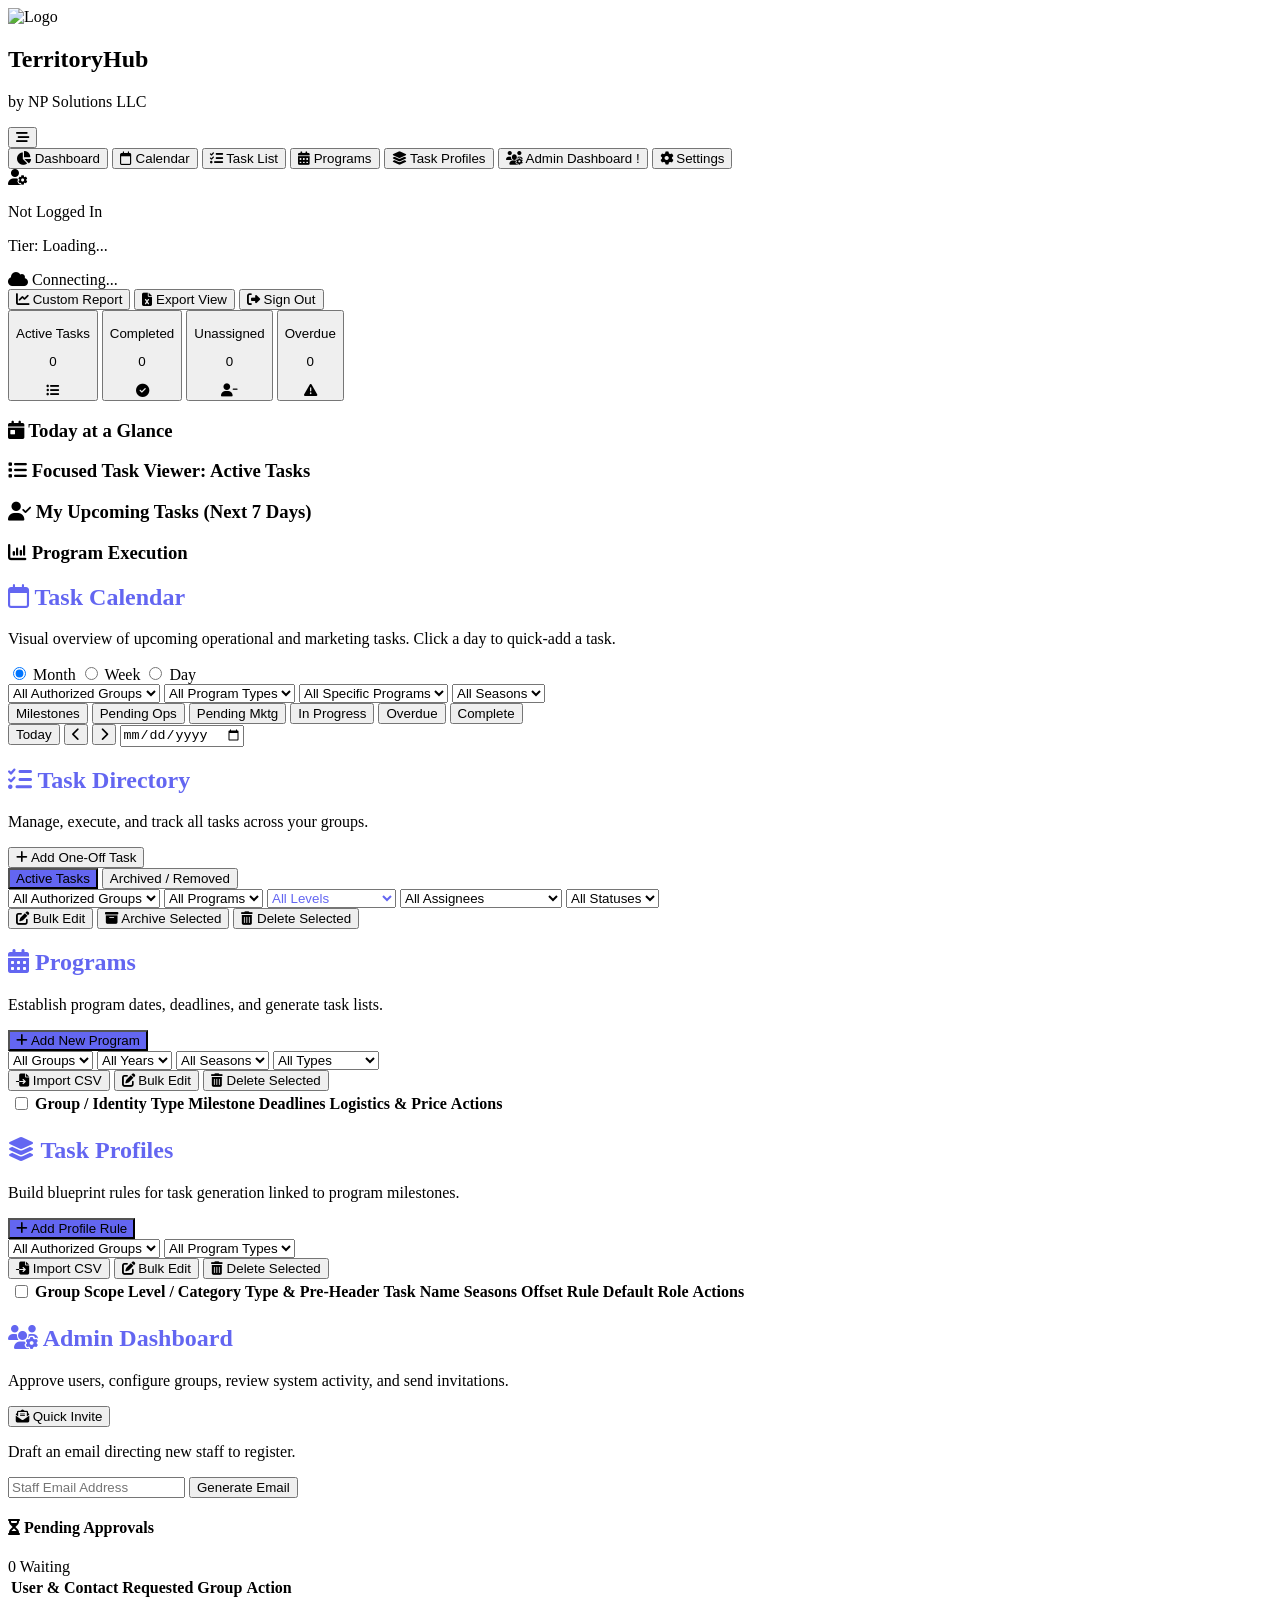
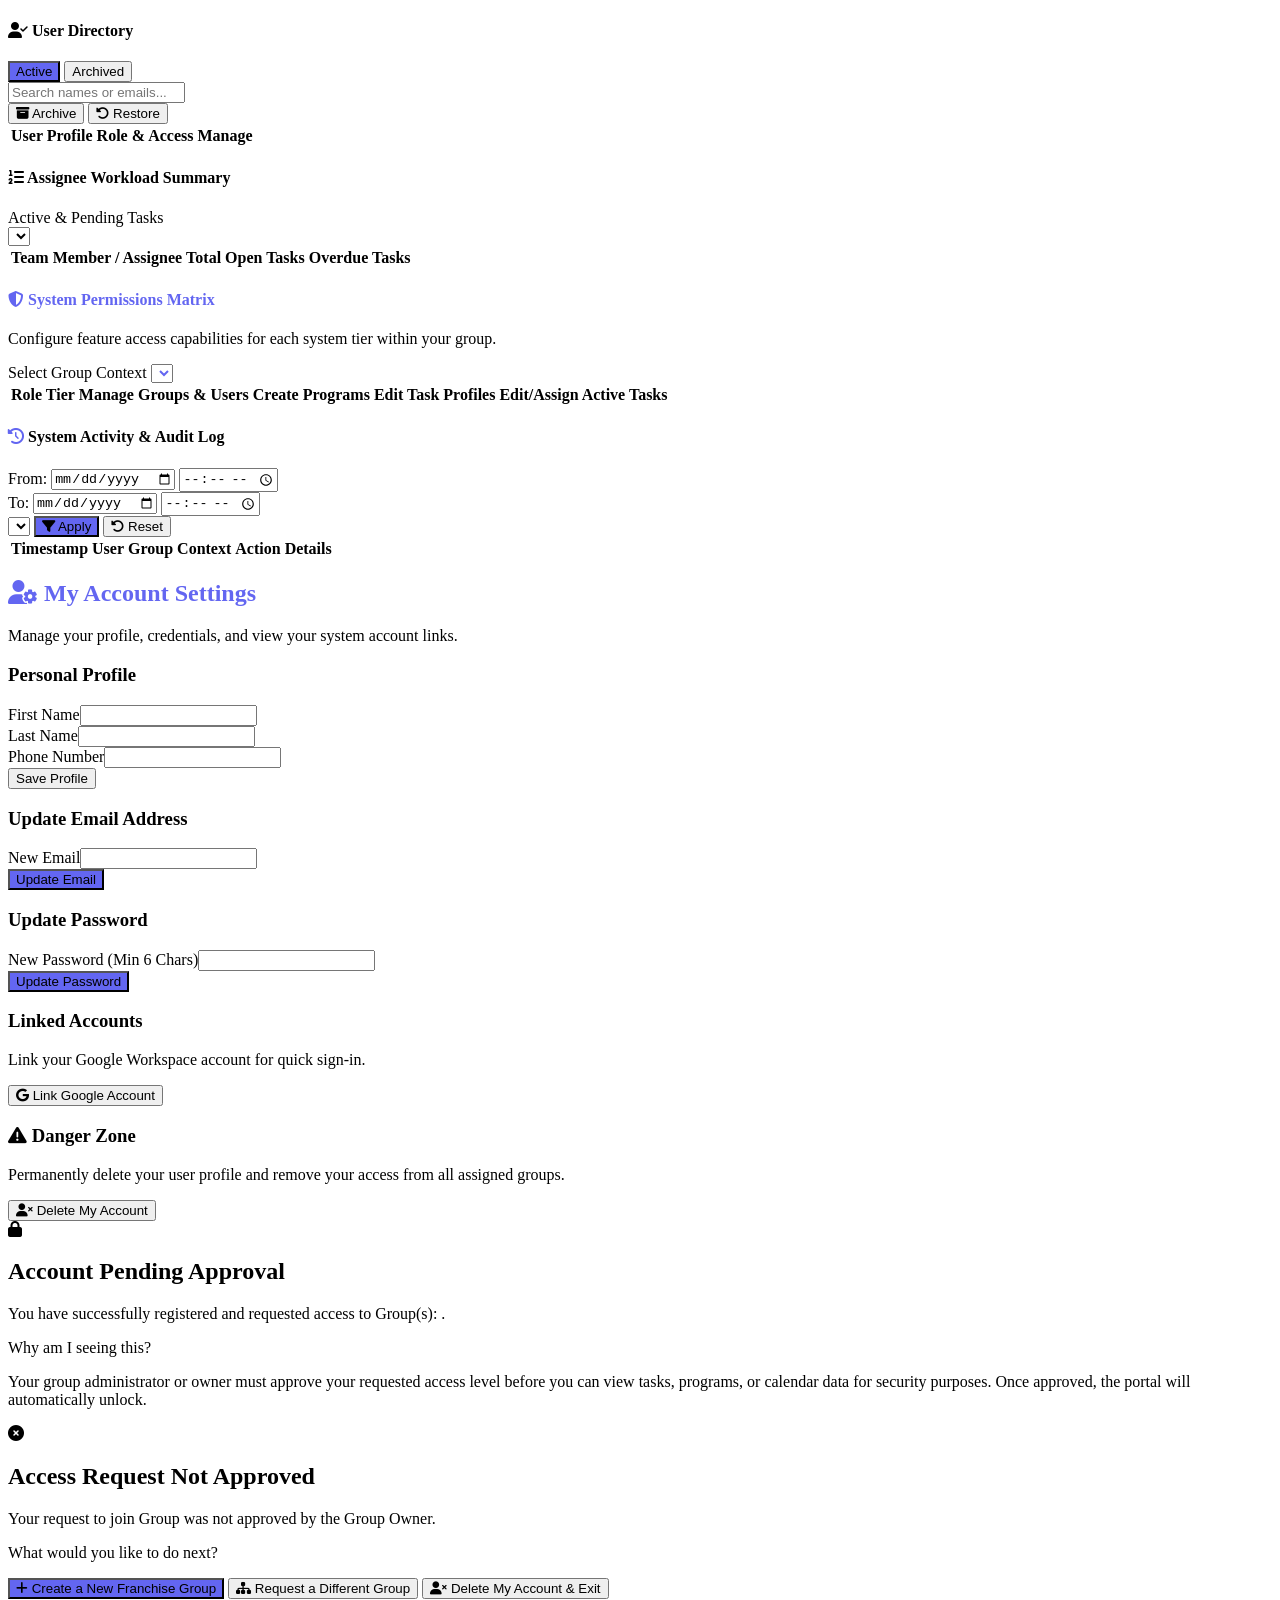
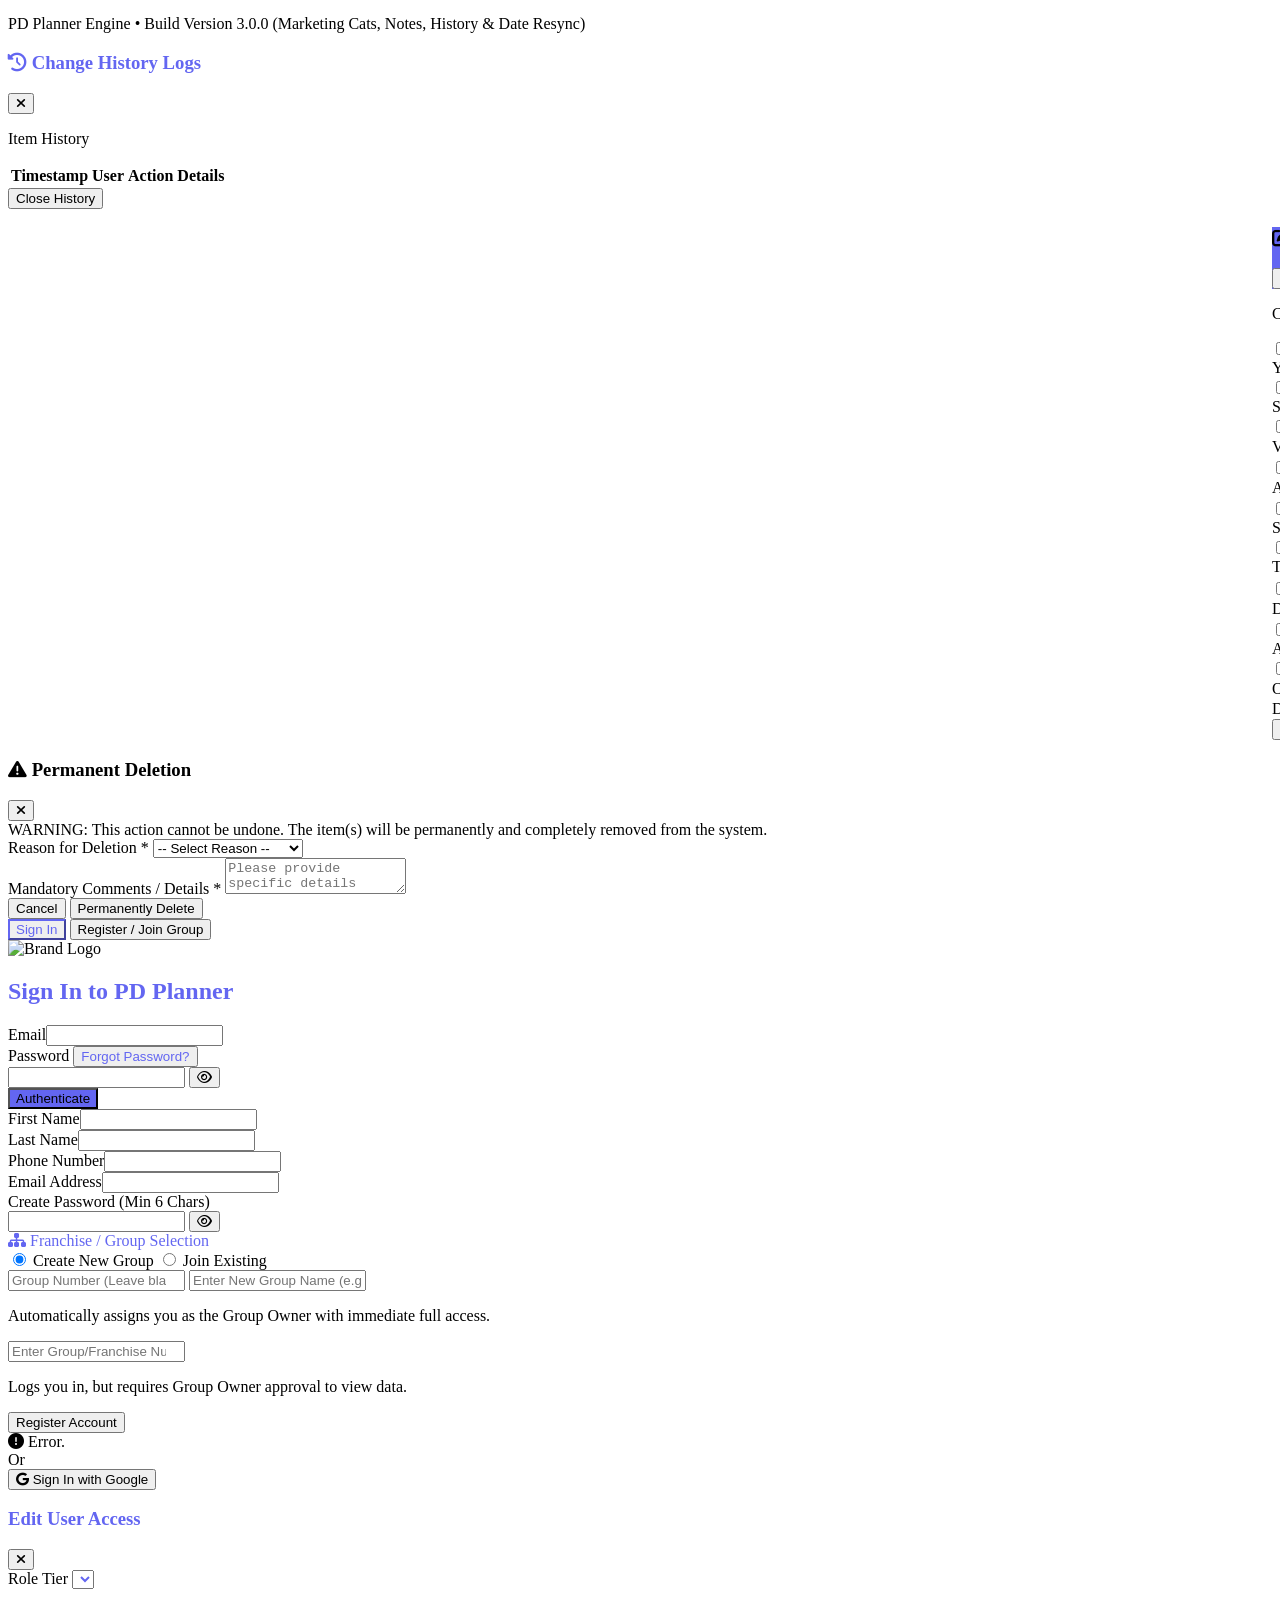
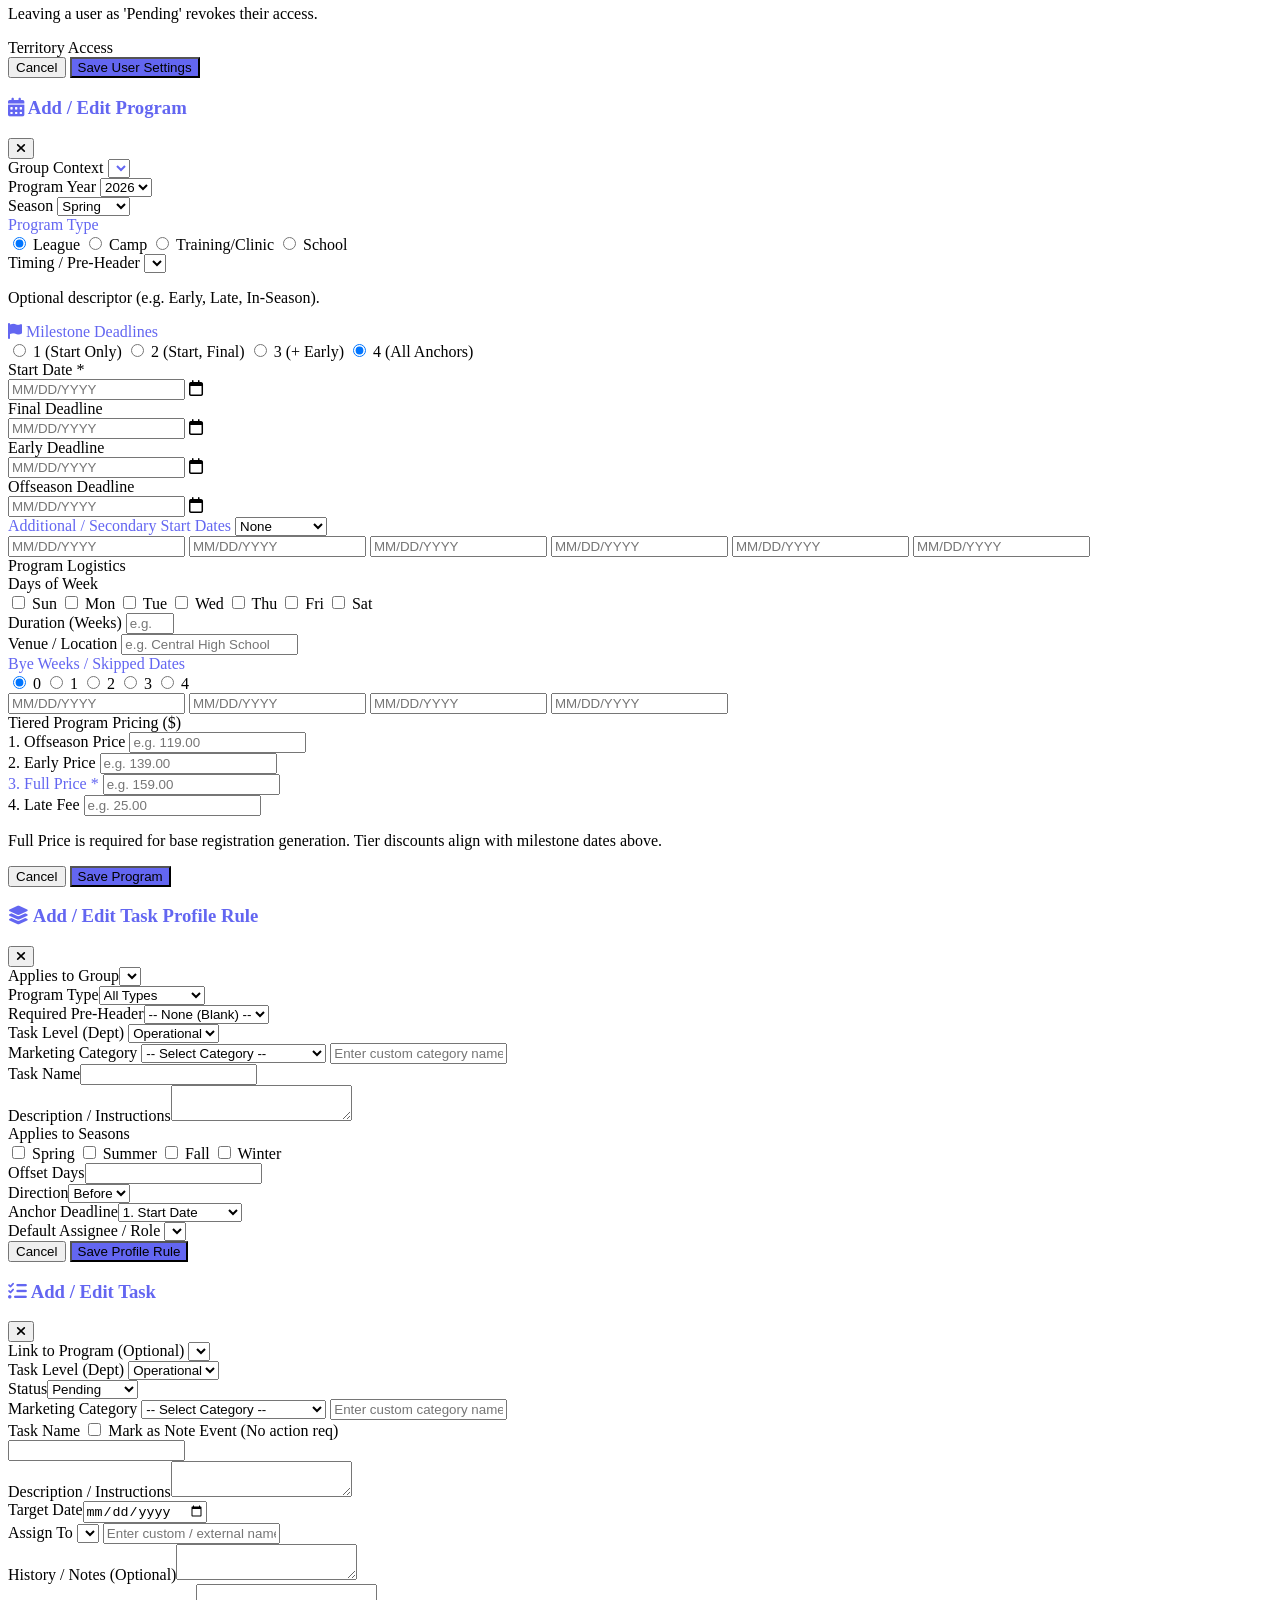
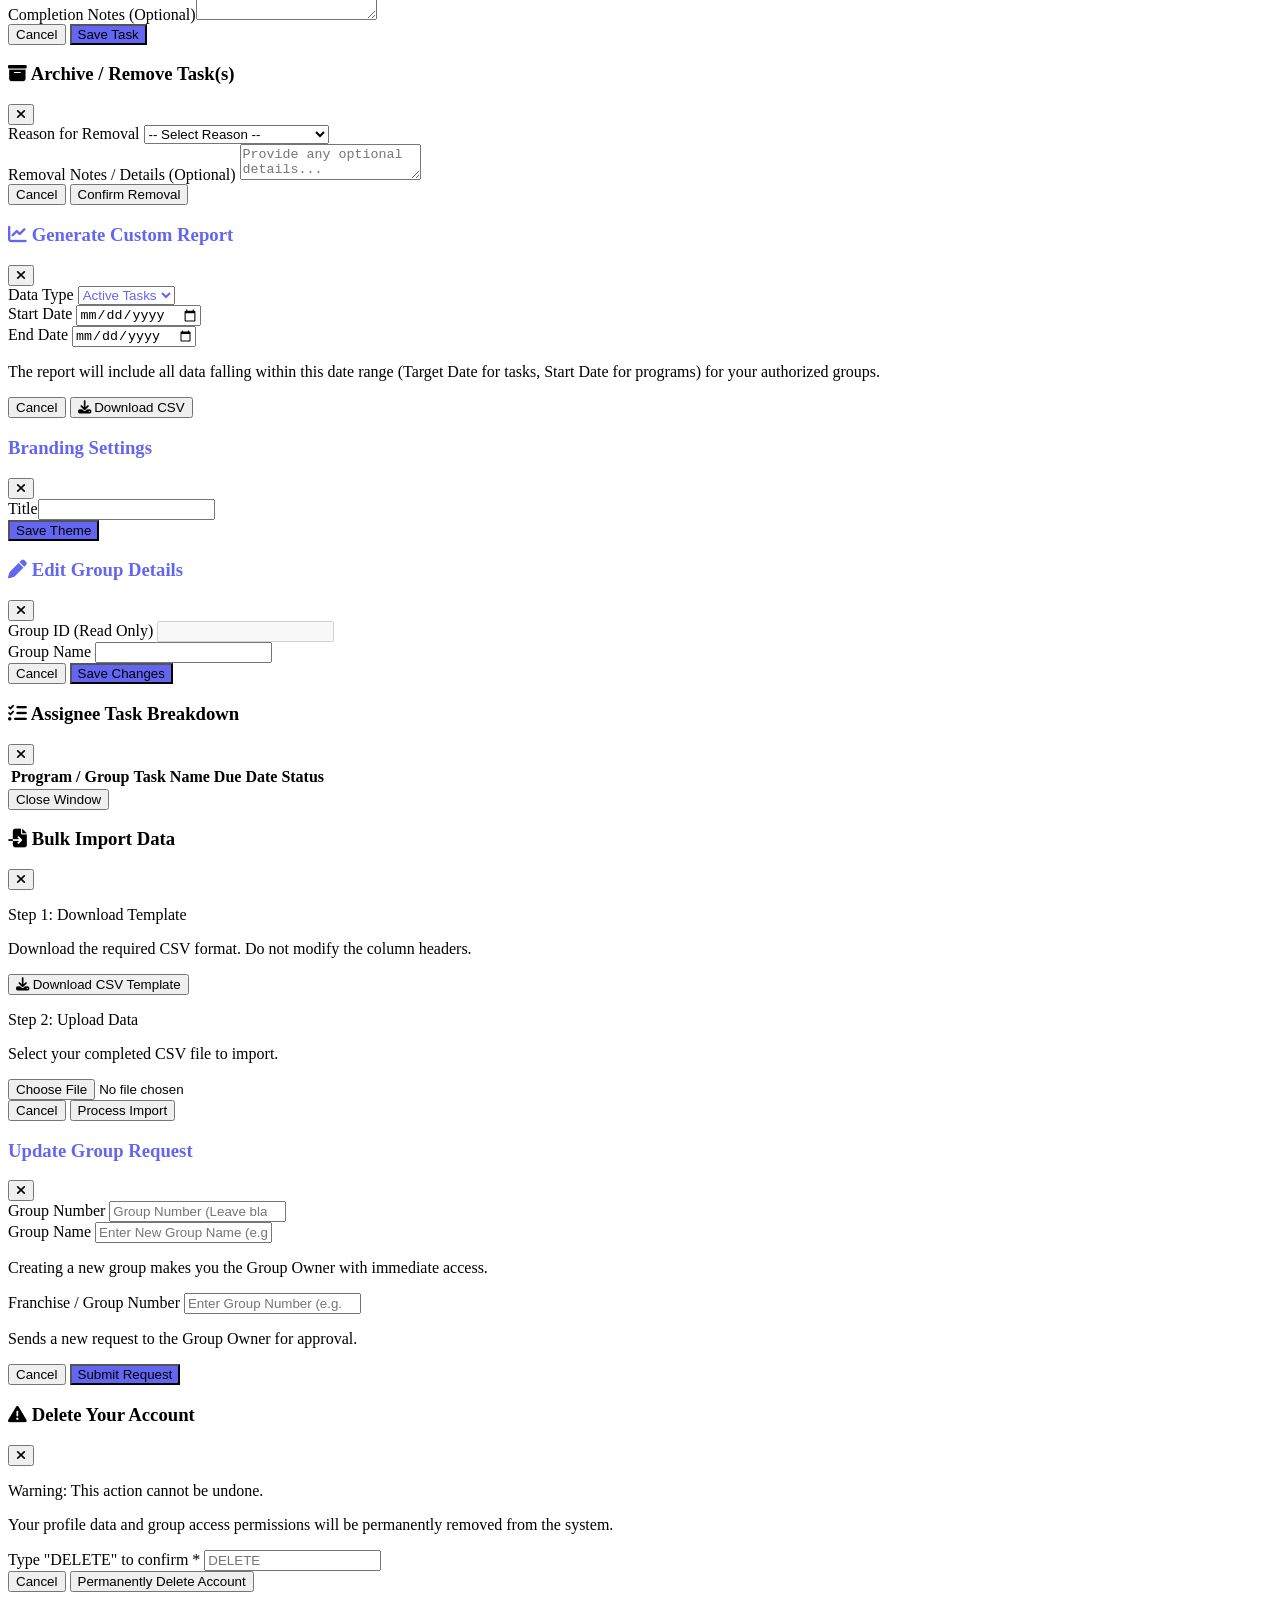
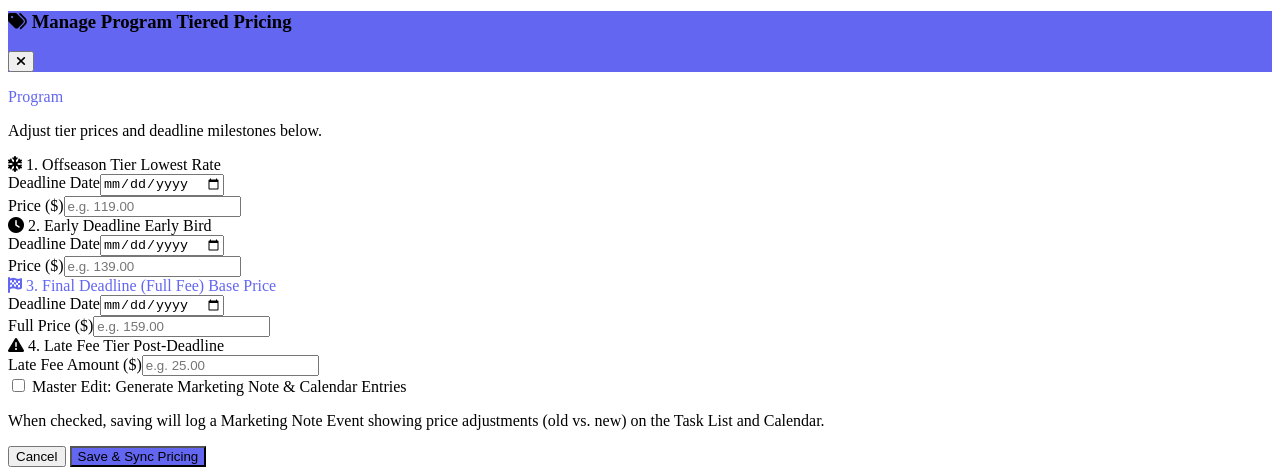
==== commit d61f1154: "Refactor index.html for improved layout and styling" ====
--- a/index.html
+++ b/index.html
@@ -28,106 +28,121 @@
         }
     </script>
 </head>
-<body class="bg-gray-100 font-sans text-gray-800 antialiased min-h-screen flex flex-col overflow-x-hidden">
-
-    <!-- APP HEADER -->
-    <header class="bg-brandPrimary text-white shadow-md sticky top-0 z-40 transition-colors duration-300">
-        <div class="max-w-7xl mx-auto px-4 py-3 flex justify-between items-center flex-wrap gap-3">
+<body class="bg-slate-50 font-sans text-slate-800 antialiased min-h-screen flex overflow-hidden">
+
+    <!-- LEFT SIDEBAR NAVIGATION -->
+    <aside id="sidebar" class="w-64 bg-slate-900 text-white flex flex-col justify-between flex-shrink-0 z-40 border-r border-slate-800 h-screen">
+        <div>
+            <!-- Branding Header -->
+            <div class="p-4 flex items-center justify-between border-b border-slate-800">
+                <div class="flex items-center gap-3 overflow-hidden">
+                    <div id="brand-logo-container" class="bg-white p-1.5 rounded-lg flex items-center justify-center min-w-[36px] h-9">
+                        <img id="brand-logo-img" src="https://246939605.fs1.hubspotusercontent-na2.net/hubfs/246939605/NP%20Solutions%20Logo%20-%20White%20Background-1.png" alt="Logo" class="max-h-7 object-contain">
+                    </div>
+                    <div class="overflow-hidden">
+                        <h1 id="brand-title-display" class="font-bold text-sm leading-tight text-white truncate">TerritoryHub</h1>
+                        <p class="text-[10px] text-slate-400 truncate sidebar-subtext">by NP Solutions LLC</p>
+                    </div>
+                </div>
+                <button onclick="toggleSidebar()" class="text-slate-400 hover:text-white p-1 rounded transition" title="Toggle Sidebar">
+                    <i class="fa-solid fa-bars-staggered text-xs"></i>
+                </button>
+            </div>
+
+            <!-- Sidebar Navigation Links -->
+            <nav class="p-3 space-y-1 text-xs">
+                <button onclick="switchTab('dashboard')" id="nav-dashboard" class="sidebar-btn w-full px-3 py-2.5 rounded-lg font-bold flex items-center gap-3 text-white bg-indigo-600 transition">
+                    <i class="fa-solid fa-chart-pie sidebar-icon text-indigo-200"></i> <span class="sidebar-label">Dashboard</span>
+                </button>
+                <button onclick="switchTab('calendar')" id="nav-calendar" class="sidebar-btn w-full px-3 py-2.5 rounded-lg font-semibold flex items-center gap-3 text-slate-400 hover:text-white hover:bg-slate-800 transition">
+                    <i class="fa-regular fa-calendar sidebar-icon"></i> <span class="sidebar-label">Calendar</span>
+                </button>
+                <button onclick="switchTab('tasks')" id="nav-tasks" class="sidebar-btn w-full px-3 py-2.5 rounded-lg font-semibold flex items-center gap-3 text-slate-400 hover:text-white hover:bg-slate-800 transition">
+                    <i class="fa-solid fa-list-check sidebar-icon"></i> <span class="sidebar-label">Task List</span>
+                </button>
+                <button onclick="switchTab('control')" id="nav-control" class="sidebar-btn w-full px-3 py-2.5 rounded-lg font-semibold flex items-center gap-3 text-slate-400 hover:text-white hover:bg-slate-800 transition">
+                    <i class="fa-solid fa-calendar-days sidebar-icon"></i> <span class="sidebar-label">Programs</span>
+                </button>
+                <button onclick="switchTab('templates')" id="nav-templates" class="sidebar-btn w-full px-3 py-2.5 rounded-lg font-semibold flex items-center gap-3 text-slate-400 hover:text-white hover:bg-slate-800 transition">
+                    <i class="fa-solid fa-layer-group sidebar-icon"></i> <span class="sidebar-label">Task Profiles</span>
+                </button>
+                <button onclick="switchTab('admin')" id="nav-admin" class="sidebar-btn w-full px-3 py-2.5 rounded-lg font-semibold flex items-center gap-3 text-slate-400 hover:text-white hover:bg-slate-800 transition relative hidden permission-manage-groups">
+                    <i class="fa-solid fa-users-gear sidebar-icon"></i> <span class="sidebar-label">Admin Dashboard</span>
+                    <span id="admin-alert-badge" class="ml-auto bg-rose-600 text-white text-[9px] font-black px-1.5 py-0.5 rounded-full hidden">!</span>
+                </button>
+                <button onclick="switchTab('settings')" id="nav-settings" class="sidebar-btn w-full px-3 py-2.5 rounded-lg font-semibold flex items-center gap-3 text-slate-400 hover:text-white hover:bg-slate-800 transition">
+                    <i class="fa-solid fa-gear sidebar-icon"></i> <span class="sidebar-label">Settings</span>
+                </button>
+            </nav>
+        </div>
+
+        <!-- User Profile Footer -->
+        <div class="p-3 border-t border-slate-800">
+            <div id="user-badge" class="bg-slate-800/80 p-2.5 rounded-lg flex items-center gap-2.5">
+                <i class="fa-solid fa-user-gear text-cyan-400 text-sm"></i>
+                <div class="overflow-hidden sidebar-label">
+                    <p id="user-display-name" class="font-bold text-white text-xs truncate">Not Logged In</p>
+                    <p id="user-display-scope" class="text-[10px] text-slate-400 truncate">Tier: Loading...</p>
+                </div>
+            </div>
+        </div>
+    </aside>
+
+    <!-- MAIN RIGHT CONTENT WRAPPER -->
+    <div class="flex-1 flex flex-col min-w-0 h-screen overflow-y-auto">
+
+        <!-- TOP ACTION BAR -->
+        <header class="bg-white border-b border-slate-200 px-6 py-3 sticky top-0 z-30 flex justify-between items-center gap-4">
             <div class="flex items-center gap-3">
-                <div id="brand-logo-container" class="bg-white p-1.5 rounded-lg shadow-sm border border-slate-700 flex items-center justify-center min-w-[38px] h-10">
-                    <img id="brand-logo-img" src="https://246939605.fs1.hubspotusercontent-na2.net/hubfs/246939605/NP%20Solutions%20Logo%20-%20White%20Background-1.png" alt="Logo" class="max-h-8 object-contain">
-                </div>
-                <div>
-                    <div class="flex items-center gap-2">
-                        <h1 id="brand-title-display" class="font-bold text-lg leading-tight tracking-tight text-white">TerritoryHub</h1>
-                        <span id="cloud-sync-badge" class="bg-emerald-950/80 border border-emerald-500/50 text-emerald-300 text-[10px] font-bold px-2 py-0.5 rounded-full flex items-center gap-1">
-                            <i class="fa-solid fa-cloud"></i> <span id="sync-status-text">Connecting...</span>
-                        </span>
-                    </div>
-                    <p class="text-[11px] text-slate-300">by NP Solutions LLC • Multi-Territory Operations Portal</p>
-                </div>
-            </div>
-
-            <div class="flex items-center flex-wrap gap-2 text-xs">
-                <div id="user-badge" class="bg-slate-800/80 border border-slate-700 px-3 py-1.5 rounded-lg flex items-center gap-2">
-                    <i class="fa-solid fa-user-gear text-brandAccent"></i>
-                    <div>
-                        <p id="user-display-name" class="font-bold text-white leading-none">Not Logged In</p>
-                        <p id="user-display-scope" class="text-[10px] text-slate-300 leading-tight">Tier: Loading...</p>
-                    </div>
-                </div>
-
-                <button onclick="openReportModal()" class="bg-emerald-600 hover:bg-emerald-700 text-white font-semibold px-3 py-1.5 rounded-lg text-xs flex items-center gap-1.5 transition">
+                <span id="cloud-sync-badge" class="bg-emerald-950/80 border border-emerald-500/50 text-emerald-300 text-[10px] font-bold px-2 py-0.5 rounded-full flex items-center gap-1">
+                    <i class="fa-solid fa-cloud"></i> <span id="sync-status-text">Connecting...</span>
+                </span>
+            </div>
+
+            <div class="flex items-center gap-2 text-xs">
+                <button onclick="openReportModal()" class="bg-emerald-600 hover:bg-emerald-700 text-white font-semibold px-3 py-1.5 rounded-lg text-xs flex items-center gap-1.5 transition shadow-sm">
                     <i class="fa-solid fa-chart-line"></i> Custom Report
                 </button>
-                <button onclick="exportCurrentViewToCSV()" class="bg-brandDanger hover:bg-red-700 text-white font-semibold px-3 py-1.5 rounded-lg text-xs flex items-center gap-1.5 transition">
+                <button onclick="exportCurrentViewToCSV()" class="bg-rose-600 hover:bg-rose-700 text-white font-semibold px-3 py-1.5 rounded-lg text-xs flex items-center gap-1.5 transition shadow-sm">
                     <i class="fa-solid fa-file-excel"></i> Export View
                 </button>
-                <button onclick="logout()" class="bg-slate-800 hover:bg-slate-900 text-slate-200 font-semibold px-3 py-1.5 rounded-lg text-xs transition flex items-center gap-1 border border-slate-700">
+                <button onclick="logout()" class="bg-slate-100 hover:bg-slate-200 text-slate-700 font-semibold px-3 py-1.5 rounded-lg text-xs transition flex items-center gap-1 border border-slate-300">
                     <i class="fa-solid fa-right-from-bracket"></i> Sign Out
                 </button>
             </div>
-        </div>
-    </header>
-
-    <!-- NAVIGATION TABS -->
-    <div class="bg-white border-b border-gray-200 shadow-sm sticky top-[60px] z-30">
-        <div class="max-w-7xl mx-auto px-4 flex space-x-6 overflow-x-auto">
-            <button onclick="switchTab('dashboard')" id="tab-dashboard" class="tab-btn py-3 px-1 border-b-2 border-brandLight font-bold text-brandLight text-xs flex items-center gap-2 whitespace-nowrap">
-                <i class="fa-solid fa-chart-pie"></i> Dashboard
-            </button>
-            <button onclick="switchTab('calendar')" id="tab-calendar" class="tab-btn py-3 px-1 border-b-2 border-transparent text-gray-500 hover:text-brandLight font-bold text-xs flex items-center gap-2 whitespace-nowrap">
-                <i class="fa-regular fa-calendar"></i> Calendar
-            </button>
-            <button onclick="switchTab('tasks')" id="tab-tasks" class="tab-btn py-3 px-1 border-b-2 border-transparent text-gray-500 hover:text-brandLight font-bold text-xs flex items-center gap-2 whitespace-nowrap">
-                <i class="fa-solid fa-list-check"></i> Task List
-            </button>
-            <button onclick="switchTab('control')" id="tab-control" class="tab-btn py-3 px-1 border-b-2 border-transparent text-gray-500 hover:text-brandLight font-bold text-xs flex items-center gap-2 whitespace-nowrap">
-                <i class="fa-solid fa-calendar-days"></i> Programs
-            </button>
-            <button onclick="switchTab('templates')" id="tab-templates" class="tab-btn py-3 px-1 border-b-2 border-transparent text-gray-500 hover:text-brandLight font-bold text-xs flex items-center gap-2 whitespace-nowrap">
-                <i class="fa-solid fa-layer-group"></i> Task Profiles
-            </button>
-            <button onclick="switchTab('admin')" id="tab-admin" class="tab-btn py-3 px-1 border-b-2 border-transparent text-gray-500 hover:text-brandLight font-bold text-xs flex items-center gap-2 whitespace-nowrap relative hidden permission-manage-groups">
-                <i class="fa-solid fa-users-gear"></i> Admin Dashboard
-                <span id="admin-alert-badge" class="absolute -top-1 -right-2 bg-rose-600 text-white text-[9px] font-black w-4 h-4 flex items-center justify-center rounded-full shadow border border-white hidden">!</span>
-            </button>
-            <button onclick="switchTab('settings')" id="tab-settings" class="tab-btn py-3 px-1 border-b-2 border-transparent text-gray-500 hover:text-brandLight font-bold text-xs flex items-center gap-2 whitespace-nowrap">
-                <i class="fa-solid fa-gear"></i> Settings
-            </button>
-        </div>
-    </div>
-
-    <!-- MAIN APP CONTAINER -->
-    <main class="max-w-7xl mx-auto px-4 py-6 flex-grow w-full space-y-6">
+        </header>
+
+        <!-- MAIN APP CONTENT -->
+        <main class="px-6 py-6 flex-grow space-y-6">
 
         <!-- TAB 1: HOME DASHBOARD -->
         <section id="view-dashboard" class="tab-view space-y-6">
+            <!-- UNIFIED KPI BAR -->
             <div id="kpi-bar" class="grid grid-cols-2 md:grid-cols-4 gap-4">
-                <button onclick="setDashboardFilter('active')" class="bg-white p-4 rounded-xl shadow-sm border-l-4 border-brandLight border-t border-b border-r border-gray-100 flex justify-between items-center text-left hover:shadow-md transition cursor-pointer group">
-                    <div>
-                        <p class="text-[11px] text-gray-500 font-bold uppercase tracking-wider group-hover:text-brandLight transition">Active Tasks</p>
-                        <p id="kpi-total" class="text-2xl font-black text-gray-800">0</p>
-                    </div>
-                    <div class="p-3 bg-blue-50 text-brandLight rounded-lg"><i class="fa-solid fa-list-ul text-lg"></i></div>
+                <button onclick="setDashboardFilter('active')" class="bg-white p-4 rounded-xl shadow-sm border border-slate-200 border-l-4 border-l-indigo-600 flex justify-between items-center text-left hover:shadow-md transition cursor-pointer group">
+                    <div>
+                        <p class="text-[11px] text-slate-500 font-bold uppercase tracking-wider group-hover:text-indigo-600 transition">Active Tasks</p>
+                        <p id="kpi-total" class="text-2xl font-black text-slate-900">0</p>
+                    </div>
+                    <div class="p-3 bg-indigo-50 text-indigo-600 rounded-lg"><i class="fa-solid fa-list-ul text-lg"></i></div>
                 </button>
-                <button onclick="setDashboardFilter('completed')" class="bg-white p-4 rounded-xl shadow-sm border-l-4 border-emerald-500 border-t border-b border-r border-gray-100 flex justify-between items-center text-left hover:shadow-md transition cursor-pointer group">
-                    <div>
-                        <p class="text-[11px] text-gray-500 font-bold uppercase tracking-wider group-hover:text-emerald-600 transition">Completed</p>
+                <button onclick="setDashboardFilter('completed')" class="bg-white p-4 rounded-xl shadow-sm border border-slate-200 border-l-4 border-l-emerald-500 flex justify-between items-center text-left hover:shadow-md transition cursor-pointer group">
+                    <div>
+                        <p class="text-[11px] text-slate-500 font-bold uppercase tracking-wider group-hover:text-emerald-600 transition">Completed</p>
                         <p id="kpi-completed" class="text-2xl font-black text-emerald-600">0</p>
                     </div>
                     <div class="p-3 bg-emerald-50 text-emerald-600 rounded-lg"><i class="fa-solid fa-circle-check text-lg"></i></div>
                 </button>
-                <button onclick="setDashboardFilter('unassigned')" class="bg-white p-4 rounded-xl shadow-sm border-l-4 border-amber-500 border-t border-b border-r border-gray-100 flex justify-between items-center text-left hover:shadow-md transition cursor-pointer group">
-                    <div>
-                        <p class="text-[11px] text-gray-500 font-bold uppercase tracking-wider group-hover:text-amber-600 transition">Unassigned</p>
+                <button onclick="setDashboardFilter('unassigned')" class="bg-white p-4 rounded-xl shadow-sm border border-slate-200 border-l-4 border-l-amber-500 flex justify-between items-center text-left hover:shadow-md transition cursor-pointer group">
+                    <div>
+                        <p class="text-[11px] text-slate-500 font-bold uppercase tracking-wider group-hover:text-amber-600 transition">Unassigned</p>
                         <p id="kpi-unassigned" class="text-2xl font-black text-amber-600">0</p>
                     </div>
                     <div class="p-3 bg-amber-50 text-amber-600 rounded-lg"><i class="fa-solid fa-user-minus text-lg"></i></div>
                 </button>
-                <button onclick="setDashboardFilter('overdue')" class="bg-white p-4 rounded-xl shadow-sm border-l-4 border-rose-500 border-t border-b border-r border-gray-100 flex justify-between items-center text-left hover:shadow-md transition cursor-pointer group">
-                    <div>
-                        <p class="text-[11px] text-gray-500 font-bold uppercase tracking-wider group-hover:text-rose-600 transition">Overdue</p>
+                <button onclick="setDashboardFilter('overdue')" class="bg-white p-4 rounded-xl shadow-sm border border-slate-200 border-l-4 border-l-rose-500 flex justify-between items-center text-left hover:shadow-md transition cursor-pointer group">
+                    <div>
+                        <p class="text-[11px] text-slate-500 font-bold uppercase tracking-wider group-hover:text-rose-600 transition">Overdue</p>
                         <p id="kpi-overdue" class="text-2xl font-black text-rose-600">0</p>
                     </div>
                     <div class="p-3 bg-rose-50 text-rose-600 rounded-lg"><i class="fa-solid fa-triangle-exclamation text-lg"></i></div>
@@ -137,16 +152,16 @@
             <div class="grid grid-cols-1 lg:grid-cols-3 gap-6">
                 <!-- Main Content: Today & Focused Filter -->
                 <div class="lg:col-span-2 space-y-6">
-                    <div class="bg-white p-5 rounded-xl shadow-sm border border-gray-200">
-                        <h3 class="text-sm font-bold text-brandLight mb-4 flex items-center gap-2 border-b pb-2">
-                            <i class="fa-solid fa-calendar-day text-brandAccent"></i> Today at a Glance
+                    <div class="bg-white p-5 rounded-xl shadow-sm border border-slate-200">
+                        <h3 class="text-sm font-bold text-slate-900 mb-4 flex items-center gap-2 border-b pb-2">
+                            <i class="fa-solid fa-calendar-day text-cyan-500"></i> Today at a Glance
                         </h3>
                         <div id="dashboard-today-list" class="space-y-2 max-h-60 overflow-y-auto pr-1"></div>
                     </div>
                     
-                    <div class="bg-white p-5 rounded-xl shadow-sm border border-gray-200">
-                        <h3 id="dash-focused-title" class="text-sm font-bold text-brandLight mb-4 flex items-center gap-2 border-b pb-2">
-                            <i class="fa-solid fa-list text-brandLight"></i> Focused Task Viewer: Active Tasks
+                    <div class="bg-white p-5 rounded-xl shadow-sm border border-slate-200">
+                        <h3 id="dash-focused-title" class="text-sm font-bold text-slate-900 mb-4 flex items-center gap-2 border-b pb-2">
+                            <i class="fa-solid fa-list text-indigo-600"></i> Focused Task Viewer: Active Tasks
                         </h3>
                         <div id="dashboard-focused-list" class="space-y-2 max-h-96 overflow-y-auto pr-1"></div>
                     </div>
@@ -154,23 +169,23 @@
                 
                 <!-- Side Panel: Progress & My Tasks -->
                 <div class="space-y-6">
-                    <div class="bg-white p-5 rounded-xl shadow-sm border border-gray-200">
-                        <h3 class="text-sm font-bold text-brandLight mb-4 flex items-center gap-2 border-b pb-2">
-                            <i class="fa-solid fa-user-check text-emerald-600"></i> My Upcoming Tasks <span class="text-[10px] text-gray-400 font-normal">(Next 7 Days)</span>
+                    <div class="bg-white p-5 rounded-xl shadow-sm border border-slate-200">
+                        <h3 class="text-sm font-bold text-slate-900 mb-4 flex items-center gap-2 border-b pb-2">
+                            <i class="fa-solid fa-user-check text-emerald-600"></i> My Upcoming Tasks <span class="text-[10px] text-slate-400 font-normal">(Next 7 Days)</span>
                         </h3>
                         <div id="dashboard-my-tasks" class="space-y-2 max-h-60 overflow-y-auto pr-1"></div>
                     </div>
 
-                    <div class="bg-white p-5 rounded-xl shadow-sm border border-gray-200">
-                        <h3 class="text-sm font-bold text-brandLight mb-4 flex items-center gap-2 border-b pb-2">
-                            <i class="fa-solid fa-chart-column text-brandDanger"></i> Program Execution
+                    <div class="bg-white p-5 rounded-xl shadow-sm border border-slate-200">
+                        <h3 class="text-sm font-bold text-slate-900 mb-4 flex items-center gap-2 border-b pb-2">
+                            <i class="fa-solid fa-chart-column text-indigo-600"></i> Program Execution
                         </h3>
                         <div id="dashboard-season-progress" class="space-y-4 max-h-60 overflow-y-auto pr-1"></div>
                     </div>
                 </div>
             </div>
         </section>
-
+            
         <!-- TAB 2: CALENDAR VIEW -->
         <section id="view-calendar" class="tab-view hidden space-y-4">
             <div class="bg-white p-4 rounded-xl shadow-sm border border-gray-200 space-y-4">
--- a/css/styles.css
+++ b/css/styles.css
@@ -1,26 +1,50 @@
+/* TerritoryHub - Slate & Electric Indigo Theme */
 :root { 
-    --brand-primary: #0F172A;       /* Dark Slate */
-    --brand-primary-light: #6366F1; /* Electric Indigo */
-    --brand-accent: #06B6D4;        /* Bright Cyan */
-    --brand-success: #059669;       /* Forest Emerald */
-    --brand-danger: #E11D48;        /* Rose Red */
+    --brand-primary: #0F172A;       /* Dark Slate (Sidebar & Headers) */
+    --brand-primary-light: #6366F1; /* Electric Indigo (Tabs, Active Highlights, CTAs) */
+    --brand-accent: #06B6D4;        /* Bright Cyan (Badges & Milestones) */
+    --brand-success: #059669;       /* Forest Emerald (Completion & Reports) */
+    --brand-danger: #E11D48;        /* Rose Red (Overdue & Deletion) */
+    --brand-heading: #0F172A;       /* Slate Dark Heading Neutral */
+
+    /* Legacy Mappings */
+    --i9blue: var(--brand-primary-light);
+    --i9red: var(--brand-danger);
+    --i9gold: var(--brand-accent);
 }
+
+/* Custom Scrollbar */
 ::-webkit-scrollbar { 
     width: 6px; 
     height: 6px; 
 }
 ::-webkit-scrollbar-track { 
-    background: #f1f1f1; 
+    background: #F1F5F9; 
 }
 ::-webkit-scrollbar-thumb { 
-    background: #cbd5e1; 
+    background: #CBD5E1; 
     border-radius: 4px; 
 }
 ::-webkit-scrollbar-thumb:hover { 
-    background: #94a3b8; 
+    background: #94A3B8; 
 }
 
-/* Bulk Edit Slide Pane */
+/* Sidebar Layout Transitions */
+#sidebar {
+    transition: width 0.3s cubic-bezier(0.4, 0, 0.2, 1);
+}
+#sidebar.collapsed {
+    width: 4.5rem; /* 72px collapsed */
+}
+#sidebar.collapsed .sidebar-label,
+#sidebar.collapsed .sidebar-subtext {
+    display: none;
+}
+#sidebar.collapsed .sidebar-icon {
+    margin-right: 0;
+}
+
+/* Drawer / Slide-Over Pane */
 .slide-pane { 
     transform: translateX(100%); 
     transition: transform 0.3s ease-in-out; 
@@ -29,16 +53,21 @@
     transform: translateX(0); 
 }
 
-/* Responsive Mobile Table-to-Card Transformation */
+/* Neutral Class Utilities */
+.bg-brandPrimary { background-color: var(--brand-primary) !important; }
+.bg-brandLight { background-color: var(--brand-primary-light) !important; }
+.text-brandPrimary { color: var(--brand-primary) !important; }
+.text-brandLight { color: var(--brand-primary-light) !important; }
+.border-brandLight { border-color: var(--brand-primary-light) !important; }
+
+/* Responsive Mobile Cards */
 @media (max-width: 640px) {
-    .responsive-card-table thead {
-        display: none;
-    }
+    .responsive-card-table thead { display: none; }
     .responsive-card-table tbody tr {
         display: flex;
         flex-direction: column;
         background-color: #ffffff;
-        border: 1px solid #e5e7eb;
+        border: 1px solid #E2E8F0;
         border-radius: 0.75rem;
         margin-bottom: 0.75rem;
         padding: 0.75rem;
@@ -54,29 +83,9 @@
     .responsive-card-table td::before {
         content: attr(data-label);
         font-weight: 700;
-        color: #6b7280;
+        color: #64748B;
         font-size: 0.65rem;
         text-transform: uppercase;
         margin-right: 0.5rem;
     }
 }
-
-/* Neutral Brand Utility Classes */
-.bg-brandPrimary { background-color: var(--brand-primary) !important; }
-.text-brandPrimary { color: var(--brand-primary) !important; }
-.border-brandPrimary { border-color: var(--brand-primary) !important; }
-
-.bg-brandLight { background-color: var(--brand-primary-light) !important; }
-.text-brandLight { color: var(--brand-primary-light) !important; }
-.border-brandLight { border-color: var(--brand-primary-light) !important; }
-
-.bg-brandAccent { background-color: var(--brand-accent) !important; }
-.text-brandAccent { color: var(--brand-accent) !important; }
-.border-brandAccent { border-color: var(--brand-accent) !important; }
-
-.bg-brandSuccess { background-color: var(--brand-success) !important; }
-.text-brandSuccess { color: var(--brand-success) !important; }
-
-.bg-brandDanger { background-color: var(--brand-danger) !important; }
-.text-brandDanger { color: var(--brand-danger) !important; }
-.border-brandDanger { border-color: var(--brand-danger) !important; }
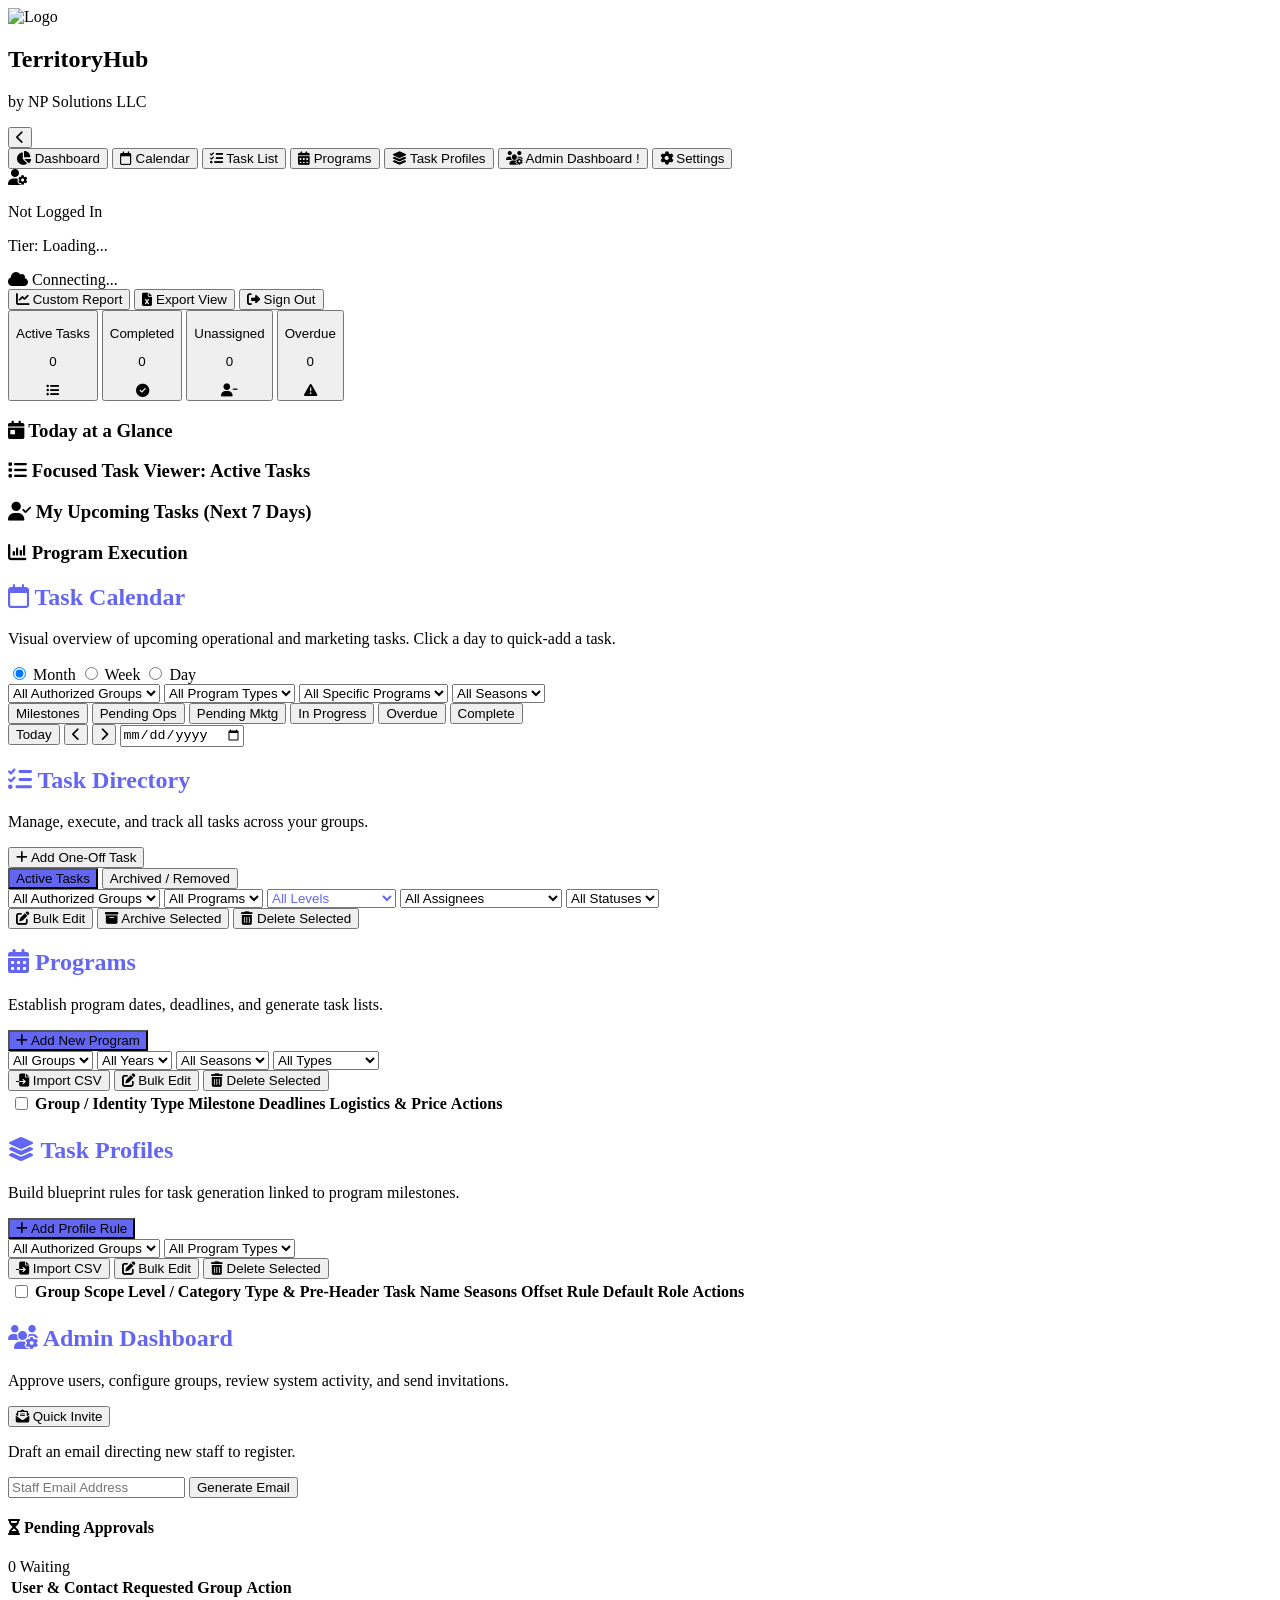
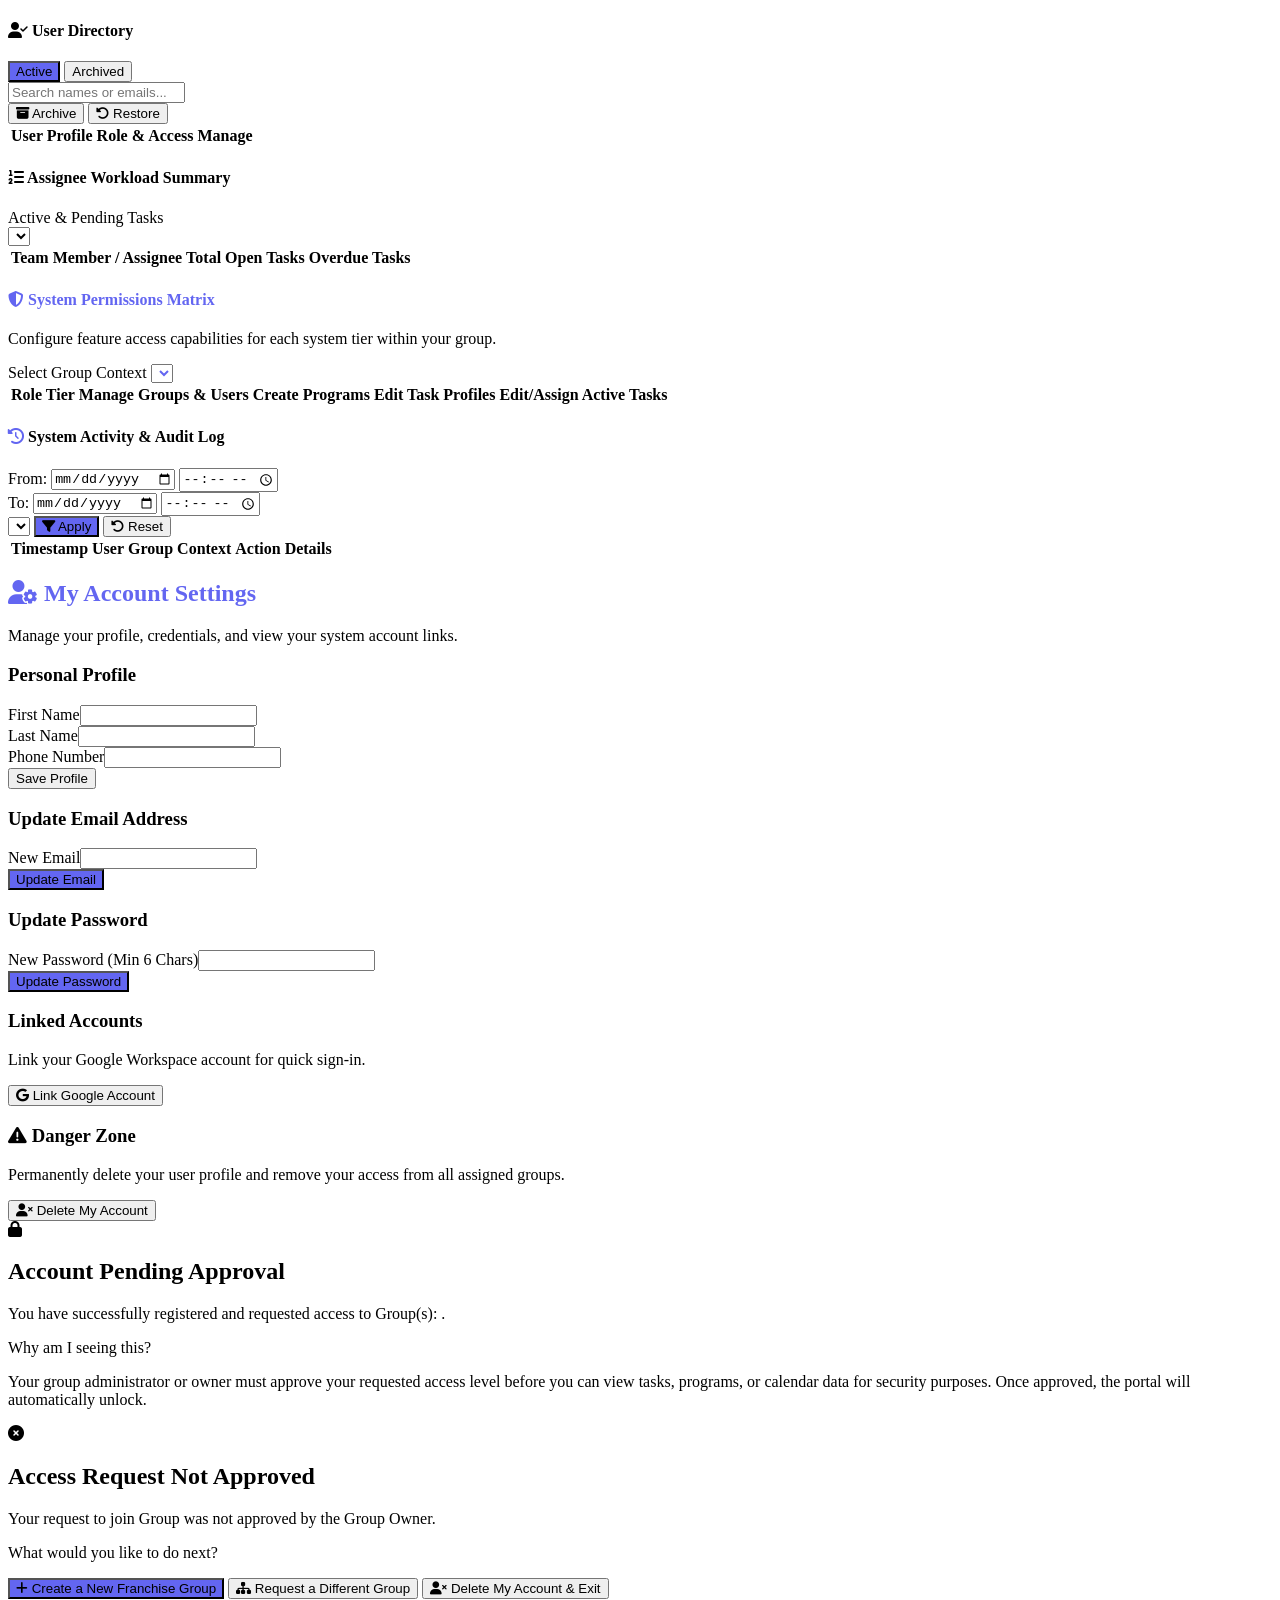
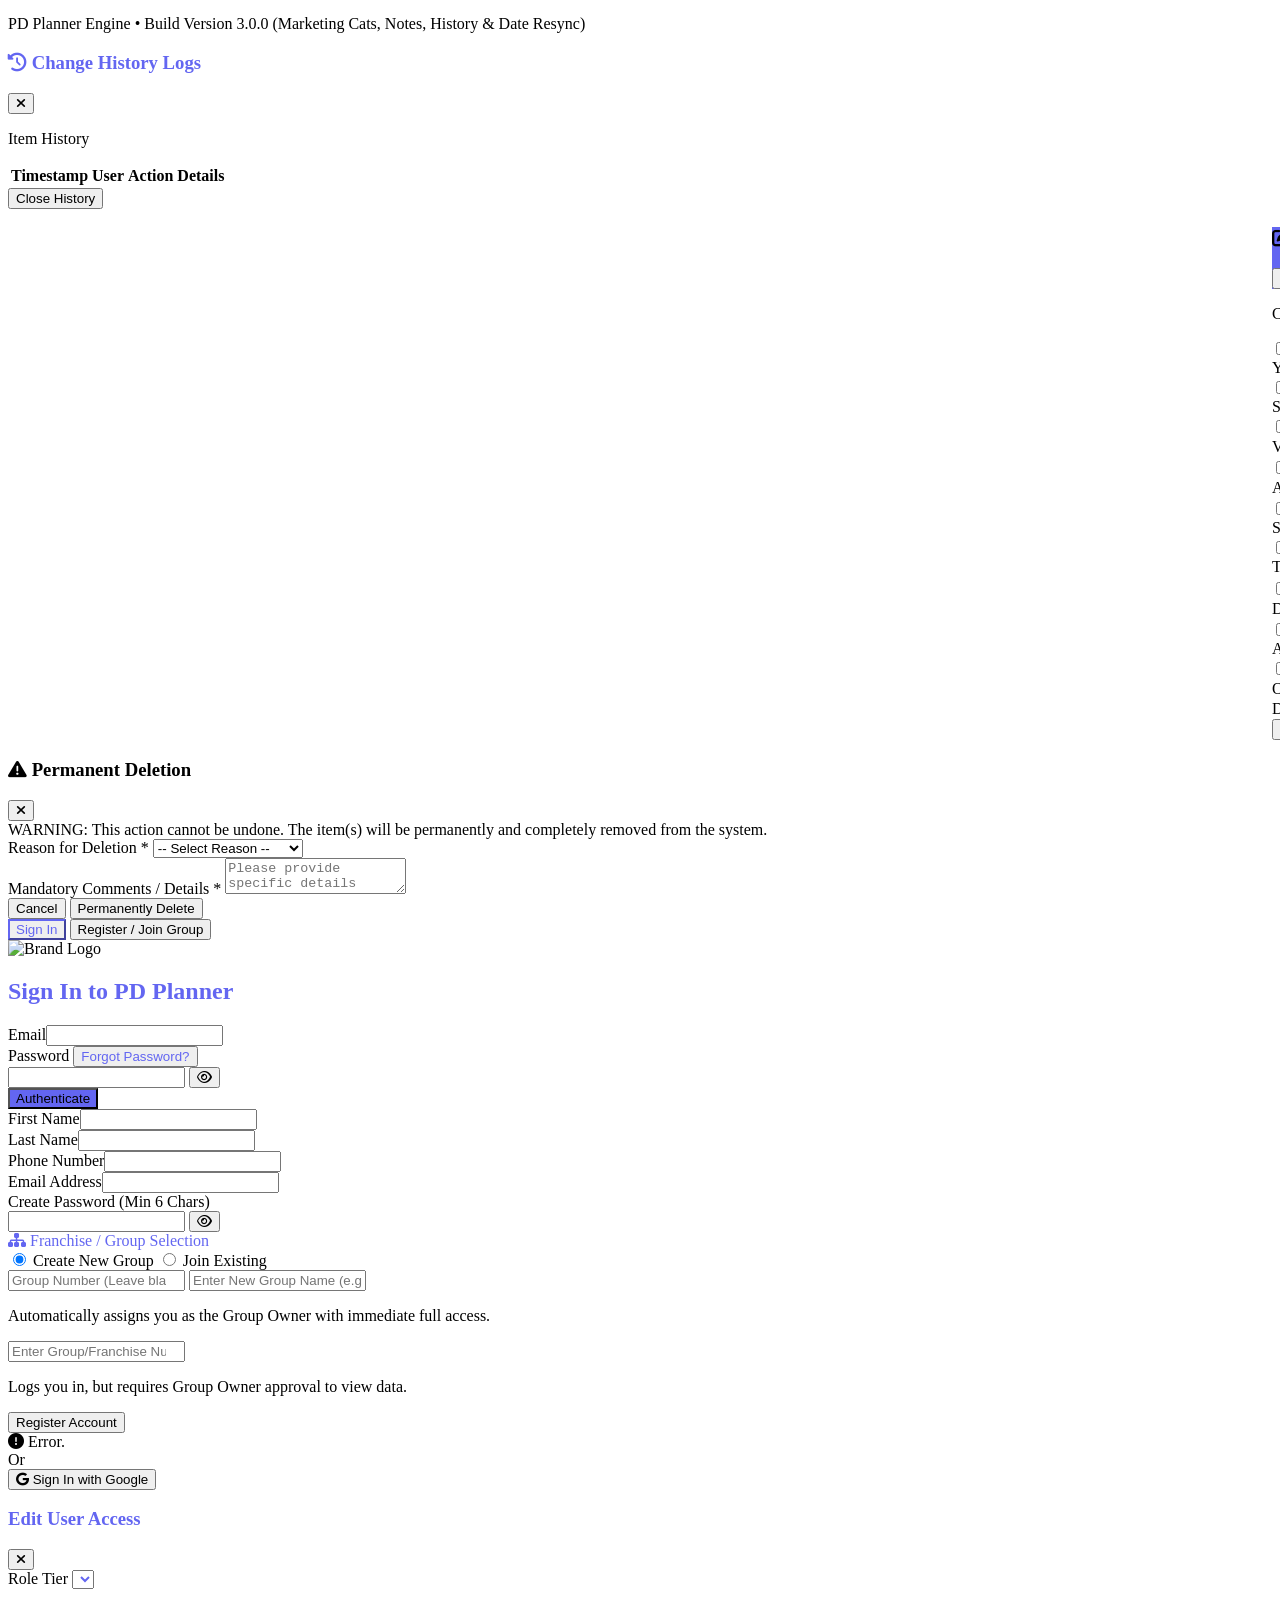
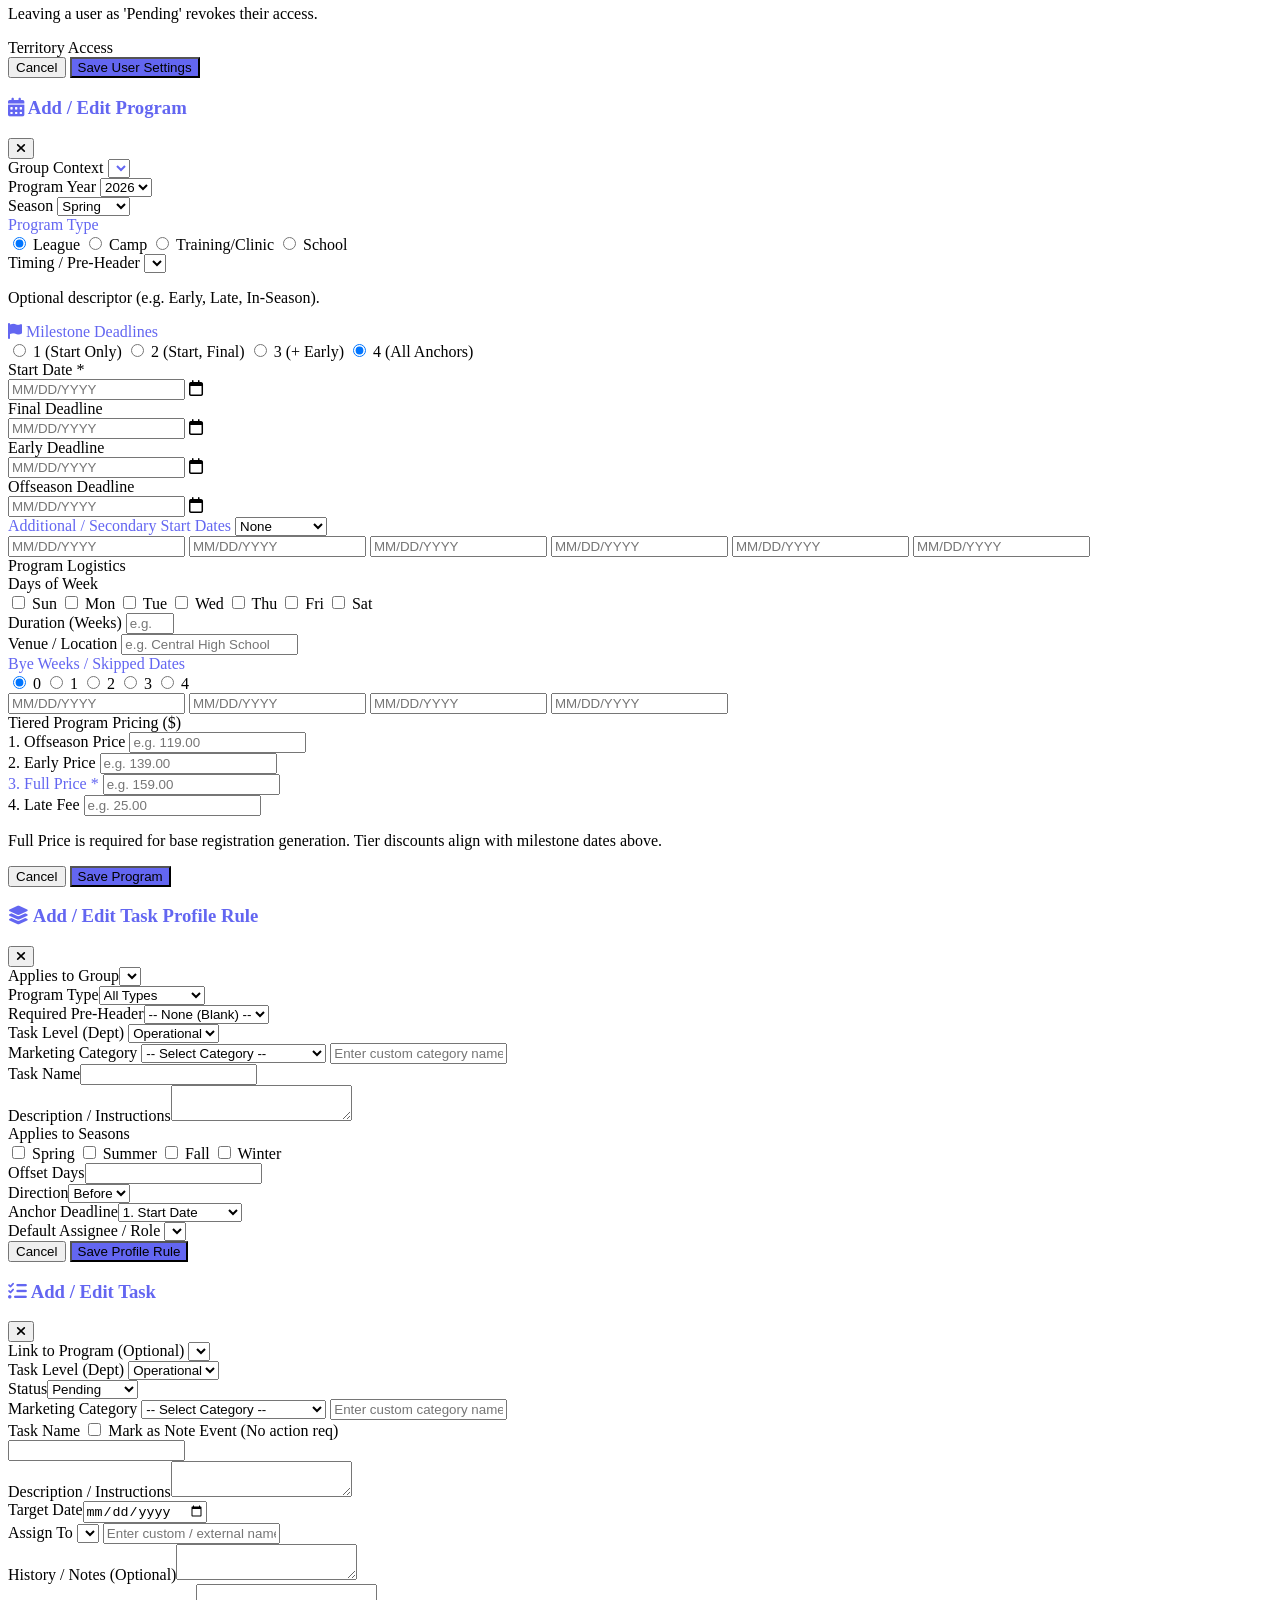
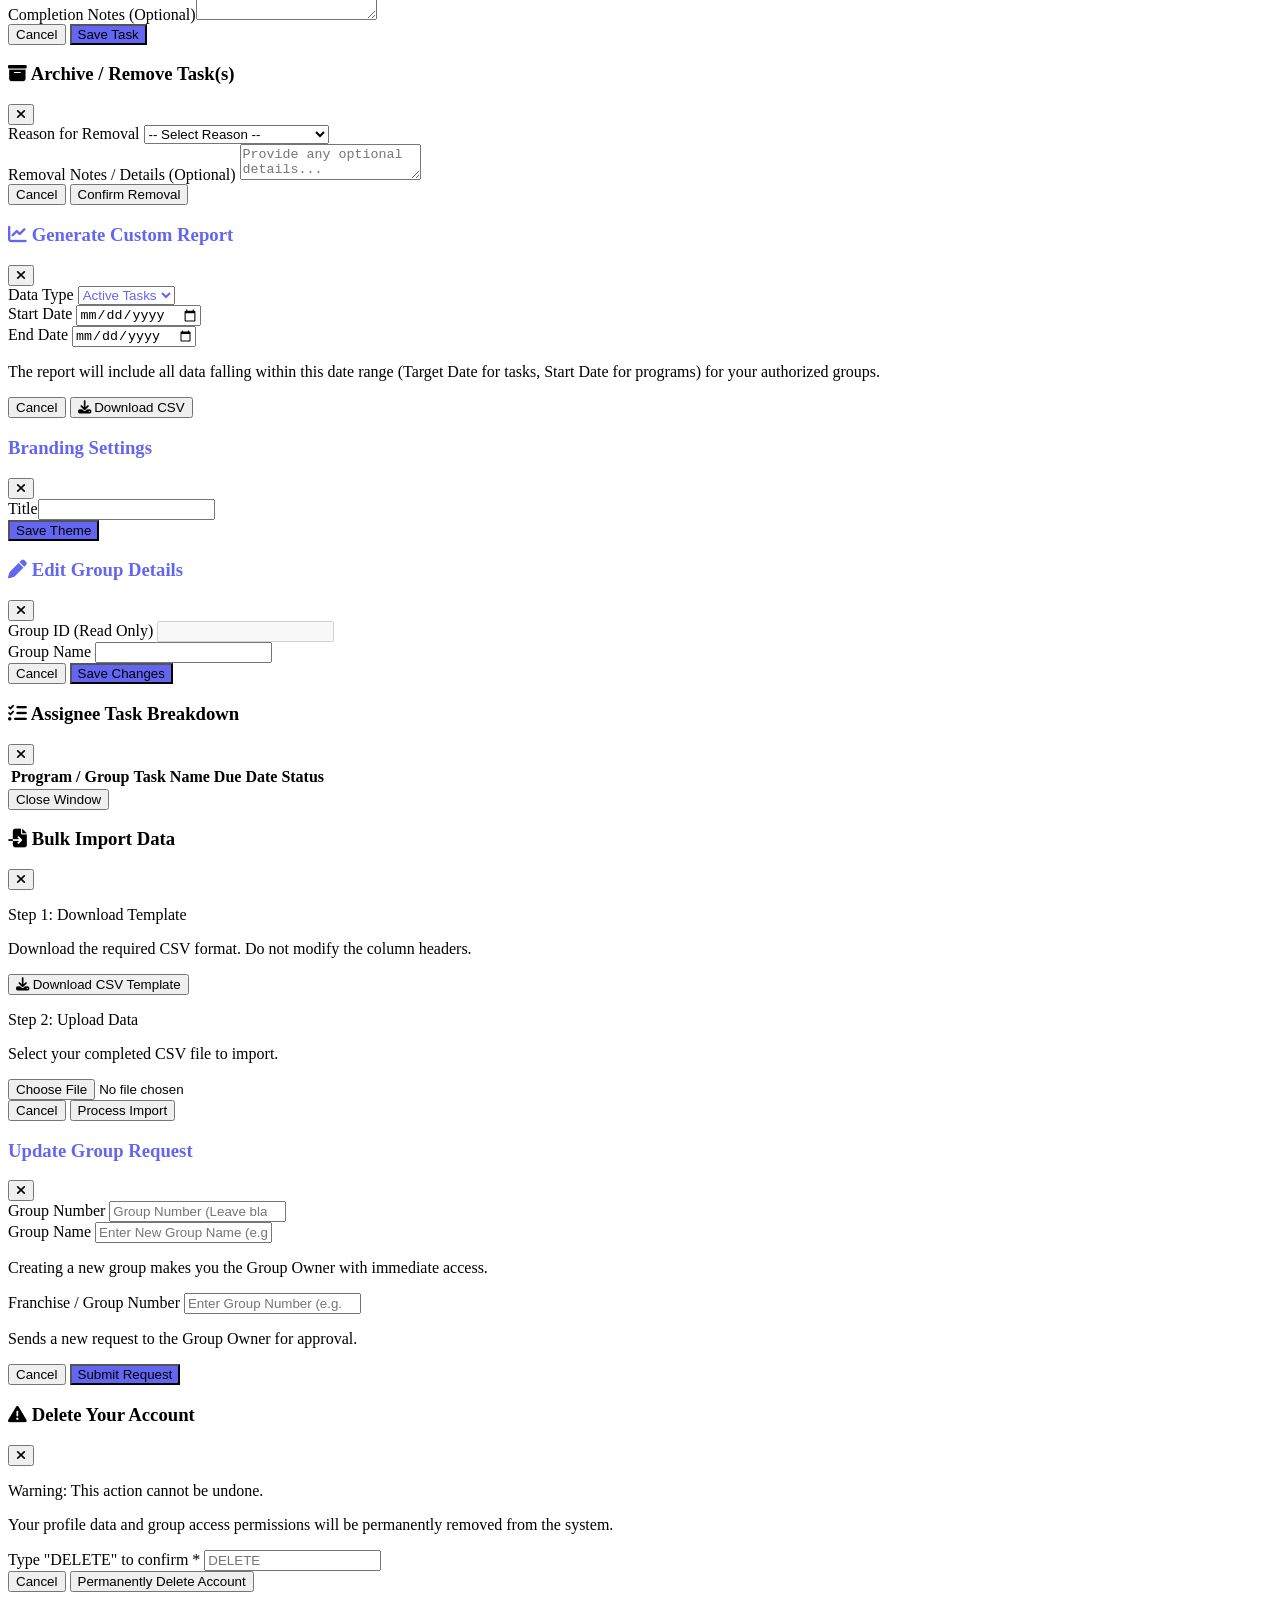
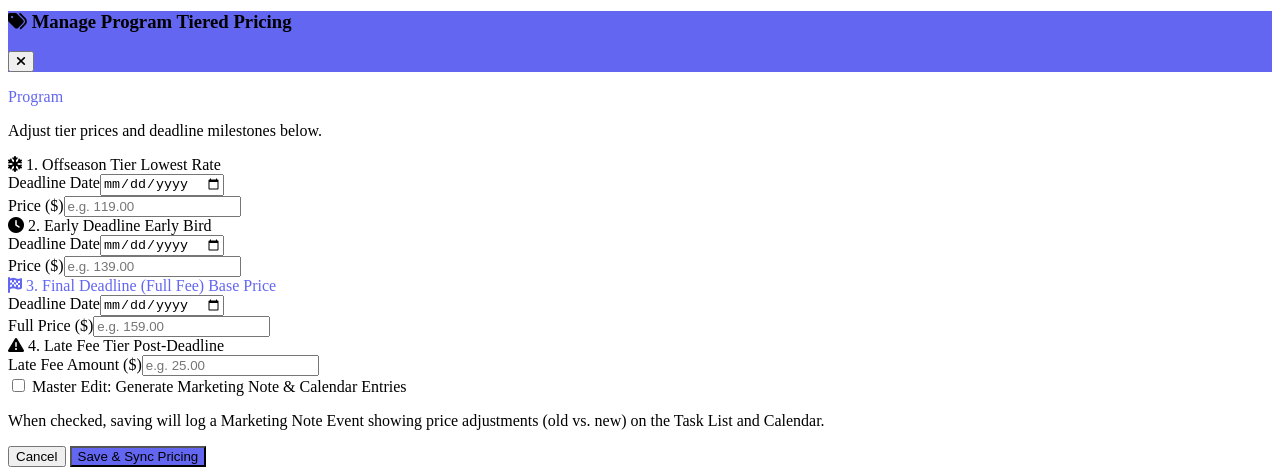
==== commit 1e3f608d: "Change sidebar toggle icon to chevron left" ====
--- a/index.html
+++ b/index.html
@@ -34,18 +34,18 @@
     <aside id="sidebar" class="w-64 bg-slate-900 text-white flex flex-col justify-between flex-shrink-0 z-40 border-r border-slate-800 h-screen">
         <div>
             <!-- Branding Header -->
-            <div class="p-4 flex items-center justify-between border-b border-slate-800">
+            <div class="sidebar-header-container p-3.5 flex items-center justify-between border-b border-slate-800">
                 <div class="flex items-center gap-3 overflow-hidden">
-                    <div id="brand-logo-container" class="bg-white p-1.5 rounded-lg flex items-center justify-center min-w-[36px] h-9">
-                        <img id="brand-logo-img" src="https://246939605.fs1.hubspotusercontent-na2.net/hubfs/246939605/NP%20Solutions%20Logo%20-%20White%20Background-1.png" alt="Logo" class="max-h-7 object-contain">
-                    </div>
-                    <div class="overflow-hidden">
+                    <div id="brand-logo-container" class="bg-white p-1 rounded-lg flex items-center justify-center min-w-[36px] h-9 px-2 shadow-sm flex-shrink-0">
+                        <img id="brand-logo-img" src="https://246939605.fs1.hubspotusercontent-na2.net/hubfs/246939605/NP%20Solutions%20Logo%20-%20White%20Background-1.png" alt="Logo" class="max-h-7 w-auto object-contain">
+                    </div>
+                    <div class="overflow-hidden sidebar-label">
                         <h1 id="brand-title-display" class="font-bold text-sm leading-tight text-white truncate">TerritoryHub</h1>
                         <p class="text-[10px] text-slate-400 truncate sidebar-subtext">by NP Solutions LLC</p>
                     </div>
                 </div>
-                <button onclick="toggleSidebar()" class="text-slate-400 hover:text-white p-1 rounded transition" title="Toggle Sidebar">
-                    <i class="fa-solid fa-bars-staggered text-xs"></i>
+                <button onclick="toggleSidebar()" class="sidebar-toggle-btn text-slate-400 hover:text-white p-1 rounded transition flex-shrink-0" title="Toggle Sidebar">
+                    <i id="sidebar-toggle-icon" class="fa-solid fa-chevron-left text-xs"></i>
                 </button>
             </div>
 
--- a/css/styles.css
+++ b/css/styles.css
@@ -38,12 +38,40 @@
 }
 #sidebar.collapsed .sidebar-label,
 #sidebar.collapsed .sidebar-subtext {
-    display: none;
-}
-#sidebar.collapsed .sidebar-icon {
-    margin-right: 0;
+    display: none !important;
 }
 
+#sidebar.collapsed .sidebar-icon {
+    margin-right: 0 !important;
+}
+
+/* Force vertical column stacking when collapsed to prevent overlap */
+#sidebar.collapsed .sidebar-header-container {
+    flex-direction: column !important;
+    justify-content: center !important;
+    align-items: center !important;
+    padding: 0.75rem 0.25rem !important;
+    gap: 0.5rem !important;
+}
+
+#sidebar.collapsed #brand-logo-container {
+    min-width: 0 !important;
+    width: 2.25rem !important;
+    height: 2.25rem !important;
+    padding: 0.25rem !important;
+    margin: 0 auto !important;
+}
+
+#sidebar.collapsed #brand-logo-img {
+    max-height: 1.5rem !important;
+    width: auto !important;
+    object-fit: contain !important;
+}
+
+#sidebar.collapsed .sidebar-toggle-btn {
+    margin: 0 auto !important;
+    padding: 0.25rem !important;
+}
 /* Drawer / Slide-Over Pane */
 .slide-pane { 
     transform: translateX(100%); 
